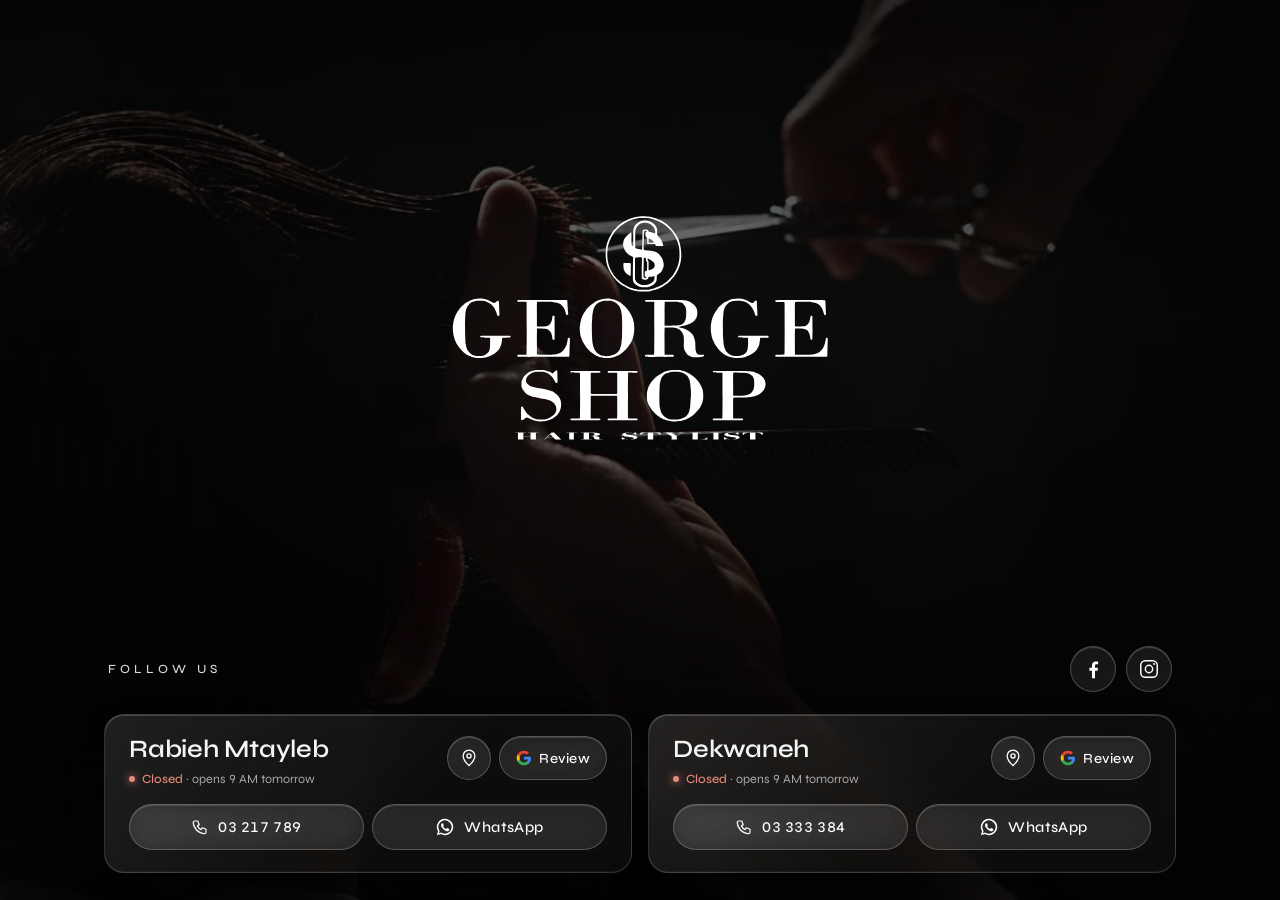
==== index.html @ 6d9021b7 "Add files via upload" ====
<!doctype html>
<html lang="en">
  <head>
    <meta charset="utf-8" />
    <meta name="viewport" content="width=device-width, initial-scale=1, viewport-fit=cover" />

    <title>George Shop – Hair Stylist in Rabieh Mtayleb &amp; Dekwaneh</title>
    <meta
      name="description"
      content="George Shop hair stylist – two salons in Lebanon: Rabieh Mtayleb (Mtaileb) and Dekwaneh. Haircuts, styling and grooming. Call to book or get directions." />
    <link rel="canonical" href="https://georgeshop.co/" />
    <meta name="robots" content="index, follow, max-image-preview:large" />
    <meta name="author" content="George Shop" />
    <meta name="theme-color" content="#000000" />
    <meta name="color-scheme" content="dark" />
    <meta name="format-detection" content="telephone=yes" />

    <meta name="geo.region" content="LB-JL" />
    <meta name="geo.placename" content="Mtayleb, Dekwaneh, Lebanon" />
    <meta name="geo.position" content="33.9242531;35.6191216" />

    <meta property="og:type" content="website" />
    <meta property="og:site_name" content="George Shop" />
    <meta property="og:locale" content="en_US" />
    <meta property="og:url" content="https://georgeshop.co/" />
    <meta property="og:title" content="George Shop – Hair Stylist" />
    <meta
      property="og:description"
      content="Two salons in Lebanon: Rabieh Mtayleb and Dekwaneh. Call or WhatsApp to book." />
    <meta property="og:image" content="https://georgeshop.co/assets/og-image.jpg" />
    <meta property="og:image:type" content="image/jpeg" />
    <meta property="og:image:width" content="1200" />
    <meta property="og:image:height" content="630" />
    <meta property="og:image:alt" content="George Shop Hair Stylist logo" />
    <meta name="twitter:card" content="summary_large_image" />

    <link rel="icon" href="/favicon.ico" sizes="any" />
    <link rel="icon" href="/assets/monogram.svg" type="image/svg+xml" />
    <link rel="apple-touch-icon" href="/assets/apple-touch-icon.png" />
    <link rel="manifest" href="/site.webmanifest" />

    <link rel="preload" as="image" href="/assets/hero-poster.jpg" media="(min-width: 761px)" />
    <link
      rel="preload"
      as="image"
      href="/assets/hero-poster-mobile.jpg"
      media="(max-width: 760px)" />

    <link rel="preconnect" href="https://fonts.googleapis.com" />
    <link rel="preconnect" href="https://fonts.gstatic.com" crossorigin />
    <link
      rel="stylesheet"
      href="https://fonts.googleapis.com/css2?family=Syne:wght@400..700&display=swap" />

    <script type="application/ld+json">
      {
        "@context": "https://schema.org",
        "@graph": [
          {
            "@type": "WebSite",
            "@id": "https://georgeshop.co/#website",
            "url": "https://georgeshop.co/",
            "name": "George Shop",
            "alternateName": "George Shop Hair Stylist",
            "inLanguage": "en",
            "publisher": { "@id": "https://georgeshop.co/#organization" }
          },
          {
            "@type": "Organization",
            "@id": "https://georgeshop.co/#organization",
            "name": "George Shop",
            "alternateName": "George Shop Hair Stylist",
            "url": "https://georgeshop.co/",
            "logo": "https://georgeshop.co/assets/icon-512.png",
            "image": "https://georgeshop.co/assets/og-image.jpg",
            "sameAs": [
              "https://www.facebook.com/GeorgeShopLebanon",
              "https://www.instagram.com/georgeshoprk/"
            ],
            "subOrganization": [
              { "@id": "https://georgeshop.co/#mtayleb" },
              { "@id": "https://georgeshop.co/#dekwaneh" }
            ]
          },
          {
            "@type": "HairSalon",
            "@id": "https://georgeshop.co/#mtayleb",
            "name": "George Shop – Rabieh Mtayleb",
            "alternateName": ["George Shop Mtaileb", "George Shop Rabieh"],
            "parentOrganization": { "@id": "https://georgeshop.co/#organization" },
            "url": "https://georgeshop.co/#mtayleb",
            "image": "https://georgeshop.co/assets/og-image.jpg",
            "logo": "https://georgeshop.co/assets/icon-512.png",
            "telephone": "+961 3 217 789",
            "address": {
              "@type": "PostalAddress",
              "streetAddress": "First Floor",
              "addressLocality": "Mtayleb, Rabieh",
              "addressRegion": "Mount Lebanon",
              "addressCountry": "LB"
            },
            "geo": { "@type": "GeoCoordinates", "latitude": 33.9242531, "longitude": 35.6191216 },
            "hasMap": "https://maps.google.com/?cid=2125073729339018348",
            "openingHoursSpecification": [
              {
                "@type": "OpeningHoursSpecification",
                "dayOfWeek": ["Monday", "Tuesday", "Wednesday", "Thursday", "Friday", "Saturday"],
                "opens": "09:00",
                "closes": "20:00"
              }
            ],
            "areaServed": ["Rabieh", "Mtayleb", "Metn", "Mount Lebanon"]
          },
          {
            "@type": "HairSalon",
            "@id": "https://georgeshop.co/#dekwaneh",
            "name": "George Shop – Dekwaneh",
            "parentOrganization": { "@id": "https://georgeshop.co/#organization" },
            "url": "https://georgeshop.co/#dekwaneh",
            "image": "https://georgeshop.co/assets/og-image.jpg",
            "logo": "https://georgeshop.co/assets/icon-512.png",
            "telephone": "+961 3 333 384",
            "address": {
              "@type": "PostalAddress",
              "addressLocality": "Dekwaneh",
              "addressRegion": "Mount Lebanon",
              "addressCountry": "LB"
            },
            "geo": { "@type": "GeoCoordinates", "latitude": 33.8797531, "longitude": 35.5430412 },
            "hasMap": "https://maps.google.com/?cid=7130930486507663506",
            "openingHoursSpecification": [
              {
                "@type": "OpeningHoursSpecification",
                "dayOfWeek": ["Monday", "Tuesday", "Wednesday", "Thursday", "Friday", "Saturday"],
                "opens": "09:00",
                "closes": "18:00"
              }
            ],
            "areaServed": ["Dekwaneh", "Sin el Fil", "Metn", "Mount Lebanon"]
          }
        ]
      }
    </script>

    <link rel="stylesheet" href="/css/style.css" />
    <script src="/js/main.js" defer></script>
  </head>
  <body>
    <div class="backdrop" aria-hidden="true">
      <video
        class="backdrop-video"
        muted
        loop
        playsinline
        preload="auto"
        data-src-desktop="/assets/hero-1080.mp4"
        data-src-mobile="/assets/hero-mobile.mp4"></video>
    </div>

    <svg width="0" height="0" style="position: absolute" aria-hidden="true">
      <symbol id="icon-phone" viewBox="0 0 24 24">
        <path
          fill="none"
          stroke="currentColor"
          stroke-width="1.6"
          stroke-linejoin="round"
          d="M5 4h4l2 5-2.5 1.5a11 11 0 0 0 5 5L15 13l5 2v4a2 2 0 0 1-2 2A16 16 0 0 1 3 6a2 2 0 0 1 2-2" />
      </symbol>
      <symbol id="icon-whatsapp" viewBox="0 0 24 24">
        <path
          fill="currentColor"
          d="M12 2.2a9.8 9.8 0 0 0-8.4 14.8L2.3 21.8l4.9-1.3A9.8 9.8 0 1 0 12 2.2zm0 17.8a8 8 0 0 1-4.1-1.1l-.3-.2-2.9.8.8-2.8-.2-.3A8 8 0 1 1 12 20zm4.4-6c-.2-.1-1.4-.7-1.6-.8-.2-.1-.4-.1-.5.1l-.7.9c-.1.2-.3.2-.5.1a6.5 6.5 0 0 1-3.3-2.9c-.2-.4.2-.4.7-1.3.1-.2 0-.3 0-.4l-.7-1.7c-.2-.5-.4-.4-.5-.4h-.5a.9.9 0 0 0-.7.3 2.8 2.8 0 0 0-.9 2.1 4.9 4.9 0 0 0 1 2.6 11.2 11.2 0 0 0 4.3 3.8c1.6.7 2.2.7 3 .6.5-.1 1.4-.6 1.6-1.1.2-.6.2-1 .1-1.1l-.3-.2z" />
      </symbol>
      <symbol id="icon-pin" viewBox="0 0 24 24">
        <g fill="none" stroke="currentColor" stroke-width="1.6">
          <path d="M12 21s-7-6.2-7-11.5A7 7 0 0 1 19 9.5C19 14.8 12 21 12 21z" />
          <circle cx="12" cy="9.5" r="2.5" />
        </g>
      </symbol>
      <symbol id="icon-google" viewBox="0 0 24 24">
        <path
          fill="#4285F4"
          d="M22.56 12.25c0-.78-.07-1.53-.2-2.25H12v4.26h5.92c-.26 1.37-1.04 2.53-2.21 3.31v2.77h3.57c2.08-1.92 3.28-4.74 3.28-8.09z" />
        <path
          fill="#34A853"
          d="M12 23c2.97 0 5.46-.98 7.28-2.66l-3.57-2.77c-.98.66-2.23 1.06-3.71 1.06-2.86 0-5.29-1.93-6.16-4.53H2.18v2.84C3.99 20.53 7.7 23 12 23z" />
        <path
          fill="#FBBC05"
          d="M5.84 14.09c-.22-.66-.35-1.36-.35-2.09s.13-1.43.35-2.09V7.07H2.18C1.43 8.55 1 10.22 1 12s.43 3.45 1.18 4.93l3.66-2.84z" />
        <path
          fill="#EA4335"
          d="M12 5.38c1.62 0 3.06.56 4.21 1.64l3.15-3.15C17.45 2.09 14.97 1 12 1 7.7 1 3.99 3.47 2.18 7.07l3.66 2.84c.87-2.6 3.3-4.53 6.16-4.53z" />
      </symbol>
      <symbol id="icon-facebook" viewBox="0 0 24 24">
        <path
          fill="currentColor"
          d="M14.2 22v-8.1h2.8l.42-3.3H14.2V8.5c0-.95.27-1.6 1.63-1.6h1.72V3.95c-.3-.04-1.32-.13-2.5-.13-2.48 0-4.18 1.51-4.18 4.3v2.48H8.05v3.3h2.82V22h3.33z" />
      </symbol>
      <symbol id="icon-instagram" viewBox="0 0 24 24">
        <g fill="none" stroke="currentColor" stroke-width="1.6">
          <rect x="3" y="3" width="18" height="18" rx="5" />
          <circle cx="12" cy="12" r="4" />
        </g>
        <circle cx="17.5" cy="6.5" r="1.1" fill="currentColor" />
      </symbol>
    </svg>

    <main class="page">
      <header class="hero">
        <h1 class="logo reveal">
          <span class="visually-hidden"
            >George Shop – Hair Stylist in Rabieh Mtayleb &amp; Dekwaneh, Lebanon</span
          >
          <svg
            aria-hidden="true"
            focusable="false"
            xmlns="http://www.w3.org/2000/svg"
            viewBox="0 0 446 272"
            width="446"
            height="272">
            <path
              fill="#fff"
              fill-rule="evenodd"
              d="M103.5,243.2C102.4,243.1 100.9,242.8 100.2,242.6C99.5,242.5 98.6,242.3 98.2,242.2C97.2,241.9 94.8,240.9 92.7,239.8C90.2,238.5 89.9,238.5 88.4,239.7C86.5,241.2 85.2,242.0 84.8,242.1C84.4,242.2 83.7,241.9 83.5,241.6C83.4,241.5 83.3,238.1 83.3,234.0C83.3,225.8 83.3,226.2 84.4,226.1C85.2,225.9 85.8,226.3 85.9,227.0C86.0,227.3 86.2,227.9 86.5,228.3C86.7,228.7 87.0,229.2 87.2,229.4C89.1,232.7 90.4,234.3 93.1,236.5C93.7,237.0 94.4,237.5 94.6,237.7C94.8,237.9 95.0,238.0 95.1,238.0C95.2,238.0 95.6,238.2 95.9,238.5C96.2,238.8 96.7,239.0 96.9,239.1C97.2,239.2 97.8,239.4 98.4,239.7C98.9,240.0 99.4,240.2 99.5,240.2C99.7,240.2 100.2,240.3 100.6,240.5C101.5,240.9 104.8,241.3 107.2,241.3C109.2,241.3 112.6,240.9 113.1,240.6C113.3,240.5 113.8,240.3 114.3,240.2C115.4,239.9 118.2,238.5 119.7,237.4C121.8,235.9 123.6,234.0 123.9,232.7C124.1,232.2 124.3,231.5 124.5,231.1C124.8,230.7 124.8,230.2 124.8,228.9C124.8,226.2 123.8,223.8 121.7,221.7C120.8,220.8 118.3,219.2 117.9,219.2C117.8,219.2 117.3,219.0 116.8,218.7C115.9,218.3 113.7,217.6 112.3,217.3C111.1,217.1 106.7,216.4 105.2,216.2C104.4,216.1 102.8,215.8 101.6,215.5C100.4,215.2 99.0,215.0 98.4,214.9C97.9,214.8 97.2,214.7 96.8,214.5C96.5,214.3 95.9,214.1 95.5,214.0C94.8,213.9 93.0,213.1 91.5,212.3C90.5,211.7 89.5,211.0 88.9,210.3C87.7,209.2 85.3,206.3 85.3,206.1C85.3,206.0 85.0,205.3 84.6,204.4L83.9,202.9L83.9,199.7L83.9,196.4L84.6,194.8C84.9,194.0 85.4,193.0 85.6,192.8C85.8,192.5 86.0,192.1 86.1,191.8C86.2,191.3 89.4,188.0 90.8,187.0C92.2,185.9 94.9,184.5 96.0,184.3C96.3,184.2 97.4,183.9 98.4,183.6L100.2,183.1L104.9,183.1L109.6,183.1L112.1,183.7C113.4,184.1 114.7,184.5 114.9,184.6C115.1,184.7 115.6,184.9 116.0,185.0C116.4,185.1 117.5,185.6 118.5,186.1C119.8,186.8 120.3,187.0 120.6,186.9C120.9,186.8 121.7,186.2 122.4,185.4C123.1,184.7 124.0,183.9 124.3,183.8C124.9,183.4 125.6,183.5 125.8,184.0C126.0,184.2 126.1,187.7 126.2,195.4C126.2,197.7 126.2,197.8 125.8,198.2C125.0,199.1 124.1,198.6 123.2,196.7C122.5,195.2 121.2,193.0 120.5,192.2C120.1,191.8 119.8,191.4 119.8,191.3C119.8,191.1 116.8,188.5 115.9,187.9C114.0,186.7 112.8,186.2 110.9,185.6L108.9,185.1L105.0,185.1C102.6,185.1 100.8,185.2 100.4,185.3C100.0,185.4 99.1,185.6 98.3,185.8C96.8,186.2 95.0,187.2 93.6,188.2C92.1,189.4 90.4,191.2 90.2,191.7C90.1,192.0 89.8,192.6 89.6,193.0C89.4,193.5 89.2,194.2 89.2,195.2C89.1,196.5 89.2,196.7 89.5,197.4C89.8,197.8 90.0,198.3 90.1,198.5C90.2,199.0 91.8,200.5 93.1,201.3C94.3,202.0 96.6,202.9 97.8,203.2C98.4,203.4 99.4,203.6 99.9,203.7C101.1,204.0 104.5,204.6 107.1,204.9C108.1,205.1 109.6,205.3 110.4,205.5C111.2,205.7 112.6,206.0 113.4,206.2C115.6,206.6 118.3,207.4 118.9,207.7C119.2,207.9 119.7,208.0 120.1,208.1C120.4,208.2 120.9,208.4 121.1,208.6C121.4,208.8 121.8,209.0 122.0,209.1C122.5,209.3 124.9,211.3 126.0,212.5C126.5,213.1 127.1,213.7 127.3,213.9C127.6,214.3 128.8,216.1 128.8,216.3C128.8,216.3 129.1,216.9 129.3,217.5C130.1,219.2 130.5,222.0 130.4,224.2C130.3,226.8 129.9,229.0 129.4,229.9C129.2,230.4 129.0,230.8 129.0,231.0C129.0,231.1 128.8,231.6 128.5,232.1C128.2,232.6 127.7,233.3 127.5,233.7C127.3,234.1 126.8,234.7 126.5,235.1C126.1,235.4 125.8,235.8 125.8,235.8C125.8,236.0 122.5,238.7 122.0,239.0C121.7,239.2 121.3,239.4 121.1,239.6C120.9,239.8 120.5,240.1 120.2,240.2C119.8,240.4 119.5,240.6 119.3,240.7C118.8,241.0 116.4,242.0 115.8,242.1C115.4,242.1 114.8,242.3 114.4,242.5C114.0,242.7 112.9,242.9 112.1,243.0C111.3,243.1 110.1,243.2 109.4,243.3C107.9,243.5 106.0,243.5 103.5,243.2ZM259.6,243.2C257.8,243.0 256.2,242.7 255.4,242.4C254.7,242.2 253.8,242.0 253.4,241.9C251.8,241.5 247.9,239.7 246.3,238.6C245.2,237.8 244.3,237.2 243.5,236.6C243.2,236.3 242.7,235.9 242.5,235.8C241.8,235.4 237.8,231.2 236.7,229.8C236.1,229.0 234.8,227.0 234.1,225.8C233.9,225.4 233.6,224.8 233.4,224.5C233.2,224.2 233.0,223.8 233.0,223.6C233.0,223.4 232.8,223.0 232.6,222.7C232.4,222.4 232.0,221.2 231.7,220.0C231.1,218.0 231.1,217.8 231.0,214.4C231.0,210.7 231.2,208.1 231.7,207.1C231.9,206.8 232.0,206.4 232.0,206.1C232.0,205.8 232.1,205.3 232.3,204.9C232.4,204.5 232.6,203.9 232.8,203.5C233.1,202.6 235.3,198.5 236.0,197.6C239.7,192.6 243.9,189.1 249.7,186.3C251.1,185.6 252.4,185.0 252.6,185.0C252.8,185.0 253.2,184.9 253.5,184.7C253.9,184.5 254.9,184.2 255.8,184.0C256.7,183.8 257.9,183.5 258.6,183.4C259.5,183.2 260.7,183.1 264.6,183.1L269.4,183.1L271.5,183.6C272.6,183.9 273.7,184.2 273.8,184.2C274.0,184.2 274.5,184.4 275.1,184.7C275.6,184.9 276.2,185.2 276.4,185.2C276.8,185.2 279.6,186.5 280.8,187.3C283.6,189.1 286.2,191.0 287.9,192.6C290.3,195.0 293.2,198.7 293.9,200.3C294.2,200.8 294.5,201.4 294.6,201.6C295.0,202.2 295.6,203.6 296.1,205.1C296.3,205.7 296.6,206.5 296.7,206.9C296.8,207.3 297.0,209.0 297.2,210.8C297.4,214.7 297.1,218.4 296.5,220.0C296.3,220.5 296.1,221.3 296.0,221.8C295.9,222.3 295.7,222.9 295.5,223.1C295.3,223.3 295.1,223.6 295.1,223.9C295.0,224.2 294.7,224.8 294.5,225.2C294.2,225.6 294.0,226.0 294.0,226.1C294.0,226.3 292.4,228.8 291.5,229.9C290.6,231.1 287.7,234.0 285.9,235.5C285.1,236.2 283.7,237.3 282.8,237.9C280.3,239.5 276.3,241.5 274.6,241.9C274.2,241.9 273.6,242.1 273.2,242.3C271.9,242.7 271.3,242.8 269.0,243.1C265.8,243.5 262.9,243.5 259.6,243.2ZM142.8,242.0C141.4,242.0 141.1,241.8 141.2,241.0C141.3,240.1 141.5,240.0 146.5,240.0C152.2,240.0 152.1,240.0 152.4,239.8C152.7,239.6 152.7,237.9 152.7,213.2C152.7,189.7 152.6,186.7 152.4,186.5C152.2,186.3 151.3,186.2 146.8,186.2C142.3,186.1 141.5,186.0 141.3,185.8C141.1,185.5 141.1,184.9 141.4,184.6C141.6,184.3 142.0,184.2 158.8,184.2C175.4,184.2 176.0,184.3 176.3,184.6C176.8,185.0 176.8,185.6 176.3,185.9C176.0,186.1 175.2,186.2 170.8,186.2C166.1,186.2 165.7,186.2 165.4,186.5C165.2,186.7 165.2,187.9 165.2,198.7C165.2,208.4 165.2,210.8 165.4,210.9C165.5,211.1 168.5,211.2 180.7,211.2L195.8,211.2L196.0,210.8C196.3,210.5 196.3,209.6 196.3,198.6C196.3,187.3 196.3,186.7 196.0,186.4C195.8,186.2 195.1,186.2 190.6,186.2C186.2,186.2 185.5,186.1 185.3,185.9C184.9,185.6 184.9,185.0 185.3,184.5L185.5,184.2L202.6,184.2L219.6,184.2L219.9,184.5C220.2,185.0 220.2,185.5 219.9,185.9C219.7,186.2 219.4,186.2 214.6,186.2C209.8,186.1 209.4,186.2 209.2,186.4C209.0,186.7 208.9,190.4 208.9,212.5C208.8,226.7 208.9,238.5 208.9,238.9C209.1,240.1 208.7,240.1 214.5,240.0L219.6,240.0L219.9,240.4C220.2,240.8 220.2,241.3 219.9,241.8L219.7,242.2L202.6,242.1C185.9,242.1 185.5,242.1 185.2,241.8C184.9,241.3 184.9,240.5 185.4,240.3C185.7,240.1 186.6,240.0 190.5,240.0C196.2,240.0 195.8,240.1 196.1,239.7C196.3,239.5 196.3,238.1 196.3,226.7C196.3,214.1 196.3,213.8 196.0,213.5C195.7,213.2 195.4,213.2 180.9,213.2C169.3,213.2 166.0,213.2 165.7,213.4L165.2,213.6L165.2,226.5C165.1,233.6 165.1,239.5 165.2,239.7C165.3,240.0 165.8,240.0 170.7,240.0C176.6,240.1 176.7,240.1 176.7,241.0C176.7,241.3 176.5,241.6 176.2,241.8C175.9,242.0 174.5,242.0 159.9,242.1C151.1,242.1 143.4,242.1 142.8,242.0ZM309.0,242.0C308.5,241.8 308.2,241.3 308.3,240.8C308.5,240.1 309.0,240.0 314.3,240.0C319.1,240.1 319.4,240.1 319.6,239.8C319.8,239.5 319.8,235.8 319.9,215.2C319.9,186.2 319.9,186.7 319.5,186.4C319.3,186.2 318.0,186.2 314.1,186.2C309.2,186.2 309.0,186.2 308.7,185.8C308.2,185.4 308.2,184.9 308.8,184.5L309.2,184.2L329.2,184.2C348.6,184.3 349.2,184.3 352.0,184.6C353.6,184.8 355.4,185.2 356.1,185.3C356.7,185.5 357.7,185.8 358.2,185.9C359.7,186.3 362.9,187.8 363.9,188.6C366.6,190.8 367.1,191.3 367.9,192.4C369.2,194.2 370.0,196.0 370.2,197.8C370.3,198.6 370.4,199.4 370.4,199.5C370.4,199.8 370.2,201.9 370.0,202.8C369.7,204.0 368.8,206.0 368.1,207.0C367.2,208.2 365.2,210.1 363.9,211.1C361.0,213.1 356.3,214.6 350.9,215.1C349.2,215.3 345.6,215.4 340.5,215.5C333.1,215.6 332.8,215.6 332.6,215.9C332.3,216.3 332.3,216.1 332.3,229.9C332.3,235.1 332.4,239.5 332.4,239.6C332.5,239.7 332.7,239.9 332.9,239.9C333.1,240.0 335.5,240.0 338.3,240.0C343.1,240.0 343.3,240.0 343.7,240.3C344.1,240.7 344.1,241.3 343.8,241.8C343.5,242.1 343.2,242.1 326.5,242.1C317.1,242.1 309.2,242.0 309.0,242.0ZM266.9,241.2C268.5,241.1 269.4,240.9 270.2,240.6C270.8,240.4 271.6,240.1 272.1,240.0C272.9,239.8 275.0,238.9 276.0,238.3C277.4,237.4 279.8,234.4 280.1,233.2C280.2,233.0 280.3,232.6 280.4,232.4C280.7,231.9 281.2,230.4 281.2,229.7C281.2,229.5 281.3,228.8 281.5,228.2C281.8,227.2 281.9,226.9 282.3,219.4C282.4,217.9 282.6,215.9 282.7,215.1C282.9,213.3 282.8,205.9 282.5,204.4C282.4,203.9 282.2,202.0 282.1,200.3C281.9,198.6 281.7,196.9 281.6,196.5C281.4,196.1 281.2,195.3 281.1,194.8C280.9,194.2 280.6,193.4 280.3,193.0C280.1,192.6 279.8,192.1 279.8,191.8C279.7,191.6 279.1,190.8 278.3,190.0C276.0,187.7 274.2,186.6 270.8,185.7C268.7,185.2 268.4,185.1 265.1,185.1C263.2,185.0 261.2,185.0 260.7,185.1C258.7,185.5 255.9,186.2 255.4,186.5C255.1,186.7 254.6,186.9 254.2,187.0C252.8,187.5 251.9,188.1 250.6,189.4C249.8,190.2 249.1,191.1 248.9,191.4C248.8,191.7 248.5,192.0 248.4,192.2C248.2,192.4 247.8,193.4 247.3,195.0C246.9,196.0 246.3,199.0 246.2,200.6C245.9,202.8 245.7,216.4 245.8,220.7C246.0,225.4 246.1,226.2 246.5,227.8C246.7,228.4 246.9,229.3 246.9,229.8C247.1,231.1 248.2,233.7 249.1,235.0C250.9,237.4 253.8,239.7 255.8,240.2C256.2,240.3 256.7,240.5 256.9,240.6C257.8,241.2 262.9,241.5 266.9,241.2ZM346.2,213.1C349.1,212.7 351.9,211.6 353.4,210.2C353.7,209.9 354.3,209.2 354.6,208.7C354.9,208.2 355.4,207.6 355.6,207.3C355.8,207.1 356.0,206.6 356.1,206.2C356.1,205.8 356.3,205.2 356.5,204.8C357.0,203.7 357.2,199.8 357.0,196.6C356.9,194.6 356.8,194.1 356.5,193.3C356.2,192.8 356.0,192.1 355.9,191.8C355.9,191.4 355.5,190.9 354.3,189.7C353.4,188.9 352.5,188.1 352.2,188.0C351.8,187.9 351.4,187.6 351.1,187.5C350.6,187.1 348.4,186.7 345.4,186.4C344.6,186.3 341.5,186.2 338.7,186.2C333.3,186.1 332.6,186.2 332.4,186.8C332.3,187.1 332.3,212.8 332.4,213.0C332.7,213.4 333.8,213.5 338.9,213.4C342.4,213.4 344.9,213.3 346.2,213.1ZM31.4,169.0C30.4,168.9 29.0,168.7 28.2,168.4C27.4,168.2 26.4,168.0 26.0,167.9C25.6,167.9 25.1,167.7 24.9,167.5C24.7,167.3 24.2,167.1 23.9,167.1C23.5,167.0 22.8,166.7 22.3,166.5C21.8,166.2 21.2,165.9 20.8,165.7C20.3,165.5 20.0,165.3 18.0,164.0C15.0,162.0 10.9,157.5 8.5,153.5C7.8,152.3 6.1,148.9 5.9,148.1C5.7,147.6 5.5,147.1 5.4,146.9C5.3,146.7 5.1,146.1 5.0,145.6C4.9,145.0 4.7,144.2 4.5,143.8C4.3,143.4 4.1,142.4 4.0,141.4C3.9,140.5 3.7,139.1 3.6,138.5C3.3,137.1 3.2,131.3 3.5,130.3C3.6,130.0 3.8,128.8 3.9,127.6C4.1,126.4 4.3,125.3 4.4,125.0C4.6,124.7 4.8,123.9 4.9,123.2C5.1,122.5 5.4,121.6 5.6,121.1C5.8,120.7 6.0,120.2 6.0,120.0C6.0,119.9 6.1,119.6 6.2,119.3C6.4,119.1 6.7,118.6 6.9,118.2C7.7,116.4 8.9,114.3 9.8,113.2C10.3,112.5 10.9,111.7 11.1,111.4C12.1,109.8 18.4,104.0 19.1,104.0C19.2,104.0 19.5,103.8 19.8,103.6C20.7,102.8 24.4,101.1 25.6,100.9C25.9,100.8 26.6,100.6 27.1,100.5C27.5,100.3 28.6,100.0 29.6,99.9C30.5,99.8 31.6,99.6 31.9,99.5C32.3,99.4 33.6,99.3 34.9,99.3C37.6,99.3 41.6,99.9 42.9,100.5C43.3,100.7 43.9,100.9 44.2,100.9C44.9,101.1 48.5,102.9 49.5,103.5C49.7,103.7 50.4,104.0 51.0,104.2L52.0,104.6L52.8,104.2C53.2,104.0 54.0,103.3 54.6,102.7C55.4,101.8 55.6,101.7 56.1,101.7C56.9,101.7 57.3,102.1 57.4,103.2C57.6,104.9 57.8,110.5 57.9,114.6C58.0,118.4 58.0,118.9 57.8,119.2C57.4,119.7 56.8,119.8 56.0,119.4C55.5,119.2 55.2,118.6 55.1,117.6C54.8,116.1 52.5,110.9 51.6,109.8C50.0,107.9 48.7,106.4 48.2,106.0C46.3,104.5 44.3,103.4 42.9,102.9C42.4,102.8 41.9,102.6 41.7,102.5C40.7,102.0 36.8,101.7 32.9,101.8C30.2,102.0 30.0,102.0 28.0,102.6C26.8,103.0 25.5,103.6 24.9,103.9C23.2,105.0 21.3,107.0 20.3,109.0C20.0,109.6 19.6,110.3 19.5,110.5C19.3,110.7 19.1,111.5 18.9,112.2C18.8,112.9 18.6,113.6 18.5,113.8C17.9,115.0 17.5,126.6 17.7,137.8C17.9,147.9 18.1,151.5 18.5,153.0C18.7,153.7 18.9,154.6 18.9,155.1C19.0,155.5 19.2,156.4 19.4,156.9C19.6,157.5 19.9,158.2 19.9,158.5C20.0,158.7 20.2,159.2 20.3,159.4C20.5,159.6 20.7,160.0 20.9,160.3C21.3,161.1 23.8,163.6 24.7,164.2C26.7,165.5 27.5,165.8 29.7,166.4C31.8,166.8 32.1,166.9 34.2,166.8C37.0,166.7 40.2,166.0 41.1,165.4C41.4,165.2 41.7,165.0 41.7,165.0C42.0,165.0 43.7,163.7 44.3,163.0C45.6,161.6 45.9,161.2 46.1,160.3C46.2,159.8 46.4,159.3 46.5,159.1C46.8,158.4 47.0,155.4 47.1,150.5C47.1,146.3 47.1,145.6 46.8,145.4C46.6,145.2 45.9,145.1 41.4,145.2C36.3,145.2 36.3,145.2 35.9,144.8C35.4,144.4 35.4,143.7 35.8,143.3C36.1,143.0 37.0,143.0 52.0,143.0C60.8,143.0 68.6,143.0 69.4,143.0C70.8,143.0 70.8,143.0 71.0,143.4C71.2,144.0 70.9,144.9 70.6,145.1C70.4,145.1 68.3,145.2 65.9,145.2C62.1,145.2 61.5,145.2 61.3,145.4C61.2,145.6 61.1,146.5 61.0,148.1C60.9,149.9 60.7,150.9 60.4,151.9C60.2,152.7 60.0,153.5 59.9,153.8C59.8,154.6 57.9,158.4 57.4,159.1C56.2,160.5 53.6,162.9 52.4,163.7C51.6,164.2 50.7,164.8 50.3,165.0C49.5,165.5 49.3,165.6 47.5,166.4C45.6,167.2 43.5,168.0 42.5,168.2C42.0,168.3 41.4,168.5 41.2,168.5C40.8,168.8 36.5,169.2 34.7,169.1C33.9,169.1 32.4,169.1 31.4,169.0ZM181.1,169.0C179.4,168.8 177.2,168.4 176.8,168.2C176.7,168.1 176.3,168.0 176.1,168.0C175.8,168.0 175.1,167.8 174.5,167.5C173.9,167.2 173.3,167.0 173.2,167.0C172.4,167.0 168.4,164.5 166.1,162.7C163.9,160.9 159.8,156.5 158.8,154.7C158.6,154.5 158.3,153.9 158.0,153.5C157.7,153.1 157.3,152.5 157.1,152.1C157.0,151.7 156.6,151.2 156.4,150.9C156.2,150.7 156.0,150.4 156.0,150.3C156.0,150.1 155.6,149.2 155.1,148.1C154.6,147.1 154.1,145.7 153.9,145.1C153.8,144.5 153.5,143.7 153.3,143.4C153.2,143.0 153.0,142.2 152.9,141.5C152.9,140.8 152.7,139.7 152.6,139.0C152.2,137.4 152.2,132.1 152.6,130.4C152.7,129.8 152.9,128.6 153.0,127.8C153.1,126.9 153.3,125.7 153.6,125.0C153.8,124.3 154.1,123.4 154.2,122.9C154.9,120.8 155.9,118.4 156.6,117.4C156.7,117.2 157.1,116.7 157.2,116.3C157.9,115.2 158.2,114.6 158.9,113.8C159.3,113.3 159.9,112.5 160.2,111.9C161.5,109.9 166.0,105.8 168.9,104.1C169.2,103.9 169.6,103.6 169.8,103.5C170.7,102.6 175.8,100.6 178.0,100.1C182.7,99.2 185.8,99.1 189.3,99.7C190.5,100.0 191.7,100.2 192.1,100.3C192.5,100.3 192.8,100.4 192.9,100.5C193.0,100.6 193.4,100.7 193.8,100.8C194.1,100.9 194.7,101.2 195.0,101.3C195.3,101.5 196.3,102.0 197.2,102.4C198.0,102.8 199.0,103.4 199.3,103.6C200.6,104.4 202.7,106.1 203.1,106.4C203.3,106.6 203.9,107.2 204.5,107.7C206.5,109.4 210.0,113.6 211.0,115.6C211.1,115.9 211.3,116.2 211.5,116.4C212.0,117.0 213.9,120.8 214.1,121.8C214.2,122.0 214.3,122.5 214.5,122.8C214.7,123.2 214.9,124.0 215.1,124.7C215.2,125.4 215.5,126.3 215.6,126.6C216.0,127.5 216.4,132.7 216.3,135.6C216.1,138.8 215.7,142.0 215.4,142.8C215.3,143.1 215.1,143.9 215.0,144.4C214.9,145.0 214.7,145.7 214.5,146.0C214.3,146.3 213.9,147.4 213.5,148.4C213.1,149.4 212.6,150.5 212.3,151.0C212.0,151.4 211.6,152.0 211.4,152.3C208.2,157.5 204.4,161.5 199.3,164.9C199.0,165.1 198.2,165.6 197.7,165.8C197.1,166.1 196.5,166.4 196.4,166.5C196.1,166.7 192.6,168.0 191.9,168.1C191.5,168.2 190.8,168.4 190.3,168.5C188.7,169.0 183.5,169.3 181.1,169.0ZM334.7,169.0C333.5,168.9 332.0,168.7 331.2,168.5C330.5,168.4 329.5,168.1 328.9,167.9C327.6,167.6 325.7,166.9 325.2,166.5C324.9,166.4 324.5,166.1 324.2,166.0C323.9,165.9 323.3,165.6 322.7,165.2C322.2,164.9 321.5,164.4 321.3,164.2C320.6,163.8 318.5,162.2 318.0,161.7C317.8,161.4 317.1,160.9 316.6,160.4C316.0,159.8 315.4,159.2 315.2,158.8C314.9,158.5 314.3,157.7 313.8,157.0C311.7,154.5 310.0,151.5 308.9,148.6C308.8,148.3 308.6,147.8 308.4,147.6C308.3,147.4 308.1,146.8 307.9,146.2C307.8,145.7 307.6,145.0 307.4,144.6C307.3,144.3 307.1,143.4 307.0,142.7C306.9,141.9 306.7,140.6 306.5,139.9C306.2,138.8 306.2,137.9 306.1,134.7C306.1,131.3 306.2,130.5 306.5,128.8C306.7,127.6 306.9,126.3 307.0,125.8C307.1,124.6 308.0,121.7 308.6,120.6C308.8,120.2 309.0,119.7 309.0,119.6C309.0,119.4 309.1,119.0 309.3,118.8C309.4,118.5 309.8,117.9 310.0,117.4C311.3,115.1 312.3,113.4 314.1,111.1C315.6,109.1 320.2,104.8 321.8,104.0C322.1,103.8 322.6,103.5 322.7,103.4C322.9,103.2 323.1,103.0 323.2,103.0C323.4,103.0 325.4,102.1 326.9,101.4C329.3,100.3 334.3,99.3 337.9,99.3C340.1,99.3 343.9,99.8 345.4,100.3C347.5,101.0 351.5,102.8 352.3,103.5C353.2,104.3 354.9,104.6 355.8,104.1C356.1,104.0 356.7,103.4 357.1,102.9C357.6,102.4 358.2,101.9 358.3,101.8C358.8,101.6 359.4,101.6 359.8,102.1C360.1,102.4 360.2,102.6 360.2,103.9C360.2,104.7 360.3,106.3 360.3,107.3C360.7,112.3 360.9,118.8 360.7,119.2C360.5,119.7 360.1,119.8 359.1,119.5C358.3,119.2 358.2,119.0 358.0,118.0C357.9,117.5 357.7,116.7 357.5,116.3C357.3,115.9 357.0,115.1 356.8,114.5C356.5,114.0 356.1,113.1 355.9,112.5C354.8,109.8 351.5,106.1 349.0,104.6C348.2,104.1 347.3,103.6 347.0,103.4C346.7,103.2 346.2,103.0 346.0,103.0C345.8,103.0 345.4,102.9 345.1,102.7C344.0,102.1 341.5,101.8 338.0,101.8C334.2,101.8 332.6,102.0 331.2,102.5C330.7,102.7 330.0,102.9 329.6,102.9C329.3,103.0 328.8,103.2 328.5,103.4C328.3,103.6 327.9,103.8 327.7,103.9C327.2,104.1 324.2,107.0 323.8,107.8C323.6,108.0 323.2,108.7 322.9,109.2C322.6,109.7 322.2,110.5 322.1,111.0C321.9,111.5 321.7,112.3 321.5,112.8C321.3,113.3 321.1,114.4 321.0,115.6C320.4,123.3 320.3,124.4 320.3,132.6C320.4,137.2 320.4,141.2 320.4,141.6C320.4,142.0 320.6,144.8 320.8,147.8C321.1,152.1 321.2,153.6 321.5,154.4C321.7,155.0 321.9,155.8 322.0,156.2C322.2,157.0 322.9,158.9 323.6,160.1C324.5,161.6 325.6,162.9 327.5,164.3C328.1,164.8 330.1,165.8 330.9,166.0C333.4,166.6 334.6,166.8 336.6,166.8C337.7,166.8 338.9,166.8 339.2,166.7C339.5,166.6 340.4,166.4 341.2,166.2C343.3,165.7 345.0,164.9 346.4,163.7C347.5,162.8 347.8,162.4 348.4,161.2C348.8,160.3 349.2,159.4 349.2,158.8C349.3,158.3 349.5,157.3 349.6,156.5C350.0,154.6 350.0,145.9 349.7,145.4C349.5,145.2 348.9,145.2 344.2,145.2C339.1,145.2 338.9,145.2 338.5,144.8C338.1,144.4 338.1,143.7 338.4,143.3C338.6,143.0 340.0,143.0 356.0,143.0C369.0,143.0 373.4,143.0 373.6,143.2C374.0,143.5 374.1,144.3 373.8,144.8L373.5,145.2L368.9,145.2C365.0,145.2 364.3,145.2 364.2,145.4C364.0,145.6 363.9,146.5 363.8,147.7C363.7,148.8 363.6,150.0 363.5,150.2C363.4,150.5 363.2,151.4 363.1,152.2C362.9,153.7 362.3,155.2 361.2,157.2C359.6,160.4 356.7,163.1 353.0,165.0C352.6,165.3 352.1,165.5 351.9,165.6C350.6,166.3 347.9,167.5 346.6,167.8C342.6,169.0 339.4,169.3 334.7,169.0ZM285.8,168.1C284.8,168.0 283.7,167.7 283.3,167.5C282.9,167.4 282.3,167.2 282.0,167.1C281.7,167.0 281.2,166.8 280.9,166.5C280.6,166.2 280.1,165.9 279.8,165.8C279.4,165.7 278.9,165.3 278.0,164.0C277.4,163.1 276.7,162.2 276.5,162.0C276.4,161.8 276.1,161.3 276.0,161.0C275.9,160.7 275.6,160.1 275.4,159.8C275.2,159.5 274.9,158.9 274.9,158.6C274.8,158.2 274.7,157.3 274.5,156.6C274.4,155.6 274.3,154.8 274.4,153.6C274.8,147.0 274.5,142.9 273.5,141.1C273.3,140.8 273.1,140.4 273.1,140.2C272.9,139.4 271.8,137.8 271.0,136.9C270.1,135.9 269.1,135.2 268.1,134.9C267.7,134.8 267.1,134.5 266.8,134.3C266.2,134.1 264.6,133.8 261.4,133.3C260.2,133.2 252.6,133.1 252.4,133.3C251.8,133.7 251.8,134.1 251.8,149.4C251.8,161.8 251.9,164.7 252.1,164.9C252.3,165.2 252.7,165.2 257.2,165.2C262.8,165.3 262.7,165.2 262.7,166.5C262.8,167.8 264.2,167.7 245.8,167.7C227.4,167.7 229.0,167.8 229.0,166.4C229.0,165.1 228.9,165.2 234.4,165.2C238.8,165.2 239.2,165.2 239.5,164.9C239.8,164.6 239.8,164.2 239.8,134.2C239.8,108.6 239.8,103.7 239.6,103.4C239.4,103.1 239.1,103.1 234.4,103.1C230.8,103.0 229.4,103.0 229.2,102.8C228.9,102.6 228.9,101.3 229.2,101.0C229.5,100.8 263.7,100.8 270.1,101.0C273.7,101.1 274.8,101.2 276.5,101.6C279.1,102.1 280.2,102.5 281.0,102.9C281.3,103.0 281.7,103.2 281.8,103.2C282.6,103.2 287.3,107.2 288.0,108.4C288.1,108.7 288.4,109.1 288.6,109.4C288.8,109.6 289.0,110.0 289.0,110.1C289.0,110.3 289.2,110.7 289.4,111.0C290.5,112.7 290.6,118.7 289.6,120.9C289.4,121.4 289.1,122.0 288.9,122.3C288.2,123.9 286.4,125.8 284.2,127.3C283.1,128.0 281.1,129.0 280.8,129.0C280.7,129.0 280.2,129.2 279.8,129.4C279.3,129.6 278.6,129.9 278.2,130.0C277.8,130.1 277.0,130.3 276.6,130.5C275.6,130.9 273.3,131.4 271.0,131.9C269.2,132.2 268.6,132.5 269.0,132.8C269.2,132.9 270.2,133.2 271.3,133.5C273.5,134.0 274.2,134.3 277.1,135.6C280.0,137.0 282.5,138.9 284.0,140.7C285.4,142.5 285.8,143.2 286.0,143.9C286.1,144.3 286.3,144.9 286.5,145.2C286.7,145.5 286.9,146.3 287.1,147.1C287.2,147.8 287.5,148.7 287.6,149.1C287.8,149.8 287.9,150.9 288.0,154.8C288.1,159.1 288.2,159.7 288.5,160.6C288.7,161.1 288.9,161.9 289.0,162.3C289.1,162.8 289.4,163.2 290.1,163.9C291.0,164.7 291.2,164.8 292.3,165.1C293.2,165.3 293.8,165.3 295.6,165.2C297.7,165.0 297.8,165.0 298.0,165.3C298.2,165.5 298.3,165.9 298.3,166.0C298.3,166.5 298.0,167.0 297.8,167.0C297.7,167.0 297.3,167.1 297.0,167.3C295.5,168.1 289.2,168.5 285.8,168.1ZM79.6,167.7C79.0,167.5 78.8,166.2 79.3,165.5L79.5,165.2L84.4,165.2C87.1,165.2 89.3,165.2 89.4,165.2C89.5,165.2 89.7,164.9 89.8,164.6C89.9,164.3 90.0,155.2 90.0,133.9C90.0,107.6 90.0,103.7 89.7,103.4C89.5,103.0 89.4,103.0 84.5,103.1C79.0,103.1 79.0,103.1 79.0,102.0C79.0,101.7 79.1,101.3 79.2,101.2C79.3,100.8 79.9,100.8 108.1,100.8L136.8,100.8L137.3,101.2L137.7,101.6L137.9,106.1C138.2,111.1 138.4,114.9 138.7,116.4C138.8,117.4 138.7,118.1 138.3,118.4C138.2,118.4 137.7,118.5 137.3,118.5C136.4,118.5 136.3,118.4 136.0,116.8C135.9,116.3 135.7,115.5 135.5,115.1C135.3,114.7 135.1,114.1 135.1,113.7C135.0,113.3 134.7,112.5 134.5,111.9C134.2,111.4 134.0,110.8 134.0,110.7C134.0,110.6 133.8,110.4 133.6,110.2C133.5,110.1 133.2,109.7 133.1,109.4C132.7,108.8 130.9,106.9 129.8,106.0C129.2,105.6 128.4,105.2 128.0,105.1C127.6,105.0 126.9,104.7 126.5,104.5C126.1,104.3 125.2,104.1 124.5,104.0C123.8,103.9 122.5,103.7 121.6,103.5C120.1,103.2 119.1,103.1 111.2,103.1C103.5,103.0 102.5,103.0 102.3,103.3C102.0,103.5 102.0,105.1 102.0,117.5C102.0,129.3 102.0,131.5 102.2,131.8C102.5,132.1 102.7,132.1 105.0,132.1C106.4,132.1 108.8,132.1 110.2,132.0C114.0,131.7 115.2,131.3 117.1,129.3C118.2,128.1 118.8,127.1 119.4,125.0C119.8,123.9 120.1,121.6 120.2,120.1C120.2,120.0 120.3,119.7 120.4,119.6C120.7,119.3 122.3,119.4 122.6,119.8C122.9,120.1 122.9,146.8 122.7,147.3C122.3,148.0 120.7,147.9 120.3,147.0C120.2,146.8 120.1,145.8 120.0,144.8C119.9,143.8 119.7,142.7 119.5,142.2C119.4,141.8 119.2,141.1 119.1,140.8C118.9,139.7 117.7,137.8 116.7,136.9C115.4,135.8 113.5,135.0 111.8,134.8C110.5,134.6 102.9,134.4 102.5,134.5C102.4,134.5 102.2,134.7 102.2,135.0C102.1,135.2 102.0,141.5 102.0,150.1C102.0,162.6 102.0,164.8 102.2,165.0C102.4,165.1 104.7,165.2 111.4,165.2C121.1,165.1 122.4,165.1 125.3,164.3C129.0,163.3 130.8,162.3 132.9,160.1C134.0,159.0 134.5,158.4 135.1,157.1C136.6,154.2 137.0,153.2 137.1,152.2C137.2,151.7 137.3,151.1 137.4,150.9C137.7,150.5 137.9,149.2 138.1,147.4C138.2,146.2 138.4,145.7 138.7,145.5C139.0,145.3 140.1,145.3 140.4,145.6C140.7,145.8 140.7,146.0 140.7,149.1C140.7,150.9 140.5,154.7 140.4,157.6C140.3,160.4 140.2,163.6 140.2,164.7C140.2,166.7 140.0,167.4 139.5,167.6C139.2,167.7 80.0,167.8 79.6,167.7ZM382.6,167.7C382.1,167.5 381.8,167.1 381.8,166.4C381.8,165.1 381.7,165.2 387.3,165.2C390.3,165.2 392.3,165.1 392.5,165.0C392.8,164.8 392.8,164.3 392.8,134.5C392.8,112.2 392.8,104.1 392.6,103.8C392.5,103.5 392.3,103.3 392.2,103.2C392.0,103.2 389.8,103.1 387.2,103.2L382.5,103.2L382.1,102.8C381.5,102.2 381.5,101.6 382.1,101.2C382.5,100.9 382.8,100.9 410.9,100.8C434.9,100.8 439.4,100.9 439.9,101.1L440.4,101.3L440.6,102.9C440.7,104.6 441.3,117.3 441.3,118.0C441.3,118.2 441.2,118.4 440.7,118.5C439.5,118.8 439.2,118.6 438.8,116.8C438.1,114.1 437.3,112.0 436.4,110.3C435.5,108.9 433.3,106.4 432.4,105.9C431.9,105.7 431.4,105.4 431.1,105.3C430.0,104.7 428.3,104.1 426.9,103.9C426.1,103.8 425.2,103.6 424.9,103.5C423.3,103.0 405.6,102.9 405.1,103.4C404.9,103.5 404.8,106.2 404.8,117.6C404.8,129.9 404.8,131.6 405.0,131.8C405.4,132.2 410.8,132.2 414.2,131.9C416.6,131.7 416.8,131.6 417.6,131.1C418.8,130.4 420.1,129.2 421.0,127.8C421.6,127.0 421.8,126.3 422.3,124.5C422.6,123.3 422.9,121.7 423.0,121.1C423.0,120.4 423.2,119.8 423.3,119.6C423.6,119.3 423.7,119.3 424.4,119.5L425.2,119.8L425.4,121.1C425.4,121.8 425.5,127.9 425.5,134.7C425.4,146.5 425.4,147.0 425.1,147.3C424.7,147.8 423.6,147.8 423.3,147.4C423.2,147.2 423.0,146.7 423.0,146.1C422.9,145.5 422.7,144.1 422.4,142.9C421.7,139.4 420.3,137.0 418.3,136.0C417.7,135.7 417.1,135.4 416.8,135.3C416.1,134.8 413.6,134.6 409.5,134.5C405.7,134.5 405.4,134.5 405.1,134.8C404.9,135.1 404.8,136.2 404.8,149.8C404.8,163.5 404.8,164.6 405.1,164.8C405.4,165.2 405.7,165.2 413.6,165.2C422.0,165.2 425.3,165.0 427.1,164.6C427.6,164.4 428.5,164.2 429.0,164.1C429.6,164.0 430.4,163.7 430.9,163.4C431.4,163.2 431.9,163.0 432.1,162.9C433.2,162.6 436.2,159.9 437.2,158.3C438.2,156.8 439.7,153.5 439.9,152.2C440.0,152.0 440.1,151.3 440.2,150.8C440.8,148.7 441.0,147.6 441.0,147.0C441.0,145.7 441.5,145.1 442.4,145.3C442.7,145.4 443.0,145.6 443.2,145.8C443.5,146.2 443.5,146.6 443.3,150.9C443.2,153.5 443.1,158.2 443.0,161.3C442.9,166.7 442.9,167.0 442.6,167.3C442.2,167.7 442.2,167.7 412.5,167.7C396.2,167.7 382.7,167.7 382.6,167.7ZM188.3,166.3C189.5,166.0 190.8,165.7 191.2,165.5C191.5,165.3 191.9,165.2 192.0,165.2C192.2,165.2 193.0,164.8 193.9,164.3C195.7,163.5 197.4,162.0 197.9,160.9C198.1,160.7 198.4,160.1 198.7,159.8C198.9,159.4 199.4,158.4 199.7,157.5C200.0,156.6 200.3,155.5 200.5,155.1C200.7,154.6 200.9,153.5 201.0,152.7C201.3,149.8 201.5,147.9 201.7,147.0C201.8,146.5 201.9,142.5 202.0,138.2C202.2,129.3 202.0,120.2 201.6,117.6C201.4,116.9 201.2,115.6 201.1,114.9C200.8,113.2 199.8,110.3 199.2,109.2C198.6,108.1 198.1,107.5 196.8,106.2C195.6,104.9 194.9,104.4 193.8,103.9C193.4,103.7 192.9,103.4 192.7,103.3C192.4,103.1 191.5,102.8 190.5,102.5L188.8,101.9L184.6,101.9L180.4,101.9L178.6,102.5C174.4,103.7 171.8,105.5 170.1,108.4C169.6,109.2 169.1,110.1 169.1,110.3C169.0,110.4 168.8,110.9 168.7,111.2C168.5,111.6 168.3,112.5 168.1,113.2C167.2,117.3 167.2,117.8 166.9,122.4C166.8,124.9 166.7,127.1 166.6,127.1C166.4,127.5 166.5,138.0 166.7,143.1C167.0,148.9 167.2,151.4 167.5,152.3C167.6,152.7 167.8,153.6 167.9,154.4C168.1,155.2 168.3,156.1 168.6,156.5C168.8,156.9 169.0,157.5 169.1,157.8C169.2,158.4 169.7,159.2 171.5,161.7C171.9,162.3 172.5,163.0 172.8,163.2C174.1,164.4 177.0,166.0 177.7,166.0C177.9,166.0 178.8,166.2 179.8,166.4C182.3,167.0 185.3,167.0 188.3,166.3ZM264.7,131.0C268.0,130.8 269.2,130.7 271.3,130.0C273.1,129.4 275.1,127.3 275.8,125.5C276.0,124.9 276.4,124.0 276.5,123.6C277.4,121.4 277.5,111.6 276.7,109.9C276.5,109.5 276.2,108.9 276.1,108.6C275.8,107.7 274.5,106.0 273.5,105.2C272.3,104.2 272.5,104.3 268.8,103.6C266.7,103.2 266.3,103.1 259.5,103.1C253.4,103.1 252.3,103.1 252.1,103.3C252.0,103.5 251.9,106.8 251.9,117.0L251.8,130.5L252.3,130.8C252.7,131.1 252.9,131.1 257.0,131.2C259.3,131.2 262.8,131.1 264.7,131.0ZM224.5,91.0C222.5,90.9 220.6,90.8 220.0,90.6C219.4,90.5 218.2,90.2 217.3,90.1C215.7,89.8 211.3,88.5 210.9,88.2C210.8,88.1 210.6,88.0 210.3,87.9C208.9,87.5 201.9,83.7 200.8,82.8C200.6,82.6 200.2,82.3 199.9,82.1C197.7,80.7 192.8,75.7 191.4,73.5C191.2,73.3 191.0,72.9 190.8,72.8C190.7,72.6 190.4,72.1 190.1,71.7C189.9,71.4 189.3,70.4 188.8,69.6C187.8,68.1 186.1,64.9 185.9,64.1C185.9,63.8 185.7,63.4 185.5,63.2C185.3,62.9 185.1,62.4 185.0,62.0C184.9,61.6 184.7,60.9 184.6,60.5C183.5,57.4 182.7,52.4 182.7,48.2C182.7,45.4 183.0,40.2 183.3,38.9C184.1,34.8 184.3,34.0 184.7,33.3C184.8,32.8 185.0,32.4 185.0,32.3C185.0,32.2 185.2,31.6 185.5,31.1C185.8,30.5 186.0,29.9 186.0,29.8C186.0,29.6 186.2,29.2 186.4,28.8C186.6,28.5 187.1,27.5 187.5,26.7C188.0,25.8 188.5,24.9 188.7,24.6C188.9,24.4 189.0,24.1 189.0,24.0C189.0,23.9 189.2,23.6 189.4,23.4C189.6,23.1 189.9,22.7 190.1,22.3C190.7,21.0 193.3,18.1 196.2,15.1C197.9,13.4 199.4,12.0 199.5,12.0C199.6,12.0 200.0,11.8 200.4,11.5C202.5,9.9 203.1,9.5 203.7,9.2C204.0,9.1 204.4,8.9 204.5,8.7C204.9,8.4 207.7,7.0 208.0,7.0C208.1,7.0 208.5,6.8 208.9,6.6C209.2,6.3 209.7,6.1 210.0,6.0C210.3,5.9 211.6,5.5 212.8,5.1C213.9,4.6 215.3,4.2 215.7,4.1C216.1,4.0 217.2,3.8 218.2,3.6C220.5,3.0 222.7,2.7 225.0,2.6C227.0,2.4 234.3,2.9 235.5,3.3C235.9,3.4 236.7,3.6 237.3,3.8C238.8,4.1 239.5,4.4 241.4,5.1C242.3,5.4 243.6,5.9 244.2,6.1C245.8,6.7 247.4,7.3 247.8,7.7C248.0,7.9 248.3,8.0 248.4,8.0C248.5,8.0 248.9,8.2 249.2,8.5C249.6,8.8 250.0,9.0 250.2,9.1C250.4,9.2 250.7,9.3 250.9,9.5C251.4,9.9 252.3,10.6 252.9,10.9C253.8,11.4 256.5,13.8 258.6,15.9C260.5,17.8 263.3,21.3 263.9,22.5C264.1,22.8 264.3,23.0 264.4,23.1C264.5,23.2 264.8,23.6 265.0,23.9C265.2,24.3 265.6,25.0 265.9,25.4C266.9,27.1 267.8,28.8 268.1,29.6C268.2,30.1 268.5,30.7 268.7,31.1C268.8,31.4 269.0,31.9 269.0,32.0C269.0,32.2 269.2,32.8 269.4,33.4C271.0,38.0 271.9,46.9 271.3,52.0C271.1,53.1 271.0,54.5 270.9,55.2C270.8,55.9 270.7,56.8 270.5,57.2C270.3,57.7 270.1,58.7 269.9,59.4C269.8,60.1 269.5,60.9 269.3,61.3C269.2,61.7 269.0,62.1 269.0,62.2C269.0,62.3 268.8,62.8 268.6,63.2C268.4,63.6 268.2,64.1 268.2,64.2C268.2,64.6 265.8,69.1 265.1,70.2C264.7,70.8 264.2,71.5 264.0,71.9C263.5,72.7 260.0,76.9 258.9,78.0C256.5,80.4 251.3,84.3 249.7,85.0C249.4,85.1 249.1,85.3 249.0,85.4C248.8,85.7 244.1,88.0 243.9,88.0C243.8,88.0 243.3,88.2 242.8,88.4C241.9,88.8 240.6,89.2 237.5,89.9C236.6,90.1 235.5,90.4 234.9,90.6C233.3,91.0 229.4,91.2 224.5,91.0ZM233.3,88.8C235.6,88.3 238.3,87.7 238.6,87.5C238.8,87.4 239.4,87.2 240.0,87.1C241.3,86.8 244.0,85.7 245.5,84.9C248.0,83.7 249.8,82.7 250.5,82.2C250.9,81.9 251.7,81.4 252.2,81.0C253.1,80.5 253.6,80.1 255.6,78.3C256.5,77.6 259.1,74.8 259.8,74.0C259.9,73.9 260.4,73.3 260.9,72.7C262.2,71.0 262.6,70.5 263.3,69.1C263.7,68.4 264.2,67.6 264.3,67.3C264.9,66.6 265.9,64.4 266.1,63.7C266.2,63.3 266.4,62.9 266.6,62.8C266.7,62.7 266.9,62.4 266.9,62.0C267.0,61.7 267.2,61.0 267.4,60.4C268.1,58.6 269.0,54.5 269.2,52.2C269.6,46.8 269.3,41.2 268.5,37.6C267.9,35.4 267.0,32.4 266.4,31.1C265.9,29.8 263.9,26.0 263.5,25.3C263.3,25.0 262.8,24.3 262.5,23.7C261.7,22.3 259.9,20.1 258.4,18.6C257.7,17.9 257.2,17.2 257.2,17.2C257.2,17.1 256.6,16.6 255.9,16.0C255.2,15.4 254.3,14.6 253.8,14.1C253.3,13.7 252.6,13.2 252.2,12.9C250.9,12.1 250.2,11.6 248.9,10.7C247.3,9.6 241.9,7.1 240.6,6.9C240.2,6.8 239.6,6.6 239.3,6.5C238.9,6.3 238.1,6.0 237.4,5.9C236.7,5.8 235.7,5.6 235.3,5.4C232.6,4.6 222.5,4.5 219.3,5.3C218.6,5.5 217.5,5.8 216.8,5.9C216.0,6.1 215.1,6.3 214.7,6.5C214.3,6.7 213.5,7.0 212.9,7.1C210.9,7.8 209.4,8.3 209.2,8.5C209.1,8.6 208.4,9.0 207.7,9.4C207.0,9.7 206.1,10.2 205.8,10.4C205.4,10.7 204.7,11.1 204.2,11.4C203.7,11.7 203.0,12.1 202.8,12.3C202.5,12.5 202.0,12.9 201.7,13.1C201.3,13.3 200.8,13.7 200.5,13.9C199.8,14.4 196.5,17.6 194.5,19.8C193.8,20.6 192.7,22.0 192.1,22.9C191.5,23.8 190.7,25.1 190.3,25.8C189.9,26.4 189.2,27.6 188.8,28.4C188.5,29.2 187.9,30.4 187.7,30.9C187.1,32.2 186.1,35.4 185.8,36.7C185.8,37.2 185.6,37.9 185.4,38.3C185.1,39.1 184.6,44.1 184.6,47.2C184.6,50.7 185.0,54.4 185.4,56.0C185.6,56.8 185.9,57.8 185.9,58.2C186.0,58.6 186.2,59.4 186.4,59.9C186.6,60.4 186.9,61.1 186.9,61.5C187.0,62.1 187.7,63.6 189.0,66.2C190.9,69.8 192.4,72.2 194.3,74.2C195.1,75.1 196.1,76.2 196.6,76.7C197.1,77.2 198.2,78.2 199.0,78.9C199.9,79.6 200.8,80.3 201.0,80.5C201.2,80.7 201.6,81.1 201.9,81.2C202.2,81.4 202.6,81.7 202.9,81.8C205.9,83.9 210.4,86.1 213.2,86.9C214.0,87.1 215.0,87.5 215.4,87.6C215.9,87.8 216.7,88.0 217.2,88.1C217.7,88.1 218.5,88.3 219.1,88.5C220.8,88.9 221.8,89.0 227.0,89.0C230.8,89.0 232.4,88.9 233.3,88.8ZM224.8,85.9C221.7,85.5 218.1,83.6 216.6,81.6C214.7,79.0 214.6,78.6 214.6,73.6C214.6,68.2 214.8,54.3 214.9,53.2C215.0,52.8 214.9,52.0 214.9,51.4L214.8,50.4L213.3,49.7C212.6,49.3 211.4,48.7 210.8,48.3C209.6,47.6 207.3,45.5 206.1,43.9C204.3,41.5 202.9,37.3 203.1,34.8C203.1,34.1 203.3,33.2 203.4,32.8C203.6,32.4 203.8,31.8 203.8,31.3C204.0,30.6 204.5,29.7 205.8,27.7C206.5,26.6 209.7,23.4 210.4,23.1C210.7,22.9 211.2,22.5 211.5,22.2C212.2,21.6 212.7,21.5 212.9,22.2C213.0,22.4 213.1,24.6 213.0,28.8C212.9,35.6 212.9,35.8 213.7,37.1C214.1,37.7 214.3,37.8 214.6,37.8C215.0,37.7 215.0,38.5 215.0,27.0C215.0,22.6 215.1,18.8 215.2,18.4C215.5,16.9 216.2,14.8 216.6,14.3C216.8,14.0 217.0,13.7 217.0,13.6C217.0,12.9 221.6,9.0 222.4,9.0C222.5,9.0 223.0,8.8 223.4,8.6C225.1,7.8 228.7,7.5 231.6,7.9C233.1,8.1 235.7,9.0 236.2,9.4C236.3,9.5 236.7,9.8 237.1,10.0C238.5,10.8 240.2,12.3 241.3,13.8C241.7,14.4 242.0,14.9 242.0,14.9C242.0,15.0 242.2,15.6 242.5,16.2L243.1,17.4L243.1,20.9C243.2,24.9 243.1,24.6 244.8,26.3C245.8,27.4 246.3,27.9 247.2,29.3C247.7,30.0 248.7,32.0 248.9,32.7C249.0,32.9 249.2,33.4 249.4,33.9C250.0,35.0 250.4,36.9 250.2,37.3C249.9,37.7 249.7,37.8 245.7,37.7C241.7,37.6 241.6,37.5 241.1,36.3C240.8,35.4 240.3,35.1 239.4,35.3C239.1,35.4 238.0,35.4 237.0,35.4C236.1,35.4 234.6,35.3 233.7,35.3C232.3,35.3 232.1,35.3 231.8,34.9C231.4,34.5 231.4,34.5 231.4,31.7C231.5,28.0 231.4,27.6 230.4,27.2C229.9,27.0 229.6,26.7 229.5,26.4C229.4,26.2 229.3,25.0 229.4,23.8L229.4,21.6L230.2,21.2C231.6,20.6 231.2,19.8 229.5,19.8C228.8,19.8 228.6,19.9 228.2,20.3C227.8,20.7 227.7,20.9 227.6,22.0C227.6,22.7 227.5,23.5 227.5,23.8C227.6,24.2 227.5,28.3 227.4,33.0C227.3,41.2 227.3,41.6 227.6,42.0C228.0,42.5 228.7,42.6 233.0,42.9C235.7,43.1 236.9,43.3 238.1,43.6C238.9,43.8 239.8,44.0 240.0,44.0C240.3,44.0 242.0,44.8 243.1,45.6C245.1,47.0 246.1,47.9 247.3,49.5C247.6,50.0 248.1,50.7 248.4,51.0C248.6,51.4 249.0,52.0 249.1,52.4C249.2,52.7 249.4,53.2 249.5,53.3C249.7,53.5 250.0,54.6 250.5,56.7C251.0,58.6 250.9,61.6 250.3,63.2C249.7,64.8 248.9,66.4 248.2,67.4C247.2,68.6 244.6,70.8 243.8,71.0C243.3,71.2 243.1,71.4 243.0,71.7C242.9,71.9 242.7,73.4 242.7,75.0C242.5,78.8 242.3,79.4 240.3,81.5C239.9,82.0 239.2,82.6 238.7,83.0C237.7,83.7 235.2,85.0 234.8,85.0C234.7,85.0 234.4,85.1 234.1,85.3C232.8,85.9 227.8,86.3 224.8,85.9ZM231.8,83.1C233.8,82.7 236.2,81.4 237.7,79.9C238.4,79.3 239.0,78.5 239.1,78.3C239.2,78.1 239.4,77.7 239.6,77.3C239.9,76.9 240.0,76.5 240.0,75.2C240.0,74.4 240.0,73.6 240.0,73.5C240.0,73.0 239.3,73.0 238.0,73.3C237.3,73.5 236.0,73.7 235.0,73.8C233.1,73.9 232.8,74.1 232.8,75.0C232.8,75.5 232.4,76.1 231.6,76.6C231.0,77.0 229.1,77.2 228.0,77.1C227.1,77.0 225.5,76.2 225.1,75.6C225.0,75.4 225.1,57.8 225.3,55.2C225.3,54.5 225.4,53.7 225.4,53.5C225.4,52.2 225.3,51.5 225.0,51.1C224.6,50.8 224.5,50.8 223.0,50.9C221.2,51.1 219.2,51.2 218.3,51.2C217.2,51.2 217.2,51.0 217.1,57.4C217.1,60.5 217.1,66.1 217.1,69.8L217.1,76.4L217.5,77.2C217.8,77.7 218.0,78.2 218.0,78.4C218.0,78.8 219.8,80.8 220.7,81.3C222.3,82.3 223.8,83.0 225.1,83.2C226.7,83.5 229.9,83.5 231.8,83.1ZM230.0,75.0C231.0,74.6 230.8,73.9 229.7,73.8C228.5,73.6 228.5,73.5 228.6,70.5C228.6,69.1 228.7,67.8 228.8,67.6C228.8,67.2 229.4,66.9 230.2,66.8C230.6,66.8 230.8,66.6 231.0,66.2C231.3,65.7 231.3,64.9 231.4,61.1C231.4,56.2 231.4,56.2 230.4,55.4C230.1,55.1 230.0,54.9 230.0,54.0C230.0,52.8 229.8,51.7 229.5,51.5C229.3,51.2 227.9,51.3 227.6,51.5C227.4,51.7 227.3,52.1 227.3,53.7C227.4,54.8 227.3,59.0 227.2,62.9C227.0,73.8 227.0,73.6 227.5,74.3C228.1,75.1 228.9,75.4 230.0,75.0ZM210.3,72.1C209.9,71.9 209.4,71.6 209.1,71.4C208.9,71.2 208.5,71.0 208.4,71.0C208.1,71.0 206.8,69.8 205.9,68.7C204.1,66.3 203.7,64.7 203.5,60.7C203.5,58.4 203.5,58.2 203.8,57.8L204.1,57.4L207.9,57.4C212.4,57.4 212.2,57.3 212.2,59.7C212.2,60.6 212.2,61.6 212.2,61.9C212.2,62.2 212.2,64.6 212.2,67.2C212.2,69.8 212.1,72.0 212.0,72.2C211.8,72.6 211.3,72.6 210.3,72.1ZM236.1,65.2C238.3,64.2 239.7,63.1 240.0,61.9C240.2,61.0 240.2,59.3 240.0,58.5C239.7,57.3 237.4,55.0 235.2,53.8C233.7,52.9 232.6,52.4 232.3,52.5C231.8,52.6 231.6,53.3 231.9,53.9C232.1,54.2 232.3,54.5 232.4,54.6C232.6,54.6 232.8,54.9 232.9,55.2C233.1,55.7 233.1,56.7 233.1,60.7C233.0,64.3 233.0,65.6 233.2,65.8C233.5,66.2 234.3,66.0 236.1,65.2ZM225.5,41.5C225.6,41.2 225.7,36.5 225.8,30.3C225.9,20.1 226.0,19.5 226.3,19.1C226.7,18.6 227.9,18.2 229.1,18.1C231.1,17.9 232.6,18.5 233.0,19.9C233.1,20.3 233.3,20.7 233.4,20.8C233.4,20.8 234.1,21.0 234.8,21.2C237.0,21.7 239.2,22.3 239.6,22.5C240.1,22.7 240.3,22.7 240.6,22.4C241.0,22.0 240.9,19.9 240.5,19.1C240.3,18.8 240.1,18.3 240.1,17.9C240.0,17.5 239.7,16.8 239.4,16.2C238.6,14.8 236.1,12.3 235.2,12.0C234.9,11.9 234.4,11.6 234.1,11.4C233.8,11.2 232.7,10.8 231.8,10.6C229.6,10.0 227.9,10.0 225.5,10.7C223.5,11.3 222.6,11.9 220.9,13.4C219.7,14.5 219.4,14.9 218.8,16.2C218.0,17.8 217.4,20.3 217.5,21.9C217.5,22.3 217.5,26.4 217.4,31.0L217.3,39.4L217.9,39.9C218.8,40.6 219.4,40.8 221.3,41.2C222.4,41.4 223.4,41.6 223.6,41.7C223.8,41.8 224.2,41.8 224.6,41.8C225.2,41.8 225.4,41.8 225.5,41.5ZM238.6,33.7C239.9,33.2 237.9,30.9 234.9,29.3C233.2,28.4 233.1,28.5 233.1,31.0C233.0,33.2 233.2,33.8 234.0,33.6C234.3,33.6 238.0,33.7 238.1,33.8C238.1,33.8 238.3,33.8 238.6,33.7Z" />
            <path
              fill="#fff"
              d="M91.55 256.6L104 256.6L104 256.81L100.87 256.81L100.87 264.59L104 264.59L104 264.8L91.55 264.8L91.55 264.59L94.52 264.59L94.52 260.86L86.11 260.86L86.11 264.59L89.07 264.59L89.07 264.8L76.6 264.8L76.6 264.59L79.75 264.59L79.75 256.81L76.6 256.81L76.6 256.6L89.07 256.6L89.07 256.81L86.11 256.81L86.11 260.65L94.52 260.65L94.52 256.81L91.55 256.81L91.55 256.6ZM123.29 262.31L113.48 262.31L113.48 262.1L123.29 262.1L123.29 262.31ZM119.24 256.6L122.03 256.6L130.5 264.59L133 264.59L133 264.8L120.91 264.8L120.91 264.59L123.56 264.59L117.7 258.68L111.35 264.59L114.82 264.59L114.82 264.8L107.6 264.8L107.6 264.59L110.61 264.59L119.24 256.6ZM149 264.8L136.6 264.8L136.6 264.59L139.92 264.59L139.92 256.81L136.6 256.81L136.6 256.6L149 256.6L149 256.81L145.4 256.81L145.4 264.59L149 264.59L149 264.8ZM165.96 260.58L159.81 260.58L159.81 260.45L164.71 260.45Q166.36 260.45 167.45 260.27Q168.54 260.09 169.09 259.69Q169.63 259.29 169.63 258.62L169.63 258.62Q169.63 257.95 169.09 257.55Q168.54 257.16 167.45 256.98Q166.36 256.81 164.71 256.81L164.71 256.81L153.6 256.81L153.6 256.6L165.96 256.6Q168.94 256.6 171.22 256.81Q173.5 257.03 174.8 257.47Q176.09 257.91 176.09 258.62L176.09 258.62Q176.09 259.32 174.87 259.75Q173.65 260.18 171.38 260.38Q169.11 260.58 165.96 260.58L165.96 260.58ZM166.46 264.71L153.6 264.71L153.6 264.5L166.46 264.5L166.46 264.71ZM163.18 264.59L156.88 264.59L156.88 256.7L163.18 256.7L163.18 264.59ZM174.39 264.8L174.39 264.8Q172.52 264.8 171.44 264.63Q170.37 264.45 169.85 264.16Q169.34 263.86 169.17 263.5Q169.01 263.13 169 262.74Q168.99 262.35 168.91 261.98Q168.82 261.61 168.46 261.32Q168.1 261.02 167.24 260.85Q166.38 260.67 164.8 260.67L164.8 260.67L159.81 260.67L159.81 260.56L168.49 260.56Q170.85 260.56 172.21 260.77Q173.57 260.98 174.24 261.34Q174.91 261.69 175.11 262.11Q175.32 262.52 175.31 262.94Q175.3 263.36 175.35 263.71Q175.39 264.06 175.72 264.27Q176.04 264.49 176.95 264.49L176.95 264.49Q177.5 264.49 177.96 264.45Q178.42 264.41 178.78 264.36L178.78 264.36L179 264.56Q178.59 264.63 177.35 264.72Q176.11 264.8 174.39 264.8ZM211.1 264.8L211.1 264.8Q209.33 264.8 207.97 264.62Q206.6 264.45 205.55 264.14L205.55 264.14L202.22 264.75L201.6 264.75L201.6 262.12L202.29 262.12Q202.84 262.55 203.59 262.99Q204.35 263.42 205.36 263.79Q206.38 264.15 207.73 264.37Q209.09 264.59 210.89 264.59L210.89 264.59Q212.44 264.59 213.56 264.41Q214.67 264.24 215.28 263.93Q215.88 263.62 215.88 263.22L215.88 263.22Q215.88 262.81 215.12 262.53Q214.36 262.26 213.14 262.06Q211.91 261.86 210.43 261.68Q208.95 261.5 207.47 261.28Q205.98 261.06 204.75 260.74Q203.52 260.42 202.77 259.95Q202.01 259.48 202.01 258.79L202.01 258.79Q202.01 258.09 203.13 257.6Q204.25 257.11 206.04 256.86Q207.84 256.6 209.88 256.6L209.88 256.6Q211.34 256.6 212.6 256.74Q213.87 256.89 214.9 257.16L214.9 257.16L218.13 256.6L218.69 256.6L218.69 259.09L218.02 259.09Q217.17 258.41 216.06 257.9Q214.95 257.39 213.49 257.11Q212.03 256.82 210.1 256.82L210.1 256.82Q208.25 256.82 207.23 257.12Q206.2 257.42 206.2 257.9L206.2 257.9Q206.2 258.27 206.95 258.53Q207.7 258.79 208.93 258.99Q210.16 259.19 211.62 259.38Q213.09 259.57 214.56 259.81Q216.03 260.04 217.26 260.37Q218.49 260.69 219.24 261.16Q220 261.63 220 262.3L220 262.3Q220 263.06 218.78 263.62Q217.56 264.19 215.54 264.49Q213.52 264.8 211.1 264.8ZM242.31 264.8L228.29 264.8L228.29 264.59L232.12 264.59L232.12 256.81L230.64 256.81Q229.32 256.81 228.27 257Q227.22 257.2 226.43 257.54Q225.65 257.88 225.12 258.33Q224.59 258.78 224.31 259.3L224.31 259.3L223.6 259.3L223.6 256.6L247 256.6L247 259.3L246.32 259.3Q246.04 258.78 245.5 258.33Q244.97 257.88 244.18 257.54Q243.4 257.2 242.35 257Q241.3 256.81 239.98 256.81L239.98 256.81L238.48 256.81L238.48 264.59L242.31 264.59L242.31 264.8ZM269.54 264.8L257.08 264.8L257.08 264.59L260.07 264.59L260.07 260.86L253.01 256.81L250.6 256.81L250.6 256.6L263.25 256.6L263.25 256.81L260.12 256.81L265.95 260.37L271.5 256.81L268.02 256.81L268.02 256.6L275 256.6L275 256.81L272.29 256.81L266.2 260.68L266.2 264.59L269.54 264.59L269.54 264.8ZM302 264.8L281.6 264.8L281.6 264.59L284.67 264.59L284.67 256.81L281.6 256.81L281.6 256.6L293.9 256.6L293.9 256.81L290.87 256.81L290.87 264.59L293.31 264.59Q295.1 264.59 296.48 264.43Q297.87 264.28 298.85 263.98Q299.83 263.69 300.45 263.27Q301.07 262.86 301.34 262.34L301.34 262.34L302 262.34L302 264.8ZM319 264.8L305.6 264.8L305.6 264.59L309.19 264.59L309.19 256.81L305.6 256.81L305.6 256.6L319 256.6L319 256.81L315.11 256.81L315.11 264.59L319 264.59L319 264.8ZM331.1 264.8L331.1 264.8Q329.33 264.8 327.97 264.62Q326.6 264.45 325.55 264.14L325.55 264.14L322.22 264.75L321.6 264.75L321.6 262.12L322.29 262.12Q322.84 262.55 323.59 262.99Q324.35 263.42 325.36 263.79Q326.38 264.15 327.73 264.37Q329.09 264.59 330.89 264.59L330.89 264.59Q332.44 264.59 333.56 264.41Q334.67 264.24 335.28 263.93Q335.88 263.62 335.88 263.22L335.88 263.22Q335.88 262.81 335.12 262.53Q334.36 262.26 333.14 262.06Q331.91 261.86 330.43 261.68Q328.95 261.5 327.47 261.28Q325.98 261.06 324.75 260.74Q323.52 260.42 322.77 259.95Q322.01 259.48 322.01 258.79L322.01 258.79Q322.01 258.09 323.13 257.6Q324.25 257.11 326.04 256.86Q327.84 256.6 329.88 256.6L329.88 256.6Q331.34 256.6 332.6 256.74Q333.87 256.89 334.9 257.16L334.9 257.16L338.13 256.6L338.69 256.6L338.69 259.09L338.02 259.09Q337.17 258.41 336.06 257.9Q334.95 257.39 333.49 257.11Q332.03 256.82 330.1 256.82L330.1 256.82Q328.25 256.82 327.23 257.12Q326.2 257.42 326.2 257.9L326.2 257.9Q326.2 258.27 326.95 258.53Q327.7 258.79 328.93 258.99Q330.16 259.19 331.62 259.38Q333.09 259.57 334.56 259.81Q336.03 260.04 337.26 260.37Q338.49 260.69 339.24 261.16Q340 261.63 340 262.3L340 262.3Q340 263.06 338.78 263.62Q337.56 264.19 335.54 264.49Q333.52 264.8 331.1 264.8ZM362.31 264.8L348.29 264.8L348.29 264.59L352.12 264.59L352.12 256.81L350.64 256.81Q349.32 256.81 348.27 257Q347.22 257.2 346.43 257.54Q345.65 257.88 345.12 258.33Q344.59 258.78 344.31 259.3L344.31 259.3L343.6 259.3L343.6 256.6L367 256.6L367 259.3L366.32 259.3Q366.04 258.78 365.5 258.33Q364.97 257.88 364.18 257.54Q363.4 257.2 362.35 257Q361.3 256.81 359.98 256.81L359.98 256.81L358.48 256.81L358.48 264.59L362.31 264.59L362.31 264.8Z" />
          </svg>
        </h1>
      </header>

      <div class="social reveal" style="--order: 1">
        <p class="social-label" id="social-label">Follow us</p>
        <ul class="social-links" aria-labelledby="social-label">
          <li>
            <a
              class="btn btn-round btn-social"
              href="https://www.facebook.com/GeorgeShopLebanon"
              target="_blank"
              rel="noopener"
              aria-label="George Shop on Facebook">
              <svg aria-hidden="true"><use href="#icon-facebook" /></svg>
            </a>
          </li>
          <li>
            <a
              class="btn btn-round btn-social"
              href="https://www.instagram.com/georgeshoprk/"
              target="_blank"
              rel="noopener"
              aria-label="George Shop on Instagram">
              <svg aria-hidden="true"><use href="#icon-instagram" /></svg>
            </a>
          </li>
        </ul>
      </div>

      <section class="branches" aria-labelledby="branches-title">
        <h2 class="visually-hidden" id="branches-title">Our salons</h2>

        <div class="branch-list">
          <article class="branch glass reveal" id="mtayleb" style="--order: 2">
            <div class="branch-info">
              <h3 class="branch-name">Rabieh Mtayleb</h3>
              <address class="visually-hidden">
                First Floor, Mtayleb, Rabieh, Mount Lebanon, Lebanon
              </address>
              <p class="hours" data-open="9" data-close="20">
                <span>Mon – Sat · 9 AM – 8 PM</span>
              </p>
            </div>

            <a
              class="btn btn-call"
              href="tel:+9613217789"
              aria-label="Call the Rabieh Mtayleb salon on 03 217 789">
              <svg aria-hidden="true"><use href="#icon-phone" /></svg>03 217 789
            </a>
            <a
              class="btn btn-whatsapp"
              href="https://wa.me/9613217789?text=Hi%20George%20Shop%21%20I%27d%20like%20to%20book%20an%20appointment."
              target="_blank"
              rel="noopener"
              aria-label="Message the Rabieh Mtayleb salon on WhatsApp">
              <svg aria-hidden="true"><use href="#icon-whatsapp" /></svg>WhatsApp
            </a>

            <div class="branch-links">
              <a
                class="btn btn-round btn-map"
                href="https://maps.google.com/?cid=2125073729339018348"
                target="_blank"
                rel="noopener"
                aria-label="Directions to the Rabieh Mtayleb salon">
                <svg aria-hidden="true"><use href="#icon-pin" /></svg>
              </a>
              <a
                class="btn btn-review"
                href="https://www.google.com/search?q=George+Shop+Mtaileb#lrd=0x151f35ae73861af5:0x1d7dc74c36c44c6c,3,,,,"
                target="_blank"
                rel="noopener"
                aria-label="Review the Rabieh Mtayleb salon on Google">
                <svg aria-hidden="true"><use href="#icon-google" /></svg>Review
              </a>
            </div>
          </article>

          <article class="branch glass reveal" id="dekwaneh" style="--order: 3">
            <div class="branch-info">
              <h3 class="branch-name">Dekwaneh</h3>
              <address class="visually-hidden">Dekwaneh, Mount Lebanon, Lebanon</address>
              <p class="hours" data-open="9" data-close="18">
                <span>Mon – Sat · 9 AM – 6 PM</span>
              </p>
            </div>

            <a
              class="btn btn-call"
              href="tel:+9613333384"
              aria-label="Call the Dekwaneh salon on 03 333 384">
              <svg aria-hidden="true"><use href="#icon-phone" /></svg>03 333 384
            </a>
            <a
              class="btn btn-whatsapp"
              href="https://wa.me/9613333384?text=Hi%20George%20Shop%21%20I%27d%20like%20to%20book%20an%20appointment."
              target="_blank"
              rel="noopener"
              aria-label="Message the Dekwaneh salon on WhatsApp">
              <svg aria-hidden="true"><use href="#icon-whatsapp" /></svg>WhatsApp
            </a>

            <div class="branch-links">
              <a
                class="btn btn-round btn-map"
                href="https://maps.google.com/?cid=7130930486507663506"
                target="_blank"
                rel="noopener"
                aria-label="Directions to the Dekwaneh salon">
                <svg aria-hidden="true"><use href="#icon-pin" /></svg>
              </a>
              <a
                class="btn btn-review"
                href="https://www.google.com/search?q=George+shop+Dekwaneh#lrd=0x151f17271a6db391:0x62f6277f064af092,3,,,,"
                target="_blank"
                rel="noopener"
                aria-label="Review the Dekwaneh salon on Google">
                <svg aria-hidden="true"><use href="#icon-google" /></svg>Review
              </a>
            </div>
          </article>
        </div>
      </section>
    </main>

  </body>
</html>
---- css/style.css ----
:root {
  --bg: #000;
  --ink: #f5f5f3;
  --muted: rgba(255, 255, 255, 0.62);
  --open: #7bd88f;
  --closed: #e58a7a;
  --whatsapp: #25d366;
  --font: "Syne", system-ui, sans-serif;
  --ease: cubic-bezier(0.2, 0.7, 0.2, 1);
  --gutter: clamp(24px, 5vw, 64px);
}

*,
*::before,
*::after {
  box-sizing: border-box;
  margin: 0;
  padding: 0;
}

html {
  background: var(--bg);
  -webkit-text-size-adjust: 100%;
}

html,
body {
  overscroll-behavior: none;
}

body {
  color: var(--ink);
  font: 400 15px/1.5 var(--font);
  font-variant-numeric: lining-nums tabular-nums;
  -webkit-font-smoothing: antialiased;
  -moz-osx-font-smoothing: grayscale;
}

a {
  color: inherit;
  text-decoration: none;
}
svg {
  display: block;
}
ul {
  list-style: none;
}

:focus-visible {
  outline: 1px solid var(--ink);
  outline-offset: 4px;
  border-radius: 999px;
}

.visually-hidden {
  position: absolute;
  width: 1px;
  height: 1px;
  margin: -1px;
  overflow: hidden;
  clip: rect(0 0 0 0);
  white-space: nowrap;
  border: 0;
}

/* Layout
 The page is a single screen. It only scrolls when the viewport is too
 short to fit everything (a phone in landscape), so nothing gets cut off. */

.page {
  position: relative;
  isolation: isolate;
  display: flex;
  flex-direction: column;
  max-width: 1200px;
  min-height: 100vh;
  min-height: 100svh;
  margin: 0 auto;
  padding: clamp(20px, 3.5svh, 40px) var(--gutter) clamp(18px, 3svh, 36px);
}

@media (min-height: 560px) {
  html,
  body {
    height: 100%;
    overflow: hidden;
  }
  .page {
    height: 100svh;
  }
}

/* Background video */

.backdrop {
  position: fixed;
  inset: 0;
  z-index: -1;
  overflow: hidden;
  background: #000;
}

.backdrop::before,
.backdrop-video {
  position: absolute;
  inset: 0;
  width: 100%;
  height: 100%;
}

.backdrop::before {
  content: "";
  background: url("/assets/hero-poster.jpg") center / cover no-repeat;
}

.backdrop-video {
  object-fit: cover;
  opacity: 0;
  transition: opacity 1.2s ease;
}

.backdrop-video.is-ready {
  opacity: 1;
}

.backdrop::after {
  content: "";
  position: absolute;
  inset: 0;
  background:
    radial-gradient(ellipse 60% 50% at 50% 38%, rgba(0, 0, 0, 0.35), rgba(0, 0, 0, 0.7) 75%),
    linear-gradient(
      180deg,
      rgba(0, 0, 0, 0.45) 0%,
      rgba(0, 0, 0, 0.2) 35%,
      rgba(0, 0, 0, 0.35) 70%,
      rgba(0, 0, 0, 0.6) 100%
    );
}

/* Hero */

.hero {
  flex: 1;
  min-height: 0;
  display: flex;
  align-items: center;
  justify-content: center;
}

.logo {
  width: min(380px, 64vw, calc(32svh * 1.65));
}
.logo svg {
  width: 100%;
  height: auto;
}

/* Glass surfaces */

.glass {
  background: linear-gradient(
    135deg,
    rgba(255, 255, 255, 0.12),
    rgba(255, 255, 255, 0.04) 60%
  );
  border: 1px solid rgba(255, 255, 255, 0.16);
  -webkit-backdrop-filter: blur(24px) saturate(160%);
  backdrop-filter: blur(24px) saturate(160%);
  box-shadow:
    inset 0 1px 0 rgba(255, 255, 255, 0.18),
    inset 0 -1px 0 rgba(255, 255, 255, 0.04),
    0 20px 50px -20px rgba(0, 0, 0, 0.7);
}

.btn {
  display: inline-flex;
  align-items: center;
  justify-content: center;
  gap: 9px;
  border-radius: 999px;
  color: #fff;
  font-weight: 500;
  white-space: nowrap;
  background: rgba(255, 255, 255, 0.08);
  border: 1px solid rgba(255, 255, 255, 0.22);
  -webkit-backdrop-filter: blur(12px);
  backdrop-filter: blur(12px);
  box-shadow: inset 0 1px 0 rgba(255, 255, 255, 0.15);
  transition:
    background 0.3s var(--ease),
    color 0.3s var(--ease),
    border-color 0.3s var(--ease),
    transform 0.3s var(--ease);
}

.btn:hover {
  background: #fff;
  color: #000;
  border-color: #fff;
}
.btn-round {
  border-radius: 50%;
}

/* Social */

.social {
  flex: none;
  display: flex;
  align-items: center;
  justify-content: space-between;
  gap: clamp(12px, 1.6vw, 18px);
  margin-top: clamp(12px, 2svh, 20px);
  padding: 0 4px;
}

.social-label {
  font-size: 12.5px;
  font-weight: 500;
  letter-spacing: 0.32em;
  text-transform: uppercase;
  white-space: nowrap;
  color: rgba(255, 255, 255, 0.85);
}

.social-links {
  display: flex;
  gap: 10px;
}

.btn-social {
  width: 46px;
  height: 46px;
}
.btn-social svg {
  width: 22px;
  height: 22px;
}
.btn-social:hover {
  transform: translateY(-2px);
}

/* Branches */

.branches {
  flex: none;
  margin-top: clamp(14px, 2.4svh, 22px);
}

.branch-list {
  display: grid;
  grid-template-columns: 1fr 1fr;
  gap: clamp(10px, 1.4vw, 16px);
}

.branch {
  position: relative;
  overflow: hidden;
  display: grid;
  grid-template-columns: 1fr 1fr;
  grid-template-areas:
    "info  links"
    "call  chat";
  align-items: start;
  gap: clamp(12px, 1.8svh, 16px) 8px;
  padding: clamp(16px, 2.4svh, 24px) clamp(16px, 2vw, 24px);
  border-radius: 20px;
  transition: border-color 0.5s var(--ease);
}

/* Soft light that follows the cursor */
.branch::before {
  content: "";
  position: absolute;
  inset: 0;
  pointer-events: none;
  opacity: 0;
  transition: opacity 0.4s;
  background: radial-gradient(
    380px circle at var(--x, 50%) var(--y, 0%),
    rgba(255, 255, 255, 0.1),
    transparent 60%
  );
}

.branch:hover {
  border-color: rgba(255, 255, 255, 0.28);
}
.branch:hover::before {
  opacity: 1;
}

.branch-info {
  grid-area: info;
  min-width: 0;
}

.branch-name {
  font-size: clamp(21px, 2vw, 25px);
  font-weight: 600;
  line-height: 1.1;
  letter-spacing: -0.01em;
  white-space: nowrap;
}

.hours {
  display: flex;
  align-items: center;
  gap: 7px;
  margin-top: 6px;
  font-size: 12.5px;
  white-space: nowrap;
  color: var(--muted);
}

.hours::before {
  content: "";
  flex: none;
  width: 6px;
  height: 6px;
  border-radius: 50%;
  background: var(--open);
  box-shadow: 0 0 8px var(--open);
}

.hours b {
  font-weight: 500;
  color: var(--open);
}
.hours.is-closed::before {
  background: var(--closed);
  box-shadow: 0 0 8px var(--closed);
}
.hours.is-closed b {
  color: var(--closed);
}

.branch-links {
  grid-area: links;
  justify-self: end;
  display: flex;
  gap: 8px;
}

.btn-call {
  grid-area: call;
  height: 46px;
  padding: 0 14px;
  font-size: 15px;
  letter-spacing: 0.04em;
}

.btn-call svg {
  width: 18px;
  height: 18px;
}

.btn-whatsapp {
  grid-area: chat;
  height: 46px;
  font-size: 15px;
  letter-spacing: 0.03em;
}

.btn-whatsapp svg {
  width: 20px;
  height: 20px;
}
.btn-whatsapp:hover {
  background: var(--whatsapp);
  border-color: var(--whatsapp);
}

.btn-map {
  width: 44px;
  height: 44px;
}
.btn-map svg {
  width: 20px;
  height: 20px;
}

.btn-review {
  gap: 7px;
  height: 44px;
  padding: 0 16px;
  font-size: 14px;
  letter-spacing: 0.03em;
}

.btn-review svg {
  width: 16px;
  height: 16px;
}

/* Entrance */

@keyframes rise {
  from {
    opacity: 0;
    transform: translateY(16px);
  }
}

.reveal {
  animation: rise 1.1s cubic-bezier(0.22, 1, 0.36, 1) both;
  animation-delay: calc(0.15s + var(--order, 0) * 0.09s);
}

/* Tablet */

@media (max-width: 900px) {
  .branch-list {
    grid-template-columns: 1fr;
  }
}

/* Phones get a portrait cut of the video. It sits lower so the scissors
 show under the logo; the top edge fades into black. */

@media (max-width: 760px) {
  .backdrop::before {
    background-image: url("/assets/hero-poster-mobile.jpg");
    background-position: 50% 0;
  }

  .backdrop::before,
  .backdrop-video {
    object-position: 50% 0;
    transform: translateY(15svh);
    -webkit-mask-image: linear-gradient(180deg, transparent 0, #000 18%);
    mask-image: linear-gradient(180deg, transparent 0, #000 18%);
  }
}

@media (max-width: 560px) {
  :root {
    --gutter: 16px;
  }

  .hero {
    padding-bottom: 20svh;
  }
  .logo {
    width: min(250px, 60vw, calc(24svh * 1.65));
  }

  .social-label {
    font-size: 11.5px;
  }
  .btn-social {
    width: 40px;
    height: 40px;
  }
  .btn-social svg {
    width: 21px;
    height: 21px;
  }

  .branches {
    margin-top: 12px;
  }
  .branch-list {
    gap: 10px;
  }
  .branch {
    gap: 12px 8px;
    padding: 14px;
    border-radius: 18px;
  }
  .branch-name {
    font-size: 18.5px;
  }
  .hours {
    margin-top: 4px;
    font-size: 12px;
  }

  .btn-call,
  .btn-whatsapp {
    height: 42px;
    font-size: 14px;
  }
  .btn-call svg {
    width: 17px;
    height: 17px;
  }
  .btn-whatsapp svg {
    width: 18px;
    height: 18px;
  }

  .btn-map {
    width: 38px;
    height: 38px;
  }
  .btn-map svg {
    width: 18px;
    height: 18px;
  }
  .btn-review {
    height: 38px;
    padding: 0 12px;
    font-size: 13px;
  }
}

@media (max-width: 560px) and (min-height: 760px) {
  .hero {
    padding-bottom: 32svh;
  }
}

@media (prefers-reduced-motion: reduce) {
  *,
  *::before,
  *::after {
    animation: none !important;
    transition: none !important;
  }
}
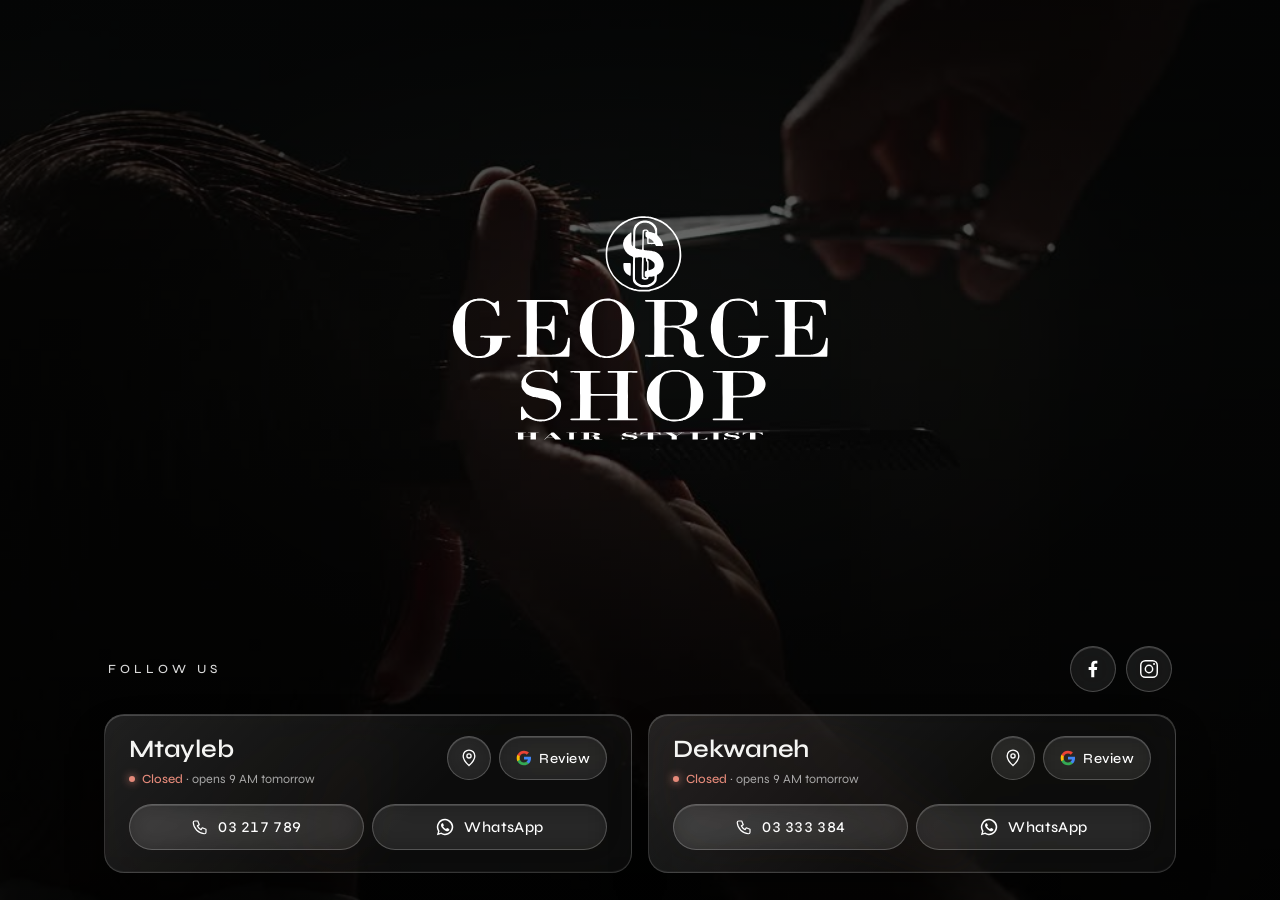
==== commit 67a4c187: "Add files via upload" ====
--- a/index.html
+++ b/index.html
@@ -1,356 +1,453 @@
-<!doctype html>
-<html lang="en">
-  <head>
-    <meta charset="utf-8" />
-    <meta name="viewport" content="width=device-width, initial-scale=1, viewport-fit=cover" />
-
-    <title>George Shop – Hair Stylist in Rabieh Mtayleb &amp; Dekwaneh</title>
-    <meta
-      name="description"
-      content="George Shop hair stylist – two salons in Lebanon: Rabieh Mtayleb (Mtaileb) and Dekwaneh. Haircuts, styling and grooming. Call to book or get directions." />
-    <link rel="canonical" href="https://georgeshop.co/" />
-    <meta name="robots" content="index, follow, max-image-preview:large" />
-    <meta name="author" content="George Shop" />
-    <meta name="theme-color" content="#000000" />
-    <meta name="color-scheme" content="dark" />
-    <meta name="format-detection" content="telephone=yes" />
-
-    <meta name="geo.region" content="LB-JL" />
-    <meta name="geo.placename" content="Mtayleb, Dekwaneh, Lebanon" />
-    <meta name="geo.position" content="33.9242531;35.6191216" />
-
-    <meta property="og:type" content="website" />
-    <meta property="og:site_name" content="George Shop" />
-    <meta property="og:locale" content="en_US" />
-    <meta property="og:url" content="https://georgeshop.co/" />
-    <meta property="og:title" content="George Shop – Hair Stylist" />
-    <meta
-      property="og:description"
-      content="Two salons in Lebanon: Rabieh Mtayleb and Dekwaneh. Call or WhatsApp to book." />
-    <meta property="og:image" content="https://georgeshop.co/assets/og-image.jpg" />
-    <meta property="og:image:type" content="image/jpeg" />
-    <meta property="og:image:width" content="1200" />
-    <meta property="og:image:height" content="630" />
-    <meta property="og:image:alt" content="George Shop Hair Stylist logo" />
-    <meta name="twitter:card" content="summary_large_image" />
-
-    <link rel="icon" href="/favicon.ico" sizes="any" />
-    <link rel="icon" href="/assets/monogram.svg" type="image/svg+xml" />
-    <link rel="apple-touch-icon" href="/assets/apple-touch-icon.png" />
-    <link rel="manifest" href="/site.webmanifest" />
-
-    <link rel="preload" as="image" href="/assets/hero-poster.jpg" media="(min-width: 761px)" />
-    <link
-      rel="preload"
-      as="image"
-      href="/assets/hero-poster-mobile.jpg"
-      media="(max-width: 760px)" />
-
-    <link rel="preconnect" href="https://fonts.googleapis.com" />
-    <link rel="preconnect" href="https://fonts.gstatic.com" crossorigin />
-    <link
-      rel="stylesheet"
-      href="https://fonts.googleapis.com/css2?family=Syne:wght@400..700&display=swap" />
-
-    <script type="application/ld+json">
-      {
-        "@context": "https://schema.org",
-        "@graph": [
-          {
-            "@type": "WebSite",
-            "@id": "https://georgeshop.co/#website",
-            "url": "https://georgeshop.co/",
-            "name": "George Shop",
-            "alternateName": "George Shop Hair Stylist",
-            "inLanguage": "en",
-            "publisher": { "@id": "https://georgeshop.co/#organization" }
-          },
-          {
-            "@type": "Organization",
-            "@id": "https://georgeshop.co/#organization",
-            "name": "George Shop",
-            "alternateName": "George Shop Hair Stylist",
-            "url": "https://georgeshop.co/",
-            "logo": "https://georgeshop.co/assets/icon-512.png",
-            "image": "https://georgeshop.co/assets/og-image.jpg",
-            "sameAs": [
-              "https://www.facebook.com/GeorgeShopLebanon",
-              "https://www.instagram.com/georgeshoprk/"
-            ],
-            "subOrganization": [
-              { "@id": "https://georgeshop.co/#mtayleb" },
-              { "@id": "https://georgeshop.co/#dekwaneh" }
-            ]
-          },
-          {
-            "@type": "HairSalon",
-            "@id": "https://georgeshop.co/#mtayleb",
-            "name": "George Shop – Rabieh Mtayleb",
-            "alternateName": ["George Shop Mtaileb", "George Shop Rabieh"],
-            "parentOrganization": { "@id": "https://georgeshop.co/#organization" },
-            "url": "https://georgeshop.co/#mtayleb",
-            "image": "https://georgeshop.co/assets/og-image.jpg",
-            "logo": "https://georgeshop.co/assets/icon-512.png",
-            "telephone": "+961 3 217 789",
-            "address": {
-              "@type": "PostalAddress",
-              "streetAddress": "First Floor",
-              "addressLocality": "Mtayleb, Rabieh",
-              "addressRegion": "Mount Lebanon",
-              "addressCountry": "LB"
-            },
-            "geo": { "@type": "GeoCoordinates", "latitude": 33.9242531, "longitude": 35.6191216 },
-            "hasMap": "https://maps.google.com/?cid=2125073729339018348",
-            "openingHoursSpecification": [
-              {
-                "@type": "OpeningHoursSpecification",
-                "dayOfWeek": ["Monday", "Tuesday", "Wednesday", "Thursday", "Friday", "Saturday"],
-                "opens": "09:00",
-                "closes": "20:00"
-              }
-            ],
-            "areaServed": ["Rabieh", "Mtayleb", "Metn", "Mount Lebanon"]
-          },
-          {
-            "@type": "HairSalon",
-            "@id": "https://georgeshop.co/#dekwaneh",
-            "name": "George Shop – Dekwaneh",
-            "parentOrganization": { "@id": "https://georgeshop.co/#organization" },
-            "url": "https://georgeshop.co/#dekwaneh",
-            "image": "https://georgeshop.co/assets/og-image.jpg",
-            "logo": "https://georgeshop.co/assets/icon-512.png",
-            "telephone": "+961 3 333 384",
-            "address": {
-              "@type": "PostalAddress",
-              "addressLocality": "Dekwaneh",
-              "addressRegion": "Mount Lebanon",
-              "addressCountry": "LB"
-            },
-            "geo": { "@type": "GeoCoordinates", "latitude": 33.8797531, "longitude": 35.5430412 },
-            "hasMap": "https://maps.google.com/?cid=7130930486507663506",
-            "openingHoursSpecification": [
-              {
-                "@type": "OpeningHoursSpecification",
-                "dayOfWeek": ["Monday", "Tuesday", "Wednesday", "Thursday", "Friday", "Saturday"],
-                "opens": "09:00",
-                "closes": "18:00"
-              }
-            ],
-            "areaServed": ["Dekwaneh", "Sin el Fil", "Metn", "Mount Lebanon"]
-          }
-        ]
-      }
-    </script>
-
-    <link rel="stylesheet" href="/css/style.css" />
-    <script src="/js/main.js" defer></script>
-  </head>
-  <body>
-    <div class="backdrop" aria-hidden="true">
-      <video
-        class="backdrop-video"
-        muted
-        loop
-        playsinline
-        preload="auto"
-        data-src-desktop="/assets/hero-1080.mp4"
-        data-src-mobile="/assets/hero-mobile.mp4"></video>
-    </div>
-
-    <svg width="0" height="0" style="position: absolute" aria-hidden="true">
-      <symbol id="icon-phone" viewBox="0 0 24 24">
-        <path
-          fill="none"
-          stroke="currentColor"
-          stroke-width="1.6"
-          stroke-linejoin="round"
-          d="M5 4h4l2 5-2.5 1.5a11 11 0 0 0 5 5L15 13l5 2v4a2 2 0 0 1-2 2A16 16 0 0 1 3 6a2 2 0 0 1 2-2" />
-      </symbol>
-      <symbol id="icon-whatsapp" viewBox="0 0 24 24">
-        <path
-          fill="currentColor"
-          d="M12 2.2a9.8 9.8 0 0 0-8.4 14.8L2.3 21.8l4.9-1.3A9.8 9.8 0 1 0 12 2.2zm0 17.8a8 8 0 0 1-4.1-1.1l-.3-.2-2.9.8.8-2.8-.2-.3A8 8 0 1 1 12 20zm4.4-6c-.2-.1-1.4-.7-1.6-.8-.2-.1-.4-.1-.5.1l-.7.9c-.1.2-.3.2-.5.1a6.5 6.5 0 0 1-3.3-2.9c-.2-.4.2-.4.7-1.3.1-.2 0-.3 0-.4l-.7-1.7c-.2-.5-.4-.4-.5-.4h-.5a.9.9 0 0 0-.7.3 2.8 2.8 0 0 0-.9 2.1 4.9 4.9 0 0 0 1 2.6 11.2 11.2 0 0 0 4.3 3.8c1.6.7 2.2.7 3 .6.5-.1 1.4-.6 1.6-1.1.2-.6.2-1 .1-1.1l-.3-.2z" />
-      </symbol>
-      <symbol id="icon-pin" viewBox="0 0 24 24">
-        <g fill="none" stroke="currentColor" stroke-width="1.6">
-          <path d="M12 21s-7-6.2-7-11.5A7 7 0 0 1 19 9.5C19 14.8 12 21 12 21z" />
-          <circle cx="12" cy="9.5" r="2.5" />
-        </g>
-      </symbol>
-      <symbol id="icon-google" viewBox="0 0 24 24">
-        <path
-          fill="#4285F4"
-          d="M22.56 12.25c0-.78-.07-1.53-.2-2.25H12v4.26h5.92c-.26 1.37-1.04 2.53-2.21 3.31v2.77h3.57c2.08-1.92 3.28-4.74 3.28-8.09z" />
-        <path
-          fill="#34A853"
-          d="M12 23c2.97 0 5.46-.98 7.28-2.66l-3.57-2.77c-.98.66-2.23 1.06-3.71 1.06-2.86 0-5.29-1.93-6.16-4.53H2.18v2.84C3.99 20.53 7.7 23 12 23z" />
-        <path
-          fill="#FBBC05"
-          d="M5.84 14.09c-.22-.66-.35-1.36-.35-2.09s.13-1.43.35-2.09V7.07H2.18C1.43 8.55 1 10.22 1 12s.43 3.45 1.18 4.93l3.66-2.84z" />
-        <path
-          fill="#EA4335"
-          d="M12 5.38c1.62 0 3.06.56 4.21 1.64l3.15-3.15C17.45 2.09 14.97 1 12 1 7.7 1 3.99 3.47 2.18 7.07l3.66 2.84c.87-2.6 3.3-4.53 6.16-4.53z" />
-      </symbol>
-      <symbol id="icon-facebook" viewBox="0 0 24 24">
-        <path
-          fill="currentColor"
-          d="M14.2 22v-8.1h2.8l.42-3.3H14.2V8.5c0-.95.27-1.6 1.63-1.6h1.72V3.95c-.3-.04-1.32-.13-2.5-.13-2.48 0-4.18 1.51-4.18 4.3v2.48H8.05v3.3h2.82V22h3.33z" />
-      </symbol>
-      <symbol id="icon-instagram" viewBox="0 0 24 24">
-        <g fill="none" stroke="currentColor" stroke-width="1.6">
-          <rect x="3" y="3" width="18" height="18" rx="5" />
-          <circle cx="12" cy="12" r="4" />
-        </g>
-        <circle cx="17.5" cy="6.5" r="1.1" fill="currentColor" />
-      </symbol>
-    </svg>
-
-    <main class="page">
-      <header class="hero">
-        <h1 class="logo reveal">
-          <span class="visually-hidden"
-            >George Shop – Hair Stylist in Rabieh Mtayleb &amp; Dekwaneh, Lebanon</span
-          >
-          <svg
-            aria-hidden="true"
-            focusable="false"
-            xmlns="http://www.w3.org/2000/svg"
-            viewBox="0 0 446 272"
-            width="446"
-            height="272">
-            <path
-              fill="#fff"
-              fill-rule="evenodd"
-              d="M103.5,243.2C102.4,243.1 100.9,242.8 100.2,242.6C99.5,242.5 98.6,242.3 98.2,242.2C97.2,241.9 94.8,240.9 92.7,239.8C90.2,238.5 89.9,238.5 88.4,239.7C86.5,241.2 85.2,242.0 84.8,242.1C84.4,242.2 83.7,241.9 83.5,241.6C83.4,241.5 83.3,238.1 83.3,234.0C83.3,225.8 83.3,226.2 84.4,226.1C85.2,225.9 85.8,226.3 85.9,227.0C86.0,227.3 86.2,227.9 86.5,228.3C86.7,228.7 87.0,229.2 87.2,229.4C89.1,232.7 90.4,234.3 93.1,236.5C93.7,237.0 94.4,237.5 94.6,237.7C94.8,237.9 95.0,238.0 95.1,238.0C95.2,238.0 95.6,238.2 95.9,238.5C96.2,238.8 96.7,239.0 96.9,239.1C97.2,239.2 97.8,239.4 98.4,239.7C98.9,240.0 99.4,240.2 99.5,240.2C99.7,240.2 100.2,240.3 100.6,240.5C101.5,240.9 104.8,241.3 107.2,241.3C109.2,241.3 112.6,240.9 113.1,240.6C113.3,240.5 113.8,240.3 114.3,240.2C115.4,239.9 118.2,238.5 119.7,237.4C121.8,235.9 123.6,234.0 123.9,232.7C124.1,232.2 124.3,231.5 124.5,231.1C124.8,230.7 124.8,230.2 124.8,228.9C124.8,226.2 123.8,223.8 121.7,221.7C120.8,220.8 118.3,219.2 117.9,219.2C117.8,219.2 117.3,219.0 116.8,218.7C115.9,218.3 113.7,217.6 112.3,217.3C111.1,217.1 106.7,216.4 105.2,216.2C104.4,216.1 102.8,215.8 101.6,215.5C100.4,215.2 99.0,215.0 98.4,214.9C97.9,214.8 97.2,214.7 96.8,214.5C96.5,214.3 95.9,214.1 95.5,214.0C94.8,213.9 93.0,213.1 91.5,212.3C90.5,211.7 89.5,211.0 88.9,210.3C87.7,209.2 85.3,206.3 85.3,206.1C85.3,206.0 85.0,205.3 84.6,204.4L83.9,202.9L83.9,199.7L83.9,196.4L84.6,194.8C84.9,194.0 85.4,193.0 85.6,192.8C85.8,192.5 86.0,192.1 86.1,191.8C86.2,191.3 89.4,188.0 90.8,187.0C92.2,185.9 94.9,184.5 96.0,184.3C96.3,184.2 97.4,183.9 98.4,183.6L100.2,183.1L104.9,183.1L109.6,183.1L112.1,183.7C113.4,184.1 114.7,184.5 114.9,184.6C115.1,184.7 115.6,184.9 116.0,185.0C116.4,185.1 117.5,185.6 118.5,186.1C119.8,186.8 120.3,187.0 120.6,186.9C120.9,186.8 121.7,186.2 122.4,185.4C123.1,184.7 124.0,183.9 124.3,183.8C124.9,183.4 125.6,183.5 125.8,184.0C126.0,184.2 126.1,187.7 126.2,195.4C126.2,197.7 126.2,197.8 125.8,198.2C125.0,199.1 124.1,198.6 123.2,196.7C122.5,195.2 121.2,193.0 120.5,192.2C120.1,191.8 119.8,191.4 119.8,191.3C119.8,191.1 116.8,188.5 115.9,187.9C114.0,186.7 112.8,186.2 110.9,185.6L108.9,185.1L105.0,185.1C102.6,185.1 100.8,185.2 100.4,185.3C100.0,185.4 99.1,185.6 98.3,185.8C96.8,186.2 95.0,187.2 93.6,188.2C92.1,189.4 90.4,191.2 90.2,191.7C90.1,192.0 89.8,192.6 89.6,193.0C89.4,193.5 89.2,194.2 89.2,195.2C89.1,196.5 89.2,196.7 89.5,197.4C89.8,197.8 90.0,198.3 90.1,198.5C90.2,199.0 91.8,200.5 93.1,201.3C94.3,202.0 96.6,202.9 97.8,203.2C98.4,203.4 99.4,203.6 99.9,203.7C101.1,204.0 104.5,204.6 107.1,204.9C108.1,205.1 109.6,205.3 110.4,205.5C111.2,205.7 112.6,206.0 113.4,206.2C115.6,206.6 118.3,207.4 118.9,207.7C119.2,207.9 119.7,208.0 120.1,208.1C120.4,208.2 120.9,208.4 121.1,208.6C121.4,208.8 121.8,209.0 122.0,209.1C122.5,209.3 124.9,211.3 126.0,212.5C126.5,213.1 127.1,213.7 127.3,213.9C127.6,214.3 128.8,216.1 128.8,216.3C128.8,216.3 129.1,216.9 129.3,217.5C130.1,219.2 130.5,222.0 130.4,224.2C130.3,226.8 129.9,229.0 129.4,229.9C129.2,230.4 129.0,230.8 129.0,231.0C129.0,231.1 128.8,231.6 128.5,232.1C128.2,232.6 127.7,233.3 127.5,233.7C127.3,234.1 126.8,234.7 126.5,235.1C126.1,235.4 125.8,235.8 125.8,235.8C125.8,236.0 122.5,238.7 122.0,239.0C121.7,239.2 121.3,239.4 121.1,239.6C120.9,239.8 120.5,240.1 120.2,240.2C119.8,240.4 119.5,240.6 119.3,240.7C118.8,241.0 116.4,242.0 115.8,242.1C115.4,242.1 114.8,242.3 114.4,242.5C114.0,242.7 112.9,242.9 112.1,243.0C111.3,243.1 110.1,243.2 109.4,243.3C107.9,243.5 106.0,243.5 103.5,243.2ZM259.6,243.2C257.8,243.0 256.2,242.7 255.4,242.4C254.7,242.2 253.8,242.0 253.4,241.9C251.8,241.5 247.9,239.7 246.3,238.6C245.2,237.8 244.3,237.2 243.5,236.6C243.2,236.3 242.7,235.9 242.5,235.8C241.8,235.4 237.8,231.2 236.7,229.8C236.1,229.0 234.8,227.0 234.1,225.8C233.9,225.4 233.6,224.8 233.4,224.5C233.2,224.2 233.0,223.8 233.0,223.6C233.0,223.4 232.8,223.0 232.6,222.7C232.4,222.4 232.0,221.2 231.7,220.0C231.1,218.0 231.1,217.8 231.0,214.4C231.0,210.7 231.2,208.1 231.7,207.1C231.9,206.8 232.0,206.4 232.0,206.1C232.0,205.8 232.1,205.3 232.3,204.9C232.4,204.5 232.6,203.9 232.8,203.5C233.1,202.6 235.3,198.5 236.0,197.6C239.7,192.6 243.9,189.1 249.7,186.3C251.1,185.6 252.4,185.0 252.6,185.0C252.8,185.0 253.2,184.9 253.5,184.7C253.9,184.5 254.9,184.2 255.8,184.0C256.7,183.8 257.9,183.5 258.6,183.4C259.5,183.2 260.7,183.1 264.6,183.1L269.4,183.1L271.5,183.6C272.6,183.9 273.7,184.2 273.8,184.2C274.0,184.2 274.5,184.4 275.1,184.7C275.6,184.9 276.2,185.2 276.4,185.2C276.8,185.2 279.6,186.5 280.8,187.3C283.6,189.1 286.2,191.0 287.9,192.6C290.3,195.0 293.2,198.7 293.9,200.3C294.2,200.8 294.5,201.4 294.6,201.6C295.0,202.2 295.6,203.6 296.1,205.1C296.3,205.7 296.6,206.5 296.7,206.9C296.8,207.3 297.0,209.0 297.2,210.8C297.4,214.7 297.1,218.4 296.5,220.0C296.3,220.5 296.1,221.3 296.0,221.8C295.9,222.3 295.7,222.9 295.5,223.1C295.3,223.3 295.1,223.6 295.1,223.9C295.0,224.2 294.7,224.8 294.5,225.2C294.2,225.6 294.0,226.0 294.0,226.1C294.0,226.3 292.4,228.8 291.5,229.9C290.6,231.1 287.7,234.0 285.9,235.5C285.1,236.2 283.7,237.3 282.8,237.9C280.3,239.5 276.3,241.5 274.6,241.9C274.2,241.9 273.6,242.1 273.2,242.3C271.9,242.7 271.3,242.8 269.0,243.1C265.8,243.5 262.9,243.5 259.6,243.2ZM142.8,242.0C141.4,242.0 141.1,241.8 141.2,241.0C141.3,240.1 141.5,240.0 146.5,240.0C152.2,240.0 152.1,240.0 152.4,239.8C152.7,239.6 152.7,237.9 152.7,213.2C152.7,189.7 152.6,186.7 152.4,186.5C152.2,186.3 151.3,186.2 146.8,186.2C142.3,186.1 141.5,186.0 141.3,185.8C141.1,185.5 141.1,184.9 141.4,184.6C141.6,184.3 142.0,184.2 158.8,184.2C175.4,184.2 176.0,184.3 176.3,184.6C176.8,185.0 176.8,185.6 176.3,185.9C176.0,186.1 175.2,186.2 170.8,186.2C166.1,186.2 165.7,186.2 165.4,186.5C165.2,186.7 165.2,187.9 165.2,198.7C165.2,208.4 165.2,210.8 165.4,210.9C165.5,211.1 168.5,211.2 180.7,211.2L195.8,211.2L196.0,210.8C196.3,210.5 196.3,209.6 196.3,198.6C196.3,187.3 196.3,186.7 196.0,186.4C195.8,186.2 195.1,186.2 190.6,186.2C186.2,186.2 185.5,186.1 185.3,185.9C184.9,185.6 184.9,185.0 185.3,184.5L185.5,184.2L202.6,184.2L219.6,184.2L219.9,184.5C220.2,185.0 220.2,185.5 219.9,185.9C219.7,186.2 219.4,186.2 214.6,186.2C209.8,186.1 209.4,186.2 209.2,186.4C209.0,186.7 208.9,190.4 208.9,212.5C208.8,226.7 208.9,238.5 208.9,238.9C209.1,240.1 208.7,240.1 214.5,240.0L219.6,240.0L219.9,240.4C220.2,240.8 220.2,241.3 219.9,241.8L219.7,242.2L202.6,242.1C185.9,242.1 185.5,242.1 185.2,241.8C184.9,241.3 184.9,240.5 185.4,240.3C185.7,240.1 186.6,240.0 190.5,240.0C196.2,240.0 195.8,240.1 196.1,239.7C196.3,239.5 196.3,238.1 196.3,226.7C196.3,214.1 196.3,213.8 196.0,213.5C195.7,213.2 195.4,213.2 180.9,213.2C169.3,213.2 166.0,213.2 165.7,213.4L165.2,213.6L165.2,226.5C165.1,233.6 165.1,239.5 165.2,239.7C165.3,240.0 165.8,240.0 170.7,240.0C176.6,240.1 176.7,240.1 176.7,241.0C176.7,241.3 176.5,241.6 176.2,241.8C175.9,242.0 174.5,242.0 159.9,242.1C151.1,242.1 143.4,242.1 142.8,242.0ZM309.0,242.0C308.5,241.8 308.2,241.3 308.3,240.8C308.5,240.1 309.0,240.0 314.3,240.0C319.1,240.1 319.4,240.1 319.6,239.8C319.8,239.5 319.8,235.8 319.9,215.2C319.9,186.2 319.9,186.7 319.5,186.4C319.3,186.2 318.0,186.2 314.1,186.2C309.2,186.2 309.0,186.2 308.7,185.8C308.2,185.4 308.2,184.9 308.8,184.5L309.2,184.2L329.2,184.2C348.6,184.3 349.2,184.3 352.0,184.6C353.6,184.8 355.4,185.2 356.1,185.3C356.7,185.5 357.7,185.8 358.2,185.9C359.7,186.3 362.9,187.8 363.9,188.6C366.6,190.8 367.1,191.3 367.9,192.4C369.2,194.2 370.0,196.0 370.2,197.8C370.3,198.6 370.4,199.4 370.4,199.5C370.4,199.8 370.2,201.9 370.0,202.8C369.7,204.0 368.8,206.0 368.1,207.0C367.2,208.2 365.2,210.1 363.9,211.1C361.0,213.1 356.3,214.6 350.9,215.1C349.2,215.3 345.6,215.4 340.5,215.5C333.1,215.6 332.8,215.6 332.6,215.9C332.3,216.3 332.3,216.1 332.3,229.9C332.3,235.1 332.4,239.5 332.4,239.6C332.5,239.7 332.7,239.9 332.9,239.9C333.1,240.0 335.5,240.0 338.3,240.0C343.1,240.0 343.3,240.0 343.7,240.3C344.1,240.7 344.1,241.3 343.8,241.8C343.5,242.1 343.2,242.1 326.5,242.1C317.1,242.1 309.2,242.0 309.0,242.0ZM266.9,241.2C268.5,241.1 269.4,240.9 270.2,240.6C270.8,240.4 271.6,240.1 272.1,240.0C272.9,239.8 275.0,238.9 276.0,238.3C277.4,237.4 279.8,234.4 280.1,233.2C280.2,233.0 280.3,232.6 280.4,232.4C280.7,231.9 281.2,230.4 281.2,229.7C281.2,229.5 281.3,228.8 281.5,228.2C281.8,227.2 281.9,226.9 282.3,219.4C282.4,217.9 282.6,215.9 282.7,215.1C282.9,213.3 282.8,205.9 282.5,204.4C282.4,203.9 282.2,202.0 282.1,200.3C281.9,198.6 281.7,196.9 281.6,196.5C281.4,196.1 281.2,195.3 281.1,194.8C280.9,194.2 280.6,193.4 280.3,193.0C280.1,192.6 279.8,192.1 279.8,191.8C279.7,191.6 279.1,190.8 278.3,190.0C276.0,187.7 274.2,186.6 270.8,185.7C268.7,185.2 268.4,185.1 265.1,185.1C263.2,185.0 261.2,185.0 260.7,185.1C258.7,185.5 255.9,186.2 255.4,186.5C255.1,186.7 254.6,186.9 254.2,187.0C252.8,187.5 251.9,188.1 250.6,189.4C249.8,190.2 249.1,191.1 248.9,191.4C248.8,191.7 248.5,192.0 248.4,192.2C248.2,192.4 247.8,193.4 247.3,195.0C246.9,196.0 246.3,199.0 246.2,200.6C245.9,202.8 245.7,216.4 245.8,220.7C246.0,225.4 246.1,226.2 246.5,227.8C246.7,228.4 246.9,229.3 246.9,229.8C247.1,231.1 248.2,233.7 249.1,235.0C250.9,237.4 253.8,239.7 255.8,240.2C256.2,240.3 256.7,240.5 256.9,240.6C257.8,241.2 262.9,241.5 266.9,241.2ZM346.2,213.1C349.1,212.7 351.9,211.6 353.4,210.2C353.7,209.9 354.3,209.2 354.6,208.7C354.9,208.2 355.4,207.6 355.6,207.3C355.8,207.1 356.0,206.6 356.1,206.2C356.1,205.8 356.3,205.2 356.5,204.8C357.0,203.7 357.2,199.8 357.0,196.6C356.9,194.6 356.8,194.1 356.5,193.3C356.2,192.8 356.0,192.1 355.9,191.8C355.9,191.4 355.5,190.9 354.3,189.7C353.4,188.9 352.5,188.1 352.2,188.0C351.8,187.9 351.4,187.6 351.1,187.5C350.6,187.1 348.4,186.7 345.4,186.4C344.6,186.3 341.5,186.2 338.7,186.2C333.3,186.1 332.6,186.2 332.4,186.8C332.3,187.1 332.3,212.8 332.4,213.0C332.7,213.4 333.8,213.5 338.9,213.4C342.4,213.4 344.9,213.3 346.2,213.1ZM31.4,169.0C30.4,168.9 29.0,168.7 28.2,168.4C27.4,168.2 26.4,168.0 26.0,167.9C25.6,167.9 25.1,167.7 24.9,167.5C24.7,167.3 24.2,167.1 23.9,167.1C23.5,167.0 22.8,166.7 22.3,166.5C21.8,166.2 21.2,165.9 20.8,165.7C20.3,165.5 20.0,165.3 18.0,164.0C15.0,162.0 10.9,157.5 8.5,153.5C7.8,152.3 6.1,148.9 5.9,148.1C5.7,147.6 5.5,147.1 5.4,146.9C5.3,146.7 5.1,146.1 5.0,145.6C4.9,145.0 4.7,144.2 4.5,143.8C4.3,143.4 4.1,142.4 4.0,141.4C3.9,140.5 3.7,139.1 3.6,138.5C3.3,137.1 3.2,131.3 3.5,130.3C3.6,130.0 3.8,128.8 3.9,127.6C4.1,126.4 4.3,125.3 4.4,125.0C4.6,124.7 4.8,123.9 4.9,123.2C5.1,122.5 5.4,121.6 5.6,121.1C5.8,120.7 6.0,120.2 6.0,120.0C6.0,119.9 6.1,119.6 6.2,119.3C6.4,119.1 6.7,118.6 6.9,118.2C7.7,116.4 8.9,114.3 9.8,113.2C10.3,112.5 10.9,111.7 11.1,111.4C12.1,109.8 18.4,104.0 19.1,104.0C19.2,104.0 19.5,103.8 19.8,103.6C20.7,102.8 24.4,101.1 25.6,100.9C25.9,100.8 26.6,100.6 27.1,100.5C27.5,100.3 28.6,100.0 29.6,99.9C30.5,99.8 31.6,99.6 31.9,99.5C32.3,99.4 33.6,99.3 34.9,99.3C37.6,99.3 41.6,99.9 42.9,100.5C43.3,100.7 43.9,100.9 44.2,100.9C44.9,101.1 48.5,102.9 49.5,103.5C49.7,103.7 50.4,104.0 51.0,104.2L52.0,104.6L52.8,104.2C53.2,104.0 54.0,103.3 54.6,102.7C55.4,101.8 55.6,101.7 56.1,101.7C56.9,101.7 57.3,102.1 57.4,103.2C57.6,104.9 57.8,110.5 57.9,114.6C58.0,118.4 58.0,118.9 57.8,119.2C57.4,119.7 56.8,119.8 56.0,119.4C55.5,119.2 55.2,118.6 55.1,117.6C54.8,116.1 52.5,110.9 51.6,109.8C50.0,107.9 48.7,106.4 48.2,106.0C46.3,104.5 44.3,103.4 42.9,102.9C42.4,102.8 41.9,102.6 41.7,102.5C40.7,102.0 36.8,101.7 32.9,101.8C30.2,102.0 30.0,102.0 28.0,102.6C26.8,103.0 25.5,103.6 24.9,103.9C23.2,105.0 21.3,107.0 20.3,109.0C20.0,109.6 19.6,110.3 19.5,110.5C19.3,110.7 19.1,111.5 18.9,112.2C18.8,112.9 18.6,113.6 18.5,113.8C17.9,115.0 17.5,126.6 17.7,137.8C17.9,147.9 18.1,151.5 18.5,153.0C18.7,153.7 18.9,154.6 18.9,155.1C19.0,155.5 19.2,156.4 19.4,156.9C19.6,157.5 19.9,158.2 19.9,158.5C20.0,158.7 20.2,159.2 20.3,159.4C20.5,159.6 20.7,160.0 20.9,160.3C21.3,161.1 23.8,163.6 24.7,164.2C26.7,165.5 27.5,165.8 29.7,166.4C31.8,166.8 32.1,166.9 34.2,166.8C37.0,166.7 40.2,166.0 41.1,165.4C41.4,165.2 41.7,165.0 41.7,165.0C42.0,165.0 43.7,163.7 44.3,163.0C45.6,161.6 45.9,161.2 46.1,160.3C46.2,159.8 46.4,159.3 46.5,159.1C46.8,158.4 47.0,155.4 47.1,150.5C47.1,146.3 47.1,145.6 46.8,145.4C46.6,145.2 45.9,145.1 41.4,145.2C36.3,145.2 36.3,145.2 35.9,144.8C35.4,144.4 35.4,143.7 35.8,143.3C36.1,143.0 37.0,143.0 52.0,143.0C60.8,143.0 68.6,143.0 69.4,143.0C70.8,143.0 70.8,143.0 71.0,143.4C71.2,144.0 70.9,144.9 70.6,145.1C70.4,145.1 68.3,145.2 65.9,145.2C62.1,145.2 61.5,145.2 61.3,145.4C61.2,145.6 61.1,146.5 61.0,148.1C60.9,149.9 60.7,150.9 60.4,151.9C60.2,152.7 60.0,153.5 59.9,153.8C59.8,154.6 57.9,158.4 57.4,159.1C56.2,160.5 53.6,162.9 52.4,163.7C51.6,164.2 50.7,164.8 50.3,165.0C49.5,165.5 49.3,165.6 47.5,166.4C45.6,167.2 43.5,168.0 42.5,168.2C42.0,168.3 41.4,168.5 41.2,168.5C40.8,168.8 36.5,169.2 34.7,169.1C33.9,169.1 32.4,169.1 31.4,169.0ZM181.1,169.0C179.4,168.8 177.2,168.4 176.8,168.2C176.7,168.1 176.3,168.0 176.1,168.0C175.8,168.0 175.1,167.8 174.5,167.5C173.9,167.2 173.3,167.0 173.2,167.0C172.4,167.0 168.4,164.5 166.1,162.7C163.9,160.9 159.8,156.5 158.8,154.7C158.6,154.5 158.3,153.9 158.0,153.5C157.7,153.1 157.3,152.5 157.1,152.1C157.0,151.7 156.6,151.2 156.4,150.9C156.2,150.7 156.0,150.4 156.0,150.3C156.0,150.1 155.6,149.2 155.1,148.1C154.6,147.1 154.1,145.7 153.9,145.1C153.8,144.5 153.5,143.7 153.3,143.4C153.2,143.0 153.0,142.2 152.9,141.5C152.9,140.8 152.7,139.7 152.6,139.0C152.2,137.4 152.2,132.1 152.6,130.4C152.7,129.8 152.9,128.6 153.0,127.8C153.1,126.9 153.3,125.7 153.6,125.0C153.8,124.3 154.1,123.4 154.2,122.9C154.9,120.8 155.9,118.4 156.6,117.4C156.7,117.2 157.1,116.7 157.2,116.3C157.9,115.2 158.2,114.6 158.9,113.8C159.3,113.3 159.9,112.5 160.2,111.9C161.5,109.9 166.0,105.8 168.9,104.1C169.2,103.9 169.6,103.6 169.8,103.5C170.7,102.6 175.8,100.6 178.0,100.1C182.7,99.2 185.8,99.1 189.3,99.7C190.5,100.0 191.7,100.2 192.1,100.3C192.5,100.3 192.8,100.4 192.9,100.5C193.0,100.6 193.4,100.7 193.8,100.8C194.1,100.9 194.7,101.2 195.0,101.3C195.3,101.5 196.3,102.0 197.2,102.4C198.0,102.8 199.0,103.4 199.3,103.6C200.6,104.4 202.7,106.1 203.1,106.4C203.3,106.6 203.9,107.2 204.5,107.7C206.5,109.4 210.0,113.6 211.0,115.6C211.1,115.9 211.3,116.2 211.5,116.4C212.0,117.0 213.9,120.8 214.1,121.8C214.2,122.0 214.3,122.5 214.5,122.8C214.7,123.2 214.9,124.0 215.1,124.7C215.2,125.4 215.5,126.3 215.6,126.6C216.0,127.5 216.4,132.7 216.3,135.6C216.1,138.8 215.7,142.0 215.4,142.8C215.3,143.1 215.1,143.9 215.0,144.4C214.9,145.0 214.7,145.7 214.5,146.0C214.3,146.3 213.9,147.4 213.5,148.4C213.1,149.4 212.6,150.5 212.3,151.0C212.0,151.4 211.6,152.0 211.4,152.3C208.2,157.5 204.4,161.5 199.3,164.9C199.0,165.1 198.2,165.6 197.7,165.8C197.1,166.1 196.5,166.4 196.4,166.5C196.1,166.7 192.6,168.0 191.9,168.1C191.5,168.2 190.8,168.4 190.3,168.5C188.7,169.0 183.5,169.3 181.1,169.0ZM334.7,169.0C333.5,168.9 332.0,168.7 331.2,168.5C330.5,168.4 329.5,168.1 328.9,167.9C327.6,167.6 325.7,166.9 325.2,166.5C324.9,166.4 324.5,166.1 324.2,166.0C323.9,165.9 323.3,165.6 322.7,165.2C322.2,164.9 321.5,164.4 321.3,164.2C320.6,163.8 318.5,162.2 318.0,161.7C317.8,161.4 317.1,160.9 316.6,160.4C316.0,159.8 315.4,159.2 315.2,158.8C314.9,158.5 314.3,157.7 313.8,157.0C311.7,154.5 310.0,151.5 308.9,148.6C308.8,148.3 308.6,147.8 308.4,147.6C308.3,147.4 308.1,146.8 307.9,146.2C307.8,145.7 307.6,145.0 307.4,144.6C307.3,144.3 307.1,143.4 307.0,142.7C306.9,141.9 306.7,140.6 306.5,139.9C306.2,138.8 306.2,137.9 306.1,134.7C306.1,131.3 306.2,130.5 306.5,128.8C306.7,127.6 306.9,126.3 307.0,125.8C307.1,124.6 308.0,121.7 308.6,120.6C308.8,120.2 309.0,119.7 309.0,119.6C309.0,119.4 309.1,119.0 309.3,118.8C309.4,118.5 309.8,117.9 310.0,117.4C311.3,115.1 312.3,113.4 314.1,111.1C315.6,109.1 320.2,104.8 321.8,104.0C322.1,103.8 322.6,103.5 322.7,103.4C322.9,103.2 323.1,103.0 323.2,103.0C323.4,103.0 325.4,102.1 326.9,101.4C329.3,100.3 334.3,99.3 337.9,99.3C340.1,99.3 343.9,99.8 345.4,100.3C347.5,101.0 351.5,102.8 352.3,103.5C353.2,104.3 354.9,104.6 355.8,104.1C356.1,104.0 356.7,103.4 357.1,102.9C357.6,102.4 358.2,101.9 358.3,101.8C358.8,101.6 359.4,101.6 359.8,102.1C360.1,102.4 360.2,102.6 360.2,103.9C360.2,104.7 360.3,106.3 360.3,107.3C360.7,112.3 360.9,118.8 360.7,119.2C360.5,119.7 360.1,119.8 359.1,119.5C358.3,119.2 358.2,119.0 358.0,118.0C357.9,117.5 357.7,116.7 357.5,116.3C357.3,115.9 357.0,115.1 356.8,114.5C356.5,114.0 356.1,113.1 355.9,112.5C354.8,109.8 351.5,106.1 349.0,104.6C348.2,104.1 347.3,103.6 347.0,103.4C346.7,103.2 346.2,103.0 346.0,103.0C345.8,103.0 345.4,102.9 345.1,102.7C344.0,102.1 341.5,101.8 338.0,101.8C334.2,101.8 332.6,102.0 331.2,102.5C330.7,102.7 330.0,102.9 329.6,102.9C329.3,103.0 328.8,103.2 328.5,103.4C328.3,103.6 327.9,103.8 327.7,103.9C327.2,104.1 324.2,107.0 323.8,107.8C323.6,108.0 323.2,108.7 322.9,109.2C322.6,109.7 322.2,110.5 322.1,111.0C321.9,111.5 321.7,112.3 321.5,112.8C321.3,113.3 321.1,114.4 321.0,115.6C320.4,123.3 320.3,124.4 320.3,132.6C320.4,137.2 320.4,141.2 320.4,141.6C320.4,142.0 320.6,144.8 320.8,147.8C321.1,152.1 321.2,153.6 321.5,154.4C321.7,155.0 321.9,155.8 322.0,156.2C322.2,157.0 322.9,158.9 323.6,160.1C324.5,161.6 325.6,162.9 327.5,164.3C328.1,164.8 330.1,165.8 330.9,166.0C333.4,166.6 334.6,166.8 336.6,166.8C337.7,166.8 338.9,166.8 339.2,166.7C339.5,166.6 340.4,166.4 341.2,166.2C343.3,165.7 345.0,164.9 346.4,163.7C347.5,162.8 347.8,162.4 348.4,161.2C348.8,160.3 349.2,159.4 349.2,158.8C349.3,158.3 349.5,157.3 349.6,156.5C350.0,154.6 350.0,145.9 349.7,145.4C349.5,145.2 348.9,145.2 344.2,145.2C339.1,145.2 338.9,145.2 338.5,144.8C338.1,144.4 338.1,143.7 338.4,143.3C338.6,143.0 340.0,143.0 356.0,143.0C369.0,143.0 373.4,143.0 373.6,143.2C374.0,143.5 374.1,144.3 373.8,144.8L373.5,145.2L368.9,145.2C365.0,145.2 364.3,145.2 364.2,145.4C364.0,145.6 363.9,146.5 363.8,147.7C363.7,148.8 363.6,150.0 363.5,150.2C363.4,150.5 363.2,151.4 363.1,152.2C362.9,153.7 362.3,155.2 361.2,157.2C359.6,160.4 356.7,163.1 353.0,165.0C352.6,165.3 352.1,165.5 351.9,165.6C350.6,166.3 347.9,167.5 346.6,167.8C342.6,169.0 339.4,169.3 334.7,169.0ZM285.8,168.1C284.8,168.0 283.7,167.7 283.3,167.5C282.9,167.4 282.3,167.2 282.0,167.1C281.7,167.0 281.2,166.8 280.9,166.5C280.6,166.2 280.1,165.9 279.8,165.8C279.4,165.7 278.9,165.3 278.0,164.0C277.4,163.1 276.7,162.2 276.5,162.0C276.4,161.8 276.1,161.3 276.0,161.0C275.9,160.7 275.6,160.1 275.4,159.8C275.2,159.5 274.9,158.9 274.9,158.6C274.8,158.2 274.7,157.3 274.5,156.6C274.4,155.6 274.3,154.8 274.4,153.6C274.8,147.0 274.5,142.9 273.5,141.1C273.3,140.8 273.1,140.4 273.1,140.2C272.9,139.4 271.8,137.8 271.0,136.9C270.1,135.9 269.1,135.2 268.1,134.9C267.7,134.8 267.1,134.5 266.8,134.3C266.2,134.1 264.6,133.8 261.4,133.3C260.2,133.2 252.6,133.1 252.4,133.3C251.8,133.7 251.8,134.1 251.8,149.4C251.8,161.8 251.9,164.7 252.1,164.9C252.3,165.2 252.7,165.2 257.2,165.2C262.8,165.3 262.7,165.2 262.7,166.5C262.8,167.8 264.2,167.7 245.8,167.7C227.4,167.7 229.0,167.8 229.0,166.4C229.0,165.1 228.9,165.2 234.4,165.2C238.8,165.2 239.2,165.2 239.5,164.9C239.8,164.6 239.8,164.2 239.8,134.2C239.8,108.6 239.8,103.7 239.6,103.4C239.4,103.1 239.1,103.1 234.4,103.1C230.8,103.0 229.4,103.0 229.2,102.8C228.9,102.6 228.9,101.3 229.2,101.0C229.5,100.8 263.7,100.8 270.1,101.0C273.7,101.1 274.8,101.2 276.5,101.6C279.1,102.1 280.2,102.5 281.0,102.9C281.3,103.0 281.7,103.2 281.8,103.2C282.6,103.2 287.3,107.2 288.0,108.4C288.1,108.7 288.4,109.1 288.6,109.4C288.8,109.6 289.0,110.0 289.0,110.1C289.0,110.3 289.2,110.7 289.4,111.0C290.5,112.7 290.6,118.7 289.6,120.9C289.4,121.4 289.1,122.0 288.9,122.3C288.2,123.9 286.4,125.8 284.2,127.3C283.1,128.0 281.1,129.0 280.8,129.0C280.7,129.0 280.2,129.2 279.8,129.4C279.3,129.6 278.6,129.9 278.2,130.0C277.8,130.1 277.0,130.3 276.6,130.5C275.6,130.9 273.3,131.4 271.0,131.9C269.2,132.2 268.6,132.5 269.0,132.8C269.2,132.9 270.2,133.2 271.3,133.5C273.5,134.0 274.2,134.3 277.1,135.6C280.0,137.0 282.5,138.9 284.0,140.7C285.4,142.5 285.8,143.2 286.0,143.9C286.1,144.3 286.3,144.9 286.5,145.2C286.7,145.5 286.9,146.3 287.1,147.1C287.2,147.8 287.5,148.7 287.6,149.1C287.8,149.8 287.9,150.9 288.0,154.8C288.1,159.1 288.2,159.7 288.5,160.6C288.7,161.1 288.9,161.9 289.0,162.3C289.1,162.8 289.4,163.2 290.1,163.9C291.0,164.7 291.2,164.8 292.3,165.1C293.2,165.3 293.8,165.3 295.6,165.2C297.7,165.0 297.8,165.0 298.0,165.3C298.2,165.5 298.3,165.9 298.3,166.0C298.3,166.5 298.0,167.0 297.8,167.0C297.7,167.0 297.3,167.1 297.0,167.3C295.5,168.1 289.2,168.5 285.8,168.1ZM79.6,167.7C79.0,167.5 78.8,166.2 79.3,165.5L79.5,165.2L84.4,165.2C87.1,165.2 89.3,165.2 89.4,165.2C89.5,165.2 89.7,164.9 89.8,164.6C89.9,164.3 90.0,155.2 90.0,133.9C90.0,107.6 90.0,103.7 89.7,103.4C89.5,103.0 89.4,103.0 84.5,103.1C79.0,103.1 79.0,103.1 79.0,102.0C79.0,101.7 79.1,101.3 79.2,101.2C79.3,100.8 79.9,100.8 108.1,100.8L136.8,100.8L137.3,101.2L137.7,101.6L137.9,106.1C138.2,111.1 138.4,114.9 138.7,116.4C138.8,117.4 138.7,118.1 138.3,118.4C138.2,118.4 137.7,118.5 137.3,118.5C136.4,118.5 136.3,118.4 136.0,116.8C135.9,116.3 135.7,115.5 135.5,115.1C135.3,114.7 135.1,114.1 135.1,113.7C135.0,113.3 134.7,112.5 134.5,111.9C134.2,111.4 134.0,110.8 134.0,110.7C134.0,110.6 133.8,110.4 133.6,110.2C133.5,110.1 133.2,109.7 133.1,109.4C132.7,108.8 130.9,106.9 129.8,106.0C129.2,105.6 128.4,105.2 128.0,105.1C127.6,105.0 126.9,104.7 126.5,104.5C126.1,104.3 125.2,104.1 124.5,104.0C123.8,103.9 122.5,103.7 121.6,103.5C120.1,103.2 119.1,103.1 111.2,103.1C103.5,103.0 102.5,103.0 102.3,103.3C102.0,103.5 102.0,105.1 102.0,117.5C102.0,129.3 102.0,131.5 102.2,131.8C102.5,132.1 102.7,132.1 105.0,132.1C106.4,132.1 108.8,132.1 110.2,132.0C114.0,131.7 115.2,131.3 117.1,129.3C118.2,128.1 118.8,127.1 119.4,125.0C119.8,123.9 120.1,121.6 120.2,120.1C120.2,120.0 120.3,119.7 120.4,119.6C120.7,119.3 122.3,119.4 122.6,119.8C122.9,120.1 122.9,146.8 122.7,147.3C122.3,148.0 120.7,147.9 120.3,147.0C120.2,146.8 120.1,145.8 120.0,144.8C119.9,143.8 119.7,142.7 119.5,142.2C119.4,141.8 119.2,141.1 119.1,140.8C118.9,139.7 117.7,137.8 116.7,136.9C115.4,135.8 113.5,135.0 111.8,134.8C110.5,134.6 102.9,134.4 102.5,134.5C102.4,134.5 102.2,134.7 102.2,135.0C102.1,135.2 102.0,141.5 102.0,150.1C102.0,162.6 102.0,164.8 102.2,165.0C102.4,165.1 104.7,165.2 111.4,165.2C121.1,165.1 122.4,165.1 125.3,164.3C129.0,163.3 130.8,162.3 132.9,160.1C134.0,159.0 134.5,158.4 135.1,157.1C136.6,154.2 137.0,153.2 137.1,152.2C137.2,151.7 137.3,151.1 137.4,150.9C137.7,150.5 137.9,149.2 138.1,147.4C138.2,146.2 138.4,145.7 138.7,145.5C139.0,145.3 140.1,145.3 140.4,145.6C140.7,145.8 140.7,146.0 140.7,149.1C140.7,150.9 140.5,154.7 140.4,157.6C140.3,160.4 140.2,163.6 140.2,164.7C140.2,166.7 140.0,167.4 139.5,167.6C139.2,167.7 80.0,167.8 79.6,167.7ZM382.6,167.7C382.1,167.5 381.8,167.1 381.8,166.4C381.8,165.1 381.7,165.2 387.3,165.2C390.3,165.2 392.3,165.1 392.5,165.0C392.8,164.8 392.8,164.3 392.8,134.5C392.8,112.2 392.8,104.1 392.6,103.8C392.5,103.5 392.3,103.3 392.2,103.2C392.0,103.2 389.8,103.1 387.2,103.2L382.5,103.2L382.1,102.8C381.5,102.2 381.5,101.6 382.1,101.2C382.5,100.9 382.8,100.9 410.9,100.8C434.9,100.8 439.4,100.9 439.9,101.1L440.4,101.3L440.6,102.9C440.7,104.6 441.3,117.3 441.3,118.0C441.3,118.2 441.2,118.4 440.7,118.5C439.5,118.8 439.2,118.6 438.8,116.8C438.1,114.1 437.3,112.0 436.4,110.3C435.5,108.9 433.3,106.4 432.4,105.9C431.9,105.7 431.4,105.4 431.1,105.3C430.0,104.7 428.3,104.1 426.9,103.9C426.1,103.8 425.2,103.6 424.9,103.5C423.3,103.0 405.6,102.9 405.1,103.4C404.9,103.5 404.8,106.2 404.8,117.6C404.8,129.9 404.8,131.6 405.0,131.8C405.4,132.2 410.8,132.2 414.2,131.9C416.6,131.7 416.8,131.6 417.6,131.1C418.8,130.4 420.1,129.2 421.0,127.8C421.6,127.0 421.8,126.3 422.3,124.5C422.6,123.3 422.9,121.7 423.0,121.1C423.0,120.4 423.2,119.8 423.3,119.6C423.6,119.3 423.7,119.3 424.4,119.5L425.2,119.8L425.4,121.1C425.4,121.8 425.5,127.9 425.5,134.7C425.4,146.5 425.4,147.0 425.1,147.3C424.7,147.8 423.6,147.8 423.3,147.4C423.2,147.2 423.0,146.7 423.0,146.1C422.9,145.5 422.7,144.1 422.4,142.9C421.7,139.4 420.3,137.0 418.3,136.0C417.7,135.7 417.1,135.4 416.8,135.3C416.1,134.8 413.6,134.6 409.5,134.5C405.7,134.5 405.4,134.5 405.1,134.8C404.9,135.1 404.8,136.2 404.8,149.8C404.8,163.5 404.8,164.6 405.1,164.8C405.4,165.2 405.7,165.2 413.6,165.2C422.0,165.2 425.3,165.0 427.1,164.6C427.6,164.4 428.5,164.2 429.0,164.1C429.6,164.0 430.4,163.7 430.9,163.4C431.4,163.2 431.9,163.0 432.1,162.9C433.2,162.6 436.2,159.9 437.2,158.3C438.2,156.8 439.7,153.5 439.9,152.2C440.0,152.0 440.1,151.3 440.2,150.8C440.8,148.7 441.0,147.6 441.0,147.0C441.0,145.7 441.5,145.1 442.4,145.3C442.7,145.4 443.0,145.6 443.2,145.8C443.5,146.2 443.5,146.6 443.3,150.9C443.2,153.5 443.1,158.2 443.0,161.3C442.9,166.7 442.9,167.0 442.6,167.3C442.2,167.7 442.2,167.7 412.5,167.7C396.2,167.7 382.7,167.7 382.6,167.7ZM188.3,166.3C189.5,166.0 190.8,165.7 191.2,165.5C191.5,165.3 191.9,165.2 192.0,165.2C192.2,165.2 193.0,164.8 193.9,164.3C195.7,163.5 197.4,162.0 197.9,160.9C198.1,160.7 198.4,160.1 198.7,159.8C198.9,159.4 199.4,158.4 199.7,157.5C200.0,156.6 200.3,155.5 200.5,155.1C200.7,154.6 200.9,153.5 201.0,152.7C201.3,149.8 201.5,147.9 201.7,147.0C201.8,146.5 201.9,142.5 202.0,138.2C202.2,129.3 202.0,120.2 201.6,117.6C201.4,116.9 201.2,115.6 201.1,114.9C200.8,113.2 199.8,110.3 199.2,109.2C198.6,108.1 198.1,107.5 196.8,106.2C195.6,104.9 194.9,104.4 193.8,103.9C193.4,103.7 192.9,103.4 192.7,103.3C192.4,103.1 191.5,102.8 190.5,102.5L188.8,101.9L184.6,101.9L180.4,101.9L178.6,102.5C174.4,103.7 171.8,105.5 170.1,108.4C169.6,109.2 169.1,110.1 169.1,110.3C169.0,110.4 168.8,110.9 168.7,111.2C168.5,111.6 168.3,112.5 168.1,113.2C167.2,117.3 167.2,117.8 166.9,122.4C166.8,124.9 166.7,127.1 166.6,127.1C166.4,127.5 166.5,138.0 166.7,143.1C167.0,148.9 167.2,151.4 167.5,152.3C167.6,152.7 167.8,153.6 167.9,154.4C168.1,155.2 168.3,156.1 168.6,156.5C168.8,156.9 169.0,157.5 169.1,157.8C169.2,158.4 169.7,159.2 171.5,161.7C171.9,162.3 172.5,163.0 172.8,163.2C174.1,164.4 177.0,166.0 177.7,166.0C177.9,166.0 178.8,166.2 179.8,166.4C182.3,167.0 185.3,167.0 188.3,166.3ZM264.7,131.0C268.0,130.8 269.2,130.7 271.3,130.0C273.1,129.4 275.1,127.3 275.8,125.5C276.0,124.9 276.4,124.0 276.5,123.6C277.4,121.4 277.5,111.6 276.7,109.9C276.5,109.5 276.2,108.9 276.1,108.6C275.8,107.7 274.5,106.0 273.5,105.2C272.3,104.2 272.5,104.3 268.8,103.6C266.7,103.2 266.3,103.1 259.5,103.1C253.4,103.1 252.3,103.1 252.1,103.3C252.0,103.5 251.9,106.8 251.9,117.0L251.8,130.5L252.3,130.8C252.7,131.1 252.9,131.1 257.0,131.2C259.3,131.2 262.8,131.1 264.7,131.0ZM224.5,91.0C222.5,90.9 220.6,90.8 220.0,90.6C219.4,90.5 218.2,90.2 217.3,90.1C215.7,89.8 211.3,88.5 210.9,88.2C210.8,88.1 210.6,88.0 210.3,87.9C208.9,87.5 201.9,83.7 200.8,82.8C200.6,82.6 200.2,82.3 199.9,82.1C197.7,80.7 192.8,75.7 191.4,73.5C191.2,73.3 191.0,72.9 190.8,72.8C190.7,72.6 190.4,72.1 190.1,71.7C189.9,71.4 189.3,70.4 188.8,69.6C187.8,68.1 186.1,64.9 185.9,64.1C185.9,63.8 185.7,63.4 185.5,63.2C185.3,62.9 185.1,62.4 185.0,62.0C184.9,61.6 184.7,60.9 184.6,60.5C183.5,57.4 182.7,52.4 182.7,48.2C182.7,45.4 183.0,40.2 183.3,38.9C184.1,34.8 184.3,34.0 184.7,33.3C184.8,32.8 185.0,32.4 185.0,32.3C185.0,32.2 185.2,31.6 185.5,31.1C185.8,30.5 186.0,29.9 186.0,29.8C186.0,29.6 186.2,29.2 186.4,28.8C186.6,28.5 187.1,27.5 187.5,26.7C188.0,25.8 188.5,24.9 188.7,24.6C188.9,24.4 189.0,24.1 189.0,24.0C189.0,23.9 189.2,23.6 189.4,23.4C189.6,23.1 189.9,22.7 190.1,22.3C190.7,21.0 193.3,18.1 196.2,15.1C197.9,13.4 199.4,12.0 199.5,12.0C199.6,12.0 200.0,11.8 200.4,11.5C202.5,9.9 203.1,9.5 203.7,9.2C204.0,9.1 204.4,8.9 204.5,8.7C204.9,8.4 207.7,7.0 208.0,7.0C208.1,7.0 208.5,6.8 208.9,6.6C209.2,6.3 209.7,6.1 210.0,6.0C210.3,5.9 211.6,5.5 212.8,5.1C213.9,4.6 215.3,4.2 215.7,4.1C216.1,4.0 217.2,3.8 218.2,3.6C220.5,3.0 222.7,2.7 225.0,2.6C227.0,2.4 234.3,2.9 235.5,3.3C235.9,3.4 236.7,3.6 237.3,3.8C238.8,4.1 239.5,4.4 241.4,5.1C242.3,5.4 243.6,5.9 244.2,6.1C245.8,6.7 247.4,7.3 247.8,7.7C248.0,7.9 248.3,8.0 248.4,8.0C248.5,8.0 248.9,8.2 249.2,8.5C249.6,8.8 250.0,9.0 250.2,9.1C250.4,9.2 250.7,9.3 250.9,9.5C251.4,9.9 252.3,10.6 252.9,10.9C253.8,11.4 256.5,13.8 258.6,15.9C260.5,17.8 263.3,21.3 263.9,22.5C264.1,22.8 264.3,23.0 264.4,23.1C264.5,23.2 264.8,23.6 265.0,23.9C265.2,24.3 265.6,25.0 265.9,25.4C266.9,27.1 267.8,28.8 268.1,29.6C268.2,30.1 268.5,30.7 268.7,31.1C268.8,31.4 269.0,31.9 269.0,32.0C269.0,32.2 269.2,32.8 269.4,33.4C271.0,38.0 271.9,46.9 271.3,52.0C271.1,53.1 271.0,54.5 270.9,55.2C270.8,55.9 270.7,56.8 270.5,57.2C270.3,57.7 270.1,58.7 269.9,59.4C269.8,60.1 269.5,60.9 269.3,61.3C269.2,61.7 269.0,62.1 269.0,62.2C269.0,62.3 268.8,62.8 268.6,63.2C268.4,63.6 268.2,64.1 268.2,64.2C268.2,64.6 265.8,69.1 265.1,70.2C264.7,70.8 264.2,71.5 264.0,71.9C263.5,72.7 260.0,76.9 258.9,78.0C256.5,80.4 251.3,84.3 249.7,85.0C249.4,85.1 249.1,85.3 249.0,85.4C248.8,85.7 244.1,88.0 243.9,88.0C243.8,88.0 243.3,88.2 242.8,88.4C241.9,88.8 240.6,89.2 237.5,89.9C236.6,90.1 235.5,90.4 234.9,90.6C233.3,91.0 229.4,91.2 224.5,91.0ZM233.3,88.8C235.6,88.3 238.3,87.7 238.6,87.5C238.8,87.4 239.4,87.2 240.0,87.1C241.3,86.8 244.0,85.7 245.5,84.9C248.0,83.7 249.8,82.7 250.5,82.2C250.9,81.9 251.7,81.4 252.2,81.0C253.1,80.5 253.6,80.1 255.6,78.3C256.5,77.6 259.1,74.8 259.8,74.0C259.9,73.9 260.4,73.3 260.9,72.7C262.2,71.0 262.6,70.5 263.3,69.1C263.7,68.4 264.2,67.6 264.3,67.3C264.9,66.6 265.9,64.4 266.1,63.7C266.2,63.3 266.4,62.9 266.6,62.8C266.7,62.7 266.9,62.4 266.9,62.0C267.0,61.7 267.2,61.0 267.4,60.4C268.1,58.6 269.0,54.5 269.2,52.2C269.6,46.8 269.3,41.2 268.5,37.6C267.9,35.4 267.0,32.4 266.4,31.1C265.9,29.8 263.9,26.0 263.5,25.3C263.3,25.0 262.8,24.3 262.5,23.7C261.7,22.3 259.9,20.1 258.4,18.6C257.7,17.9 257.2,17.2 257.2,17.2C257.2,17.1 256.6,16.6 255.9,16.0C255.2,15.4 254.3,14.6 253.8,14.1C253.3,13.7 252.6,13.2 252.2,12.9C250.9,12.1 250.2,11.6 248.9,10.7C247.3,9.6 241.9,7.1 240.6,6.9C240.2,6.8 239.6,6.6 239.3,6.5C238.9,6.3 238.1,6.0 237.4,5.9C236.7,5.8 235.7,5.6 235.3,5.4C232.6,4.6 222.5,4.5 219.3,5.3C218.6,5.5 217.5,5.8 216.8,5.9C216.0,6.1 215.1,6.3 214.7,6.5C214.3,6.7 213.5,7.0 212.9,7.1C210.9,7.8 209.4,8.3 209.2,8.5C209.1,8.6 208.4,9.0 207.7,9.4C207.0,9.7 206.1,10.2 205.8,10.4C205.4,10.7 204.7,11.1 204.2,11.4C203.7,11.7 203.0,12.1 202.8,12.3C202.5,12.5 202.0,12.9 201.7,13.1C201.3,13.3 200.8,13.7 200.5,13.9C199.8,14.4 196.5,17.6 194.5,19.8C193.8,20.6 192.7,22.0 192.1,22.9C191.5,23.8 190.7,25.1 190.3,25.8C189.9,26.4 189.2,27.6 188.8,28.4C188.5,29.2 187.9,30.4 187.7,30.9C187.1,32.2 186.1,35.4 185.8,36.7C185.8,37.2 185.6,37.9 185.4,38.3C185.1,39.1 184.6,44.1 184.6,47.2C184.6,50.7 185.0,54.4 185.4,56.0C185.6,56.8 185.9,57.8 185.9,58.2C186.0,58.6 186.2,59.4 186.4,59.9C186.6,60.4 186.9,61.1 186.9,61.5C187.0,62.1 187.7,63.6 189.0,66.2C190.9,69.8 192.4,72.2 194.3,74.2C195.1,75.1 196.1,76.2 196.6,76.7C197.1,77.2 198.2,78.2 199.0,78.9C199.9,79.6 200.8,80.3 201.0,80.5C201.2,80.7 201.6,81.1 201.9,81.2C202.2,81.4 202.6,81.7 202.9,81.8C205.9,83.9 210.4,86.1 213.2,86.9C214.0,87.1 215.0,87.5 215.4,87.6C215.9,87.8 216.7,88.0 217.2,88.1C217.7,88.1 218.5,88.3 219.1,88.5C220.8,88.9 221.8,89.0 227.0,89.0C230.8,89.0 232.4,88.9 233.3,88.8ZM224.8,85.9C221.7,85.5 218.1,83.6 216.6,81.6C214.7,79.0 214.6,78.6 214.6,73.6C214.6,68.2 214.8,54.3 214.9,53.2C215.0,52.8 214.9,52.0 214.9,51.4L214.8,50.4L213.3,49.7C212.6,49.3 211.4,48.7 210.8,48.3C209.6,47.6 207.3,45.5 206.1,43.9C204.3,41.5 202.9,37.3 203.1,34.8C203.1,34.1 203.3,33.2 203.4,32.8C203.6,32.4 203.8,31.8 203.8,31.3C204.0,30.6 204.5,29.7 205.8,27.7C206.5,26.6 209.7,23.4 210.4,23.1C210.7,22.9 211.2,22.5 211.5,22.2C212.2,21.6 212.7,21.5 212.9,22.2C213.0,22.4 213.1,24.6 213.0,28.8C212.9,35.6 212.9,35.8 213.7,37.1C214.1,37.7 214.3,37.8 214.6,37.8C215.0,37.7 215.0,38.5 215.0,27.0C215.0,22.6 215.1,18.8 215.2,18.4C215.5,16.9 216.2,14.8 216.6,14.3C216.8,14.0 217.0,13.7 217.0,13.6C217.0,12.9 221.6,9.0 222.4,9.0C222.5,9.0 223.0,8.8 223.4,8.6C225.1,7.8 228.7,7.5 231.6,7.9C233.1,8.1 235.7,9.0 236.2,9.4C236.3,9.5 236.7,9.8 237.1,10.0C238.5,10.8 240.2,12.3 241.3,13.8C241.7,14.4 242.0,14.9 242.0,14.9C242.0,15.0 242.2,15.6 242.5,16.2L243.1,17.4L243.1,20.9C243.2,24.9 243.1,24.6 244.8,26.3C245.8,27.4 246.3,27.9 247.2,29.3C247.7,30.0 248.7,32.0 248.9,32.7C249.0,32.9 249.2,33.4 249.4,33.9C250.0,35.0 250.4,36.9 250.2,37.3C249.9,37.7 249.7,37.8 245.7,37.7C241.7,37.6 241.6,37.5 241.1,36.3C240.8,35.4 240.3,35.1 239.4,35.3C239.1,35.4 238.0,35.4 237.0,35.4C236.1,35.4 234.6,35.3 233.7,35.3C232.3,35.3 232.1,35.3 231.8,34.9C231.4,34.5 231.4,34.5 231.4,31.7C231.5,28.0 231.4,27.6 230.4,27.2C229.9,27.0 229.6,26.7 229.5,26.4C229.4,26.2 229.3,25.0 229.4,23.8L229.4,21.6L230.2,21.2C231.6,20.6 231.2,19.8 229.5,19.8C228.8,19.8 228.6,19.9 228.2,20.3C227.8,20.7 227.7,20.9 227.6,22.0C227.6,22.7 227.5,23.5 227.5,23.8C227.6,24.2 227.5,28.3 227.4,33.0C227.3,41.2 227.3,41.6 227.6,42.0C228.0,42.5 228.7,42.6 233.0,42.9C235.7,43.1 236.9,43.3 238.1,43.6C238.9,43.8 239.8,44.0 240.0,44.0C240.3,44.0 242.0,44.8 243.1,45.6C245.1,47.0 246.1,47.9 247.3,49.5C247.6,50.0 248.1,50.7 248.4,51.0C248.6,51.4 249.0,52.0 249.1,52.4C249.2,52.7 249.4,53.2 249.5,53.3C249.7,53.5 250.0,54.6 250.5,56.7C251.0,58.6 250.9,61.6 250.3,63.2C249.7,64.8 248.9,66.4 248.2,67.4C247.2,68.6 244.6,70.8 243.8,71.0C243.3,71.2 243.1,71.4 243.0,71.7C242.9,71.9 242.7,73.4 242.7,75.0C242.5,78.8 242.3,79.4 240.3,81.5C239.9,82.0 239.2,82.6 238.7,83.0C237.7,83.7 235.2,85.0 234.8,85.0C234.7,85.0 234.4,85.1 234.1,85.3C232.8,85.9 227.8,86.3 224.8,85.9ZM231.8,83.1C233.8,82.7 236.2,81.4 237.7,79.9C238.4,79.3 239.0,78.5 239.1,78.3C239.2,78.1 239.4,77.7 239.6,77.3C239.9,76.9 240.0,76.5 240.0,75.2C240.0,74.4 240.0,73.6 240.0,73.5C240.0,73.0 239.3,73.0 238.0,73.3C237.3,73.5 236.0,73.7 235.0,73.8C233.1,73.9 232.8,74.1 232.8,75.0C232.8,75.5 232.4,76.1 231.6,76.6C231.0,77.0 229.1,77.2 228.0,77.1C227.1,77.0 225.5,76.2 225.1,75.6C225.0,75.4 225.1,57.8 225.3,55.2C225.3,54.5 225.4,53.7 225.4,53.5C225.4,52.2 225.3,51.5 225.0,51.1C224.6,50.8 224.5,50.8 223.0,50.9C221.2,51.1 219.2,51.2 218.3,51.2C217.2,51.2 217.2,51.0 217.1,57.4C217.1,60.5 217.1,66.1 217.1,69.8L217.1,76.4L217.5,77.2C217.8,77.7 218.0,78.2 218.0,78.4C218.0,78.8 219.8,80.8 220.7,81.3C222.3,82.3 223.8,83.0 225.1,83.2C226.7,83.5 229.9,83.5 231.8,83.1ZM230.0,75.0C231.0,74.6 230.8,73.9 229.7,73.8C228.5,73.6 228.5,73.5 228.6,70.5C228.6,69.1 228.7,67.8 228.8,67.6C228.8,67.2 229.4,66.9 230.2,66.8C230.6,66.8 230.8,66.6 231.0,66.2C231.3,65.7 231.3,64.9 231.4,61.1C231.4,56.2 231.4,56.2 230.4,55.4C230.1,55.1 230.0,54.9 230.0,54.0C230.0,52.8 229.8,51.7 229.5,51.5C229.3,51.2 227.9,51.3 227.6,51.5C227.4,51.7 227.3,52.1 227.3,53.7C227.4,54.8 227.3,59.0 227.2,62.9C227.0,73.8 227.0,73.6 227.5,74.3C228.1,75.1 228.9,75.4 230.0,75.0ZM210.3,72.1C209.9,71.9 209.4,71.6 209.1,71.4C208.9,71.2 208.5,71.0 208.4,71.0C208.1,71.0 206.8,69.8 205.9,68.7C204.1,66.3 203.7,64.7 203.5,60.7C203.5,58.4 203.5,58.2 203.8,57.8L204.1,57.4L207.9,57.4C212.4,57.4 212.2,57.3 212.2,59.7C212.2,60.6 212.2,61.6 212.2,61.9C212.2,62.2 212.2,64.6 212.2,67.2C212.2,69.8 212.1,72.0 212.0,72.2C211.8,72.6 211.3,72.6 210.3,72.1ZM236.1,65.2C238.3,64.2 239.7,63.1 240.0,61.9C240.2,61.0 240.2,59.3 240.0,58.5C239.7,57.3 237.4,55.0 235.2,53.8C233.7,52.9 232.6,52.4 232.3,52.5C231.8,52.6 231.6,53.3 231.9,53.9C232.1,54.2 232.3,54.5 232.4,54.6C232.6,54.6 232.8,54.9 232.9,55.2C233.1,55.7 233.1,56.7 233.1,60.7C233.0,64.3 233.0,65.6 233.2,65.8C233.5,66.2 234.3,66.0 236.1,65.2ZM225.5,41.5C225.6,41.2 225.7,36.5 225.8,30.3C225.9,20.1 226.0,19.5 226.3,19.1C226.7,18.6 227.9,18.2 229.1,18.1C231.1,17.9 232.6,18.5 233.0,19.9C233.1,20.3 233.3,20.7 233.4,20.8C233.4,20.8 234.1,21.0 234.8,21.2C237.0,21.7 239.2,22.3 239.6,22.5C240.1,22.7 240.3,22.7 240.6,22.4C241.0,22.0 240.9,19.9 240.5,19.1C240.3,18.8 240.1,18.3 240.1,17.9C240.0,17.5 239.7,16.8 239.4,16.2C238.6,14.8 236.1,12.3 235.2,12.0C234.9,11.9 234.4,11.6 234.1,11.4C233.8,11.2 232.7,10.8 231.8,10.6C229.6,10.0 227.9,10.0 225.5,10.7C223.5,11.3 222.6,11.9 220.9,13.4C219.7,14.5 219.4,14.9 218.8,16.2C218.0,17.8 217.4,20.3 217.5,21.9C217.5,22.3 217.5,26.4 217.4,31.0L217.3,39.4L217.9,39.9C218.8,40.6 219.4,40.8 221.3,41.2C222.4,41.4 223.4,41.6 223.6,41.7C223.8,41.8 224.2,41.8 224.6,41.8C225.2,41.8 225.4,41.8 225.5,41.5ZM238.6,33.7C239.9,33.2 237.9,30.9 234.9,29.3C233.2,28.4 233.1,28.5 233.1,31.0C233.0,33.2 233.2,33.8 234.0,33.6C234.3,33.6 238.0,33.7 238.1,33.8C238.1,33.8 238.3,33.8 238.6,33.7Z" />
-            <path
-              fill="#fff"
-              d="M91.55 256.6L104 256.6L104 256.81L100.87 256.81L100.87 264.59L104 264.59L104 264.8L91.55 264.8L91.55 264.59L94.52 264.59L94.52 260.86L86.11 260.86L86.11 264.59L89.07 264.59L89.07 264.8L76.6 264.8L76.6 264.59L79.75 264.59L79.75 256.81L76.6 256.81L76.6 256.6L89.07 256.6L89.07 256.81L86.11 256.81L86.11 260.65L94.52 260.65L94.52 256.81L91.55 256.81L91.55 256.6ZM123.29 262.31L113.48 262.31L113.48 262.1L123.29 262.1L123.29 262.31ZM119.24 256.6L122.03 256.6L130.5 264.59L133 264.59L133 264.8L120.91 264.8L120.91 264.59L123.56 264.59L117.7 258.68L111.35 264.59L114.82 264.59L114.82 264.8L107.6 264.8L107.6 264.59L110.61 264.59L119.24 256.6ZM149 264.8L136.6 264.8L136.6 264.59L139.92 264.59L139.92 256.81L136.6 256.81L136.6 256.6L149 256.6L149 256.81L145.4 256.81L145.4 264.59L149 264.59L149 264.8ZM165.96 260.58L159.81 260.58L159.81 260.45L164.71 260.45Q166.36 260.45 167.45 260.27Q168.54 260.09 169.09 259.69Q169.63 259.29 169.63 258.62L169.63 258.62Q169.63 257.95 169.09 257.55Q168.54 257.16 167.45 256.98Q166.36 256.81 164.71 256.81L164.71 256.81L153.6 256.81L153.6 256.6L165.96 256.6Q168.94 256.6 171.22 256.81Q173.5 257.03 174.8 257.47Q176.09 257.91 176.09 258.62L176.09 258.62Q176.09 259.32 174.87 259.75Q173.65 260.18 171.38 260.38Q169.11 260.58 165.96 260.58L165.96 260.58ZM166.46 264.71L153.6 264.71L153.6 264.5L166.46 264.5L166.46 264.71ZM163.18 264.59L156.88 264.59L156.88 256.7L163.18 256.7L163.18 264.59ZM174.39 264.8L174.39 264.8Q172.52 264.8 171.44 264.63Q170.37 264.45 169.85 264.16Q169.34 263.86 169.17 263.5Q169.01 263.13 169 262.74Q168.99 262.35 168.91 261.98Q168.82 261.61 168.46 261.32Q168.1 261.02 167.24 260.85Q166.38 260.67 164.8 260.67L164.8 260.67L159.81 260.67L159.81 260.56L168.49 260.56Q170.85 260.56 172.21 260.77Q173.57 260.98 174.24 261.34Q174.91 261.69 175.11 262.11Q175.32 262.52 175.31 262.94Q175.3 263.36 175.35 263.71Q175.39 264.06 175.72 264.27Q176.04 264.49 176.95 264.49L176.95 264.49Q177.5 264.49 177.96 264.45Q178.42 264.41 178.78 264.36L178.78 264.36L179 264.56Q178.59 264.63 177.35 264.72Q176.11 264.8 174.39 264.8ZM211.1 264.8L211.1 264.8Q209.33 264.8 207.97 264.62Q206.6 264.45 205.55 264.14L205.55 264.14L202.22 264.75L201.6 264.75L201.6 262.12L202.29 262.12Q202.84 262.55 203.59 262.99Q204.35 263.42 205.36 263.79Q206.38 264.15 207.73 264.37Q209.09 264.59 210.89 264.59L210.89 264.59Q212.44 264.59 213.56 264.41Q214.67 264.24 215.28 263.93Q215.88 263.62 215.88 263.22L215.88 263.22Q215.88 262.81 215.12 262.53Q214.36 262.26 213.14 262.06Q211.91 261.86 210.43 261.68Q208.95 261.5 207.47 261.28Q205.98 261.06 204.75 260.74Q203.52 260.42 202.77 259.95Q202.01 259.48 202.01 258.79L202.01 258.79Q202.01 258.09 203.13 257.6Q204.25 257.11 206.04 256.86Q207.84 256.6 209.88 256.6L209.88 256.6Q211.34 256.6 212.6 256.74Q213.87 256.89 214.9 257.16L214.9 257.16L218.13 256.6L218.69 256.6L218.69 259.09L218.02 259.09Q217.17 258.41 216.06 257.9Q214.95 257.39 213.49 257.11Q212.03 256.82 210.1 256.82L210.1 256.82Q208.25 256.82 207.23 257.12Q206.2 257.42 206.2 257.9L206.2 257.9Q206.2 258.27 206.95 258.53Q207.7 258.79 208.93 258.99Q210.16 259.19 211.62 259.38Q213.09 259.57 214.56 259.81Q216.03 260.04 217.26 260.37Q218.49 260.69 219.24 261.16Q220 261.63 220 262.3L220 262.3Q220 263.06 218.78 263.62Q217.56 264.19 215.54 264.49Q213.52 264.8 211.1 264.8ZM242.31 264.8L228.29 264.8L228.29 264.59L232.12 264.59L232.12 256.81L230.64 256.81Q229.32 256.81 228.27 257Q227.22 257.2 226.43 257.54Q225.65 257.88 225.12 258.33Q224.59 258.78 224.31 259.3L224.31 259.3L223.6 259.3L223.6 256.6L247 256.6L247 259.3L246.32 259.3Q246.04 258.78 245.5 258.33Q244.97 257.88 244.18 257.54Q243.4 257.2 242.35 257Q241.3 256.81 239.98 256.81L239.98 256.81L238.48 256.81L238.48 264.59L242.31 264.59L242.31 264.8ZM269.54 264.8L257.08 264.8L257.08 264.59L260.07 264.59L260.07 260.86L253.01 256.81L250.6 256.81L250.6 256.6L263.25 256.6L263.25 256.81L260.12 256.81L265.95 260.37L271.5 256.81L268.02 256.81L268.02 256.6L275 256.6L275 256.81L272.29 256.81L266.2 260.68L266.2 264.59L269.54 264.59L269.54 264.8ZM302 264.8L281.6 264.8L281.6 264.59L284.67 264.59L284.67 256.81L281.6 256.81L281.6 256.6L293.9 256.6L293.9 256.81L290.87 256.81L290.87 264.59L293.31 264.59Q295.1 264.59 296.48 264.43Q297.87 264.28 298.85 263.98Q299.83 263.69 300.45 263.27Q301.07 262.86 301.34 262.34L301.34 262.34L302 262.34L302 264.8ZM319 264.8L305.6 264.8L305.6 264.59L309.19 264.59L309.19 256.81L305.6 256.81L305.6 256.6L319 256.6L319 256.81L315.11 256.81L315.11 264.59L319 264.59L319 264.8ZM331.1 264.8L331.1 264.8Q329.33 264.8 327.97 264.62Q326.6 264.45 325.55 264.14L325.55 264.14L322.22 264.75L321.6 264.75L321.6 262.12L322.29 262.12Q322.84 262.55 323.59 262.99Q324.35 263.42 325.36 263.79Q326.38 264.15 327.73 264.37Q329.09 264.59 330.89 264.59L330.89 264.59Q332.44 264.59 333.56 264.41Q334.67 264.24 335.28 263.93Q335.88 263.62 335.88 263.22L335.88 263.22Q335.88 262.81 335.12 262.53Q334.36 262.26 333.14 262.06Q331.91 261.86 330.43 261.68Q328.95 261.5 327.47 261.28Q325.98 261.06 324.75 260.74Q323.52 260.42 322.77 259.95Q322.01 259.48 322.01 258.79L322.01 258.79Q322.01 258.09 323.13 257.6Q324.25 257.11 326.04 256.86Q327.84 256.6 329.88 256.6L329.88 256.6Q331.34 256.6 332.6 256.74Q333.87 256.89 334.9 257.16L334.9 257.16L338.13 256.6L338.69 256.6L338.69 259.09L338.02 259.09Q337.17 258.41 336.06 257.9Q334.95 257.39 333.49 257.11Q332.03 256.82 330.1 256.82L330.1 256.82Q328.25 256.82 327.23 257.12Q326.2 257.42 326.2 257.9L326.2 257.9Q326.2 258.27 326.95 258.53Q327.7 258.79 328.93 258.99Q330.16 259.19 331.62 259.38Q333.09 259.57 334.56 259.81Q336.03 260.04 337.26 260.37Q338.49 260.69 339.24 261.16Q340 261.63 340 262.3L340 262.3Q340 263.06 338.78 263.62Q337.56 264.19 335.54 264.49Q333.52 264.8 331.1 264.8ZM362.31 264.8L348.29 264.8L348.29 264.59L352.12 264.59L352.12 256.81L350.64 256.81Q349.32 256.81 348.27 257Q347.22 257.2 346.43 257.54Q345.65 257.88 345.12 258.33Q344.59 258.78 344.31 259.3L344.31 259.3L343.6 259.3L343.6 256.6L367 256.6L367 259.3L366.32 259.3Q366.04 258.78 365.5 258.33Q364.97 257.88 364.18 257.54Q363.4 257.2 362.35 257Q361.3 256.81 359.98 256.81L359.98 256.81L358.48 256.81L358.48 264.59L362.31 264.59L362.31 264.8Z" />
-          </svg>
-        </h1>
-      </header>
-
-      <div class="social reveal" style="--order: 1">
-        <p class="social-label" id="social-label">Follow us</p>
-        <ul class="social-links" aria-labelledby="social-label">
-          <li>
-            <a
-              class="btn btn-round btn-social"
-              href="https://www.facebook.com/GeorgeShopLebanon"
-              target="_blank"
-              rel="noopener"
-              aria-label="George Shop on Facebook">
-              <svg aria-hidden="true"><use href="#icon-facebook" /></svg>
-            </a>
-          </li>
-          <li>
-            <a
-              class="btn btn-round btn-social"
-              href="https://www.instagram.com/georgeshoprk/"
-              target="_blank"
-              rel="noopener"
-              aria-label="George Shop on Instagram">
-              <svg aria-hidden="true"><use href="#icon-instagram" /></svg>
-            </a>
-          </li>
-        </ul>
-      </div>
-
-      <section class="branches" aria-labelledby="branches-title">
-        <h2 class="visually-hidden" id="branches-title">Our salons</h2>
-
-        <div class="branch-list">
-          <article class="branch glass reveal" id="mtayleb" style="--order: 2">
-            <div class="branch-info">
-              <h3 class="branch-name">Rabieh Mtayleb</h3>
-              <address class="visually-hidden">
-                First Floor, Mtayleb, Rabieh, Mount Lebanon, Lebanon
-              </address>
-              <p class="hours" data-open="9" data-close="20">
-                <span>Mon – Sat · 9 AM – 8 PM</span>
-              </p>
-            </div>
-
-            <a
-              class="btn btn-call"
-              href="tel:+9613217789"
-              aria-label="Call the Rabieh Mtayleb salon on 03 217 789">
-              <svg aria-hidden="true"><use href="#icon-phone" /></svg>03 217 789
-            </a>
-            <a
-              class="btn btn-whatsapp"
-              href="https://wa.me/9613217789?text=Hi%20George%20Shop%21%20I%27d%20like%20to%20book%20an%20appointment."
-              target="_blank"
-              rel="noopener"
-              aria-label="Message the Rabieh Mtayleb salon on WhatsApp">
-              <svg aria-hidden="true"><use href="#icon-whatsapp" /></svg>WhatsApp
-            </a>
-
-            <div class="branch-links">
-              <a
-                class="btn btn-round btn-map"
-                href="https://maps.google.com/?cid=2125073729339018348"
-                target="_blank"
-                rel="noopener"
-                aria-label="Directions to the Rabieh Mtayleb salon">
-                <svg aria-hidden="true"><use href="#icon-pin" /></svg>
-              </a>
-              <a
-                class="btn btn-review"
-                href="https://www.google.com/search?q=George+Shop+Mtaileb#lrd=0x151f35ae73861af5:0x1d7dc74c36c44c6c,3,,,,"
-                target="_blank"
-                rel="noopener"
-                aria-label="Review the Rabieh Mtayleb salon on Google">
-                <svg aria-hidden="true"><use href="#icon-google" /></svg>Review
-              </a>
-            </div>
-          </article>
-
-          <article class="branch glass reveal" id="dekwaneh" style="--order: 3">
-            <div class="branch-info">
-              <h3 class="branch-name">Dekwaneh</h3>
-              <address class="visually-hidden">Dekwaneh, Mount Lebanon, Lebanon</address>
-              <p class="hours" data-open="9" data-close="18">
-                <span>Mon – Sat · 9 AM – 6 PM</span>
-              </p>
-            </div>
-
-            <a
-              class="btn btn-call"
-              href="tel:+9613333384"
-              aria-label="Call the Dekwaneh salon on 03 333 384">
-              <svg aria-hidden="true"><use href="#icon-phone" /></svg>03 333 384
-            </a>
-            <a
-              class="btn btn-whatsapp"
-              href="https://wa.me/9613333384?text=Hi%20George%20Shop%21%20I%27d%20like%20to%20book%20an%20appointment."
-              target="_blank"
-              rel="noopener"
-              aria-label="Message the Dekwaneh salon on WhatsApp">
-              <svg aria-hidden="true"><use href="#icon-whatsapp" /></svg>WhatsApp
-            </a>
-
-            <div class="branch-links">
-              <a
-                class="btn btn-round btn-map"
-                href="https://maps.google.com/?cid=7130930486507663506"
-                target="_blank"
-                rel="noopener"
-                aria-label="Directions to the Dekwaneh salon">
-                <svg aria-hidden="true"><use href="#icon-pin" /></svg>
-              </a>
-              <a
-                class="btn btn-review"
-                href="https://www.google.com/search?q=George+shop+Dekwaneh#lrd=0x151f17271a6db391:0x62f6277f064af092,3,,,,"
-                target="_blank"
-                rel="noopener"
-                aria-label="Review the Dekwaneh salon on Google">
-                <svg aria-hidden="true"><use href="#icon-google" /></svg>Review
-              </a>
-            </div>
-          </article>
-        </div>
-      </section>
-    </main>
-
-  </body>
-</html>
+<!doctype html>
+<html lang="en">
+  <head>
+    <meta charset="utf-8" />
+    <meta name="viewport" content="width=device-width, initial-scale=1, viewport-fit=cover" />
+
+    <title>George Shop – Hair Stylist in Mtayleb &amp; Dekwaneh</title>
+    <meta
+      name="description"
+      content="George Shop hair stylist in Mtayleb and Dekwaneh, Lebanon. Haircuts, styling and grooming, open Mon–Sat. Call or WhatsApp to book today." />
+    <link rel="canonical" href="https://georgeshop.co/" />
+    <meta name="robots" content="index, follow, max-image-preview:large, max-snippet:-1, max-video-preview:-1" />
+    <meta name="author" content="George Shop" />
+    <meta name="theme-color" content="#000000" />
+    <meta name="color-scheme" content="dark" />
+    <meta name="format-detection" content="telephone=yes" />
+
+    <meta name="geo.region" content="LB-JL" />
+    <meta name="geo.placename" content="Mtayleb, Dekwaneh, Lebanon" />
+    <meta name="geo.position" content="33.9242531;35.6191216" />
+
+    <meta property="og:type" content="website" />
+    <meta property="og:site_name" content="George Shop" />
+    <meta property="og:locale" content="en_US" />
+    <meta property="og:url" content="https://georgeshop.co/" />
+    <meta property="og:title" content="George Shop – Hair Stylist" />
+    <meta property="og:description" content="Mtayleb: 03 217 789&#10;Dekwaneh: 03 333 384" />
+    <meta property="og:image" content="https://georgeshop.co/assets/og-image.jpg?v=2" />
+    <meta property="og:image:type" content="image/jpeg" />
+    <meta property="og:image:width" content="1200" />
+    <meta property="og:image:height" content="630" />
+    <meta property="og:image:alt" content="George Shop Hair Stylist logo" />
+    <meta name="twitter:card" content="summary_large_image" />
+
+    <link rel="icon" href="/favicon.ico" sizes="any" />
+    <link rel="icon" href="/assets/favicon.svg" type="image/svg+xml" />
+    <link rel="apple-touch-icon" href="/assets/apple-touch-icon.png" />
+    <link rel="manifest" href="/site.webmanifest" />
+
+    <link rel="preload" as="image" href="/assets/hero-poster.jpg" media="(min-width: 761px)" />
+    <link
+      rel="preload"
+      as="image"
+      href="/assets/hero-poster-mobile.jpg"
+      media="(max-width: 760px)" />
+
+    <link rel="preconnect" href="https://fonts.googleapis.com" />
+    <link rel="preconnect" href="https://fonts.gstatic.com" crossorigin />
+    <link
+      rel="stylesheet"
+      href="https://fonts.googleapis.com/css2?family=Syne:wght@400..700&display=swap" />
+
+    <script type="application/ld+json">
+      {
+        "@context": "https://schema.org",
+        "@graph": [
+          {
+            "@type": "WebSite",
+            "@id": "https://georgeshop.co/#website",
+            "url": "https://georgeshop.co/",
+            "name": "George Shop",
+            "alternateName": [
+              "George Shop Hair Stylist",
+              "جورج شوب"
+            ],
+            "inLanguage": "en",
+            "publisher": {
+              "@id": "https://georgeshop.co/#organization"
+            }
+          },
+          {
+            "@type": "WebPage",
+            "@id": "https://georgeshop.co/#webpage",
+            "url": "https://georgeshop.co/",
+            "name": "George Shop – Hair Stylist in Mtayleb & Dekwaneh",
+            "description": "George Shop hair stylist in Mtayleb and Dekwaneh, Lebanon. Haircuts, styling and grooming, open Mon–Sat. Call or WhatsApp to book today.",
+            "inLanguage": "en",
+            "isPartOf": {
+              "@id": "https://georgeshop.co/#website"
+            },
+            "about": {
+              "@id": "https://georgeshop.co/#organization"
+            },
+            "primaryImageOfPage": {
+              "@type": "ImageObject",
+              "url": "https://georgeshop.co/assets/og-image.jpg",
+              "width": 1200,
+              "height": 630
+            }
+          },
+          {
+            "@type": "Organization",
+            "@id": "https://georgeshop.co/#organization",
+            "name": "George Shop",
+            "alternateName": [
+              "George Shop Hair Stylist",
+              "جورج شوب"
+            ],
+            "url": "https://georgeshop.co/",
+            "logo": "https://georgeshop.co/assets/icon-512.png",
+            "image": "https://georgeshop.co/assets/og-image.jpg",
+            "sameAs": [
+              "https://www.facebook.com/GeorgeShopLebanon",
+              "https://www.instagram.com/georgeshoprk/"
+            ],
+            "subOrganization": [
+              {
+                "@id": "https://georgeshop.co/#mtayleb"
+              },
+              {
+                "@id": "https://georgeshop.co/#dekwaneh"
+              }
+            ],
+            "contactPoint": [
+              {
+                "@type": "ContactPoint",
+                "name": "Mtayleb",
+                "telephone": "+961 3 217 789",
+                "contactType": "reservations",
+                "areaServed": "LB"
+              },
+              {
+                "@type": "ContactPoint",
+                "name": "Dekwaneh",
+                "telephone": "+961 3 333 384",
+                "contactType": "reservations",
+                "areaServed": "LB"
+              }
+            ]
+          },
+          {
+            "@type": "HairSalon",
+            "@id": "https://georgeshop.co/#mtayleb",
+            "name": "George Shop – Mtayleb",
+            "alternateName": [
+              "George Shop Mtaileb",
+              "جورج شوب المطيلب"
+            ],
+            "description": "George Shop hair stylist in Mtayleb, Lebanon. Haircuts, styling and grooming. Open Monday to Saturday, 9 AM to 8 PM.",
+            "parentOrganization": {
+              "@id": "https://georgeshop.co/#organization"
+            },
+            "url": "https://georgeshop.co/#mtayleb",
+            "image": "https://georgeshop.co/assets/og-image.jpg",
+            "logo": "https://georgeshop.co/assets/icon-512.png",
+            "telephone": "+961 3 217 789",
+            "address": {
+              "@type": "PostalAddress",
+              "streetAddress": "First Floor",
+              "addressLocality": "Mtayleb",
+              "addressRegion": "Mount Lebanon",
+              "addressCountry": "LB"
+            },
+            "geo": {
+              "@type": "GeoCoordinates",
+              "latitude": 33.9242531,
+              "longitude": 35.6191216
+            },
+            "hasMap": "https://maps.google.com/?cid=2125073729339018348",
+            "openingHoursSpecification": [
+              {
+                "@type": "OpeningHoursSpecification",
+                "dayOfWeek": [
+                  "Monday",
+                  "Tuesday",
+                  "Wednesday",
+                  "Thursday",
+                  "Friday",
+                  "Saturday"
+                ],
+                "opens": "09:00",
+                "closes": "20:00"
+              }
+            ],
+            "areaServed": [
+              "Rabieh",
+              "Mtayleb",
+              "Metn",
+              "Mount Lebanon",
+              "الرابية",
+              "المطيلب",
+              "المتن"
+            ]
+          },
+          {
+            "@type": "HairSalon",
+            "@id": "https://georgeshop.co/#dekwaneh",
+            "name": "George Shop – Dekwaneh",
+            "alternateName": [
+              "George Shop Dekwaneh",
+              "جورج شوب الدكوانة"
+            ],
+            "description": "George Shop hair stylist in Dekwaneh, Lebanon. Haircuts, styling and grooming. Open Monday to Saturday, 9 AM to 6 PM.",
+            "parentOrganization": {
+              "@id": "https://georgeshop.co/#organization"
+            },
+            "url": "https://georgeshop.co/#dekwaneh",
+            "image": "https://georgeshop.co/assets/og-image.jpg",
+            "logo": "https://georgeshop.co/assets/icon-512.png",
+            "telephone": "+961 3 333 384",
+            "address": {
+              "@type": "PostalAddress",
+              "addressLocality": "Dekwaneh",
+              "addressRegion": "Mount Lebanon",
+              "addressCountry": "LB"
+            },
+            "geo": {
+              "@type": "GeoCoordinates",
+              "latitude": 33.8797531,
+              "longitude": 35.5430412
+            },
+            "hasMap": "https://maps.google.com/?cid=7130930486507663506",
+            "openingHoursSpecification": [
+              {
+                "@type": "OpeningHoursSpecification",
+                "dayOfWeek": [
+                  "Monday",
+                  "Tuesday",
+                  "Wednesday",
+                  "Thursday",
+                  "Friday",
+                  "Saturday"
+                ],
+                "opens": "09:00",
+                "closes": "18:00"
+              }
+            ],
+            "areaServed": [
+              "Dekwaneh",
+              "Sin el Fil",
+              "Metn",
+              "Mount Lebanon",
+              "الدكوانة",
+              "سن الفيل",
+              "المتن"
+            ]
+          }
+        ]
+      }
+    </script>
+
+    <link rel="stylesheet" href="/css/style.css" />
+    <script src="/js/main.js" defer></script>
+  </head>
+  <body>
+    <div class="backdrop" aria-hidden="true">
+      <video
+        class="backdrop-video"
+        muted
+        loop
+        playsinline
+        preload="auto"
+        data-src-desktop="/assets/hero-1080.mp4"
+        data-src-mobile="/assets/hero-mobile.mp4"></video>
+    </div>
+
+    <svg width="0" height="0" style="position: absolute" aria-hidden="true">
+      <symbol id="icon-phone" viewBox="0 0 24 24">
+        <path
+          fill="none"
+          stroke="currentColor"
+          stroke-width="1.6"
+          stroke-linejoin="round"
+          d="M5 4h4l2 5-2.5 1.5a11 11 0 0 0 5 5L15 13l5 2v4a2 2 0 0 1-2 2A16 16 0 0 1 3 6a2 2 0 0 1 2-2" />
+      </symbol>
+      <symbol id="icon-whatsapp" viewBox="0 0 24 24">
+        <path
+          fill="currentColor"
+          d="M12 2.2a9.8 9.8 0 0 0-8.4 14.8L2.3 21.8l4.9-1.3A9.8 9.8 0 1 0 12 2.2zm0 17.8a8 8 0 0 1-4.1-1.1l-.3-.2-2.9.8.8-2.8-.2-.3A8 8 0 1 1 12 20zm4.4-6c-.2-.1-1.4-.7-1.6-.8-.2-.1-.4-.1-.5.1l-.7.9c-.1.2-.3.2-.5.1a6.5 6.5 0 0 1-3.3-2.9c-.2-.4.2-.4.7-1.3.1-.2 0-.3 0-.4l-.7-1.7c-.2-.5-.4-.4-.5-.4h-.5a.9.9 0 0 0-.7.3 2.8 2.8 0 0 0-.9 2.1 4.9 4.9 0 0 0 1 2.6 11.2 11.2 0 0 0 4.3 3.8c1.6.7 2.2.7 3 .6.5-.1 1.4-.6 1.6-1.1.2-.6.2-1 .1-1.1l-.3-.2z" />
+      </symbol>
+      <symbol id="icon-pin" viewBox="0 0 24 24">
+        <g fill="none" stroke="currentColor" stroke-width="1.6">
+          <path d="M12 21s-7-6.2-7-11.5A7 7 0 0 1 19 9.5C19 14.8 12 21 12 21z" />
+          <circle cx="12" cy="9.5" r="2.5" />
+        </g>
+      </symbol>
+      <symbol id="icon-google" viewBox="0 0 24 24">
+        <path
+          fill="#4285F4"
+          d="M22.56 12.25c0-.78-.07-1.53-.2-2.25H12v4.26h5.92c-.26 1.37-1.04 2.53-2.21 3.31v2.77h3.57c2.08-1.92 3.28-4.74 3.28-8.09z" />
+        <path
+          fill="#34A853"
+          d="M12 23c2.97 0 5.46-.98 7.28-2.66l-3.57-2.77c-.98.66-2.23 1.06-3.71 1.06-2.86 0-5.29-1.93-6.16-4.53H2.18v2.84C3.99 20.53 7.7 23 12 23z" />
+        <path
+          fill="#FBBC05"
+          d="M5.84 14.09c-.22-.66-.35-1.36-.35-2.09s.13-1.43.35-2.09V7.07H2.18C1.43 8.55 1 10.22 1 12s.43 3.45 1.18 4.93l3.66-2.84z" />
+        <path
+          fill="#EA4335"
+          d="M12 5.38c1.62 0 3.06.56 4.21 1.64l3.15-3.15C17.45 2.09 14.97 1 12 1 7.7 1 3.99 3.47 2.18 7.07l3.66 2.84c.87-2.6 3.3-4.53 6.16-4.53z" />
+      </symbol>
+      <symbol id="icon-facebook" viewBox="0.8 0.91 24 24">
+        <path
+          fill="currentColor"
+          d="M14.2 22v-8.1h2.8l.42-3.3H14.2V8.5c0-.95.27-1.6 1.63-1.6h1.72V3.95c-.3-.04-1.32-.13-2.5-.13-2.48 0-4.18 1.51-4.18 4.3v2.48H8.05v3.3h2.82V22h3.33z" />
+      </symbol>
+      <symbol id="icon-instagram" viewBox="0 0 24 24">
+        <g fill="none" stroke="currentColor" stroke-width="1.6">
+          <rect x="3" y="3" width="18" height="18" rx="5" />
+          <circle cx="12" cy="12" r="4" />
+        </g>
+        <circle cx="17.5" cy="6.5" r="1.1" fill="currentColor" />
+      </symbol>
+    </svg>
+
+    <main class="page">
+      <header class="hero">
+        <h1 class="logo reveal">
+          <span class="visually-hidden"
+            >George Shop – Hair Stylist in Mtayleb &amp; Dekwaneh, Lebanon</span
+          >
+          <svg
+            aria-hidden="true"
+            focusable="false"
+            xmlns="http://www.w3.org/2000/svg"
+            viewBox="0 0 446 272"
+            width="446"
+            height="272">
+            <path
+              fill="#fff"
+              fill-rule="evenodd"
+              d="M103.5,243.2C102.4,243.1 100.9,242.8 100.2,242.6C99.5,242.5 98.6,242.3 98.2,242.2C97.2,241.9 94.8,240.9 92.7,239.8C90.2,238.5 89.9,238.5 88.4,239.7C86.5,241.2 85.2,242.0 84.8,242.1C84.4,242.2 83.7,241.9 83.5,241.6C83.4,241.5 83.3,238.1 83.3,234.0C83.3,225.8 83.3,226.2 84.4,226.1C85.2,225.9 85.8,226.3 85.9,227.0C86.0,227.3 86.2,227.9 86.5,228.3C86.7,228.7 87.0,229.2 87.2,229.4C89.1,232.7 90.4,234.3 93.1,236.5C93.7,237.0 94.4,237.5 94.6,237.7C94.8,237.9 95.0,238.0 95.1,238.0C95.2,238.0 95.6,238.2 95.9,238.5C96.2,238.8 96.7,239.0 96.9,239.1C97.2,239.2 97.8,239.4 98.4,239.7C98.9,240.0 99.4,240.2 99.5,240.2C99.7,240.2 100.2,240.3 100.6,240.5C101.5,240.9 104.8,241.3 107.2,241.3C109.2,241.3 112.6,240.9 113.1,240.6C113.3,240.5 113.8,240.3 114.3,240.2C115.4,239.9 118.2,238.5 119.7,237.4C121.8,235.9 123.6,234.0 123.9,232.7C124.1,232.2 124.3,231.5 124.5,231.1C124.8,230.7 124.8,230.2 124.8,228.9C124.8,226.2 123.8,223.8 121.7,221.7C120.8,220.8 118.3,219.2 117.9,219.2C117.8,219.2 117.3,219.0 116.8,218.7C115.9,218.3 113.7,217.6 112.3,217.3C111.1,217.1 106.7,216.4 105.2,216.2C104.4,216.1 102.8,215.8 101.6,215.5C100.4,215.2 99.0,215.0 98.4,214.9C97.9,214.8 97.2,214.7 96.8,214.5C96.5,214.3 95.9,214.1 95.5,214.0C94.8,213.9 93.0,213.1 91.5,212.3C90.5,211.7 89.5,211.0 88.9,210.3C87.7,209.2 85.3,206.3 85.3,206.1C85.3,206.0 85.0,205.3 84.6,204.4L83.9,202.9L83.9,199.7L83.9,196.4L84.6,194.8C84.9,194.0 85.4,193.0 85.6,192.8C85.8,192.5 86.0,192.1 86.1,191.8C86.2,191.3 89.4,188.0 90.8,187.0C92.2,185.9 94.9,184.5 96.0,184.3C96.3,184.2 97.4,183.9 98.4,183.6L100.2,183.1L104.9,183.1L109.6,183.1L112.1,183.7C113.4,184.1 114.7,184.5 114.9,184.6C115.1,184.7 115.6,184.9 116.0,185.0C116.4,185.1 117.5,185.6 118.5,186.1C119.8,186.8 120.3,187.0 120.6,186.9C120.9,186.8 121.7,186.2 122.4,185.4C123.1,184.7 124.0,183.9 124.3,183.8C124.9,183.4 125.6,183.5 125.8,184.0C126.0,184.2 126.1,187.7 126.2,195.4C126.2,197.7 126.2,197.8 125.8,198.2C125.0,199.1 124.1,198.6 123.2,196.7C122.5,195.2 121.2,193.0 120.5,192.2C120.1,191.8 119.8,191.4 119.8,191.3C119.8,191.1 116.8,188.5 115.9,187.9C114.0,186.7 112.8,186.2 110.9,185.6L108.9,185.1L105.0,185.1C102.6,185.1 100.8,185.2 100.4,185.3C100.0,185.4 99.1,185.6 98.3,185.8C96.8,186.2 95.0,187.2 93.6,188.2C92.1,189.4 90.4,191.2 90.2,191.7C90.1,192.0 89.8,192.6 89.6,193.0C89.4,193.5 89.2,194.2 89.2,195.2C89.1,196.5 89.2,196.7 89.5,197.4C89.8,197.8 90.0,198.3 90.1,198.5C90.2,199.0 91.8,200.5 93.1,201.3C94.3,202.0 96.6,202.9 97.8,203.2C98.4,203.4 99.4,203.6 99.9,203.7C101.1,204.0 104.5,204.6 107.1,204.9C108.1,205.1 109.6,205.3 110.4,205.5C111.2,205.7 112.6,206.0 113.4,206.2C115.6,206.6 118.3,207.4 118.9,207.7C119.2,207.9 119.7,208.0 120.1,208.1C120.4,208.2 120.9,208.4 121.1,208.6C121.4,208.8 121.8,209.0 122.0,209.1C122.5,209.3 124.9,211.3 126.0,212.5C126.5,213.1 127.1,213.7 127.3,213.9C127.6,214.3 128.8,216.1 128.8,216.3C128.8,216.3 129.1,216.9 129.3,217.5C130.1,219.2 130.5,222.0 130.4,224.2C130.3,226.8 129.9,229.0 129.4,229.9C129.2,230.4 129.0,230.8 129.0,231.0C129.0,231.1 128.8,231.6 128.5,232.1C128.2,232.6 127.7,233.3 127.5,233.7C127.3,234.1 126.8,234.7 126.5,235.1C126.1,235.4 125.8,235.8 125.8,235.8C125.8,236.0 122.5,238.7 122.0,239.0C121.7,239.2 121.3,239.4 121.1,239.6C120.9,239.8 120.5,240.1 120.2,240.2C119.8,240.4 119.5,240.6 119.3,240.7C118.8,241.0 116.4,242.0 115.8,242.1C115.4,242.1 114.8,242.3 114.4,242.5C114.0,242.7 112.9,242.9 112.1,243.0C111.3,243.1 110.1,243.2 109.4,243.3C107.9,243.5 106.0,243.5 103.5,243.2ZM259.6,243.2C257.8,243.0 256.2,242.7 255.4,242.4C254.7,242.2 253.8,242.0 253.4,241.9C251.8,241.5 247.9,239.7 246.3,238.6C245.2,237.8 244.3,237.2 243.5,236.6C243.2,236.3 242.7,235.9 242.5,235.8C241.8,235.4 237.8,231.2 236.7,229.8C236.1,229.0 234.8,227.0 234.1,225.8C233.9,225.4 233.6,224.8 233.4,224.5C233.2,224.2 233.0,223.8 233.0,223.6C233.0,223.4 232.8,223.0 232.6,222.7C232.4,222.4 232.0,221.2 231.7,220.0C231.1,218.0 231.1,217.8 231.0,214.4C231.0,210.7 231.2,208.1 231.7,207.1C231.9,206.8 232.0,206.4 232.0,206.1C232.0,205.8 232.1,205.3 232.3,204.9C232.4,204.5 232.6,203.9 232.8,203.5C233.1,202.6 235.3,198.5 236.0,197.6C239.7,192.6 243.9,189.1 249.7,186.3C251.1,185.6 252.4,185.0 252.6,185.0C252.8,185.0 253.2,184.9 253.5,184.7C253.9,184.5 254.9,184.2 255.8,184.0C256.7,183.8 257.9,183.5 258.6,183.4C259.5,183.2 260.7,183.1 264.6,183.1L269.4,183.1L271.5,183.6C272.6,183.9 273.7,184.2 273.8,184.2C274.0,184.2 274.5,184.4 275.1,184.7C275.6,184.9 276.2,185.2 276.4,185.2C276.8,185.2 279.6,186.5 280.8,187.3C283.6,189.1 286.2,191.0 287.9,192.6C290.3,195.0 293.2,198.7 293.9,200.3C294.2,200.8 294.5,201.4 294.6,201.6C295.0,202.2 295.6,203.6 296.1,205.1C296.3,205.7 296.6,206.5 296.7,206.9C296.8,207.3 297.0,209.0 297.2,210.8C297.4,214.7 297.1,218.4 296.5,220.0C296.3,220.5 296.1,221.3 296.0,221.8C295.9,222.3 295.7,222.9 295.5,223.1C295.3,223.3 295.1,223.6 295.1,223.9C295.0,224.2 294.7,224.8 294.5,225.2C294.2,225.6 294.0,226.0 294.0,226.1C294.0,226.3 292.4,228.8 291.5,229.9C290.6,231.1 287.7,234.0 285.9,235.5C285.1,236.2 283.7,237.3 282.8,237.9C280.3,239.5 276.3,241.5 274.6,241.9C274.2,241.9 273.6,242.1 273.2,242.3C271.9,242.7 271.3,242.8 269.0,243.1C265.8,243.5 262.9,243.5 259.6,243.2ZM142.8,242.0C141.4,242.0 141.1,241.8 141.2,241.0C141.3,240.1 141.5,240.0 146.5,240.0C152.2,240.0 152.1,240.0 152.4,239.8C152.7,239.6 152.7,237.9 152.7,213.2C152.7,189.7 152.6,186.7 152.4,186.5C152.2,186.3 151.3,186.2 146.8,186.2C142.3,186.1 141.5,186.0 141.3,185.8C141.1,185.5 141.1,184.9 141.4,184.6C141.6,184.3 142.0,184.2 158.8,184.2C175.4,184.2 176.0,184.3 176.3,184.6C176.8,185.0 176.8,185.6 176.3,185.9C176.0,186.1 175.2,186.2 170.8,186.2C166.1,186.2 165.7,186.2 165.4,186.5C165.2,186.7 165.2,187.9 165.2,198.7C165.2,208.4 165.2,210.8 165.4,210.9C165.5,211.1 168.5,211.2 180.7,211.2L195.8,211.2L196.0,210.8C196.3,210.5 196.3,209.6 196.3,198.6C196.3,187.3 196.3,186.7 196.0,186.4C195.8,186.2 195.1,186.2 190.6,186.2C186.2,186.2 185.5,186.1 185.3,185.9C184.9,185.6 184.9,185.0 185.3,184.5L185.5,184.2L202.6,184.2L219.6,184.2L219.9,184.5C220.2,185.0 220.2,185.5 219.9,185.9C219.7,186.2 219.4,186.2 214.6,186.2C209.8,186.1 209.4,186.2 209.2,186.4C209.0,186.7 208.9,190.4 208.9,212.5C208.8,226.7 208.9,238.5 208.9,238.9C209.1,240.1 208.7,240.1 214.5,240.0L219.6,240.0L219.9,240.4C220.2,240.8 220.2,241.3 219.9,241.8L219.7,242.2L202.6,242.1C185.9,242.1 185.5,242.1 185.2,241.8C184.9,241.3 184.9,240.5 185.4,240.3C185.7,240.1 186.6,240.0 190.5,240.0C196.2,240.0 195.8,240.1 196.1,239.7C196.3,239.5 196.3,238.1 196.3,226.7C196.3,214.1 196.3,213.8 196.0,213.5C195.7,213.2 195.4,213.2 180.9,213.2C169.3,213.2 166.0,213.2 165.7,213.4L165.2,213.6L165.2,226.5C165.1,233.6 165.1,239.5 165.2,239.7C165.3,240.0 165.8,240.0 170.7,240.0C176.6,240.1 176.7,240.1 176.7,241.0C176.7,241.3 176.5,241.6 176.2,241.8C175.9,242.0 174.5,242.0 159.9,242.1C151.1,242.1 143.4,242.1 142.8,242.0ZM309.0,242.0C308.5,241.8 308.2,241.3 308.3,240.8C308.5,240.1 309.0,240.0 314.3,240.0C319.1,240.1 319.4,240.1 319.6,239.8C319.8,239.5 319.8,235.8 319.9,215.2C319.9,186.2 319.9,186.7 319.5,186.4C319.3,186.2 318.0,186.2 314.1,186.2C309.2,186.2 309.0,186.2 308.7,185.8C308.2,185.4 308.2,184.9 308.8,184.5L309.2,184.2L329.2,184.2C348.6,184.3 349.2,184.3 352.0,184.6C353.6,184.8 355.4,185.2 356.1,185.3C356.7,185.5 357.7,185.8 358.2,185.9C359.7,186.3 362.9,187.8 363.9,188.6C366.6,190.8 367.1,191.3 367.9,192.4C369.2,194.2 370.0,196.0 370.2,197.8C370.3,198.6 370.4,199.4 370.4,199.5C370.4,199.8 370.2,201.9 370.0,202.8C369.7,204.0 368.8,206.0 368.1,207.0C367.2,208.2 365.2,210.1 363.9,211.1C361.0,213.1 356.3,214.6 350.9,215.1C349.2,215.3 345.6,215.4 340.5,215.5C333.1,215.6 332.8,215.6 332.6,215.9C332.3,216.3 332.3,216.1 332.3,229.9C332.3,235.1 332.4,239.5 332.4,239.6C332.5,239.7 332.7,239.9 332.9,239.9C333.1,240.0 335.5,240.0 338.3,240.0C343.1,240.0 343.3,240.0 343.7,240.3C344.1,240.7 344.1,241.3 343.8,241.8C343.5,242.1 343.2,242.1 326.5,242.1C317.1,242.1 309.2,242.0 309.0,242.0ZM266.9,241.2C268.5,241.1 269.4,240.9 270.2,240.6C270.8,240.4 271.6,240.1 272.1,240.0C272.9,239.8 275.0,238.9 276.0,238.3C277.4,237.4 279.8,234.4 280.1,233.2C280.2,233.0 280.3,232.6 280.4,232.4C280.7,231.9 281.2,230.4 281.2,229.7C281.2,229.5 281.3,228.8 281.5,228.2C281.8,227.2 281.9,226.9 282.3,219.4C282.4,217.9 282.6,215.9 282.7,215.1C282.9,213.3 282.8,205.9 282.5,204.4C282.4,203.9 282.2,202.0 282.1,200.3C281.9,198.6 281.7,196.9 281.6,196.5C281.4,196.1 281.2,195.3 281.1,194.8C280.9,194.2 280.6,193.4 280.3,193.0C280.1,192.6 279.8,192.1 279.8,191.8C279.7,191.6 279.1,190.8 278.3,190.0C276.0,187.7 274.2,186.6 270.8,185.7C268.7,185.2 268.4,185.1 265.1,185.1C263.2,185.0 261.2,185.0 260.7,185.1C258.7,185.5 255.9,186.2 255.4,186.5C255.1,186.7 254.6,186.9 254.2,187.0C252.8,187.5 251.9,188.1 250.6,189.4C249.8,190.2 249.1,191.1 248.9,191.4C248.8,191.7 248.5,192.0 248.4,192.2C248.2,192.4 247.8,193.4 247.3,195.0C246.9,196.0 246.3,199.0 246.2,200.6C245.9,202.8 245.7,216.4 245.8,220.7C246.0,225.4 246.1,226.2 246.5,227.8C246.7,228.4 246.9,229.3 246.9,229.8C247.1,231.1 248.2,233.7 249.1,235.0C250.9,237.4 253.8,239.7 255.8,240.2C256.2,240.3 256.7,240.5 256.9,240.6C257.8,241.2 262.9,241.5 266.9,241.2ZM346.2,213.1C349.1,212.7 351.9,211.6 353.4,210.2C353.7,209.9 354.3,209.2 354.6,208.7C354.9,208.2 355.4,207.6 355.6,207.3C355.8,207.1 356.0,206.6 356.1,206.2C356.1,205.8 356.3,205.2 356.5,204.8C357.0,203.7 357.2,199.8 357.0,196.6C356.9,194.6 356.8,194.1 356.5,193.3C356.2,192.8 356.0,192.1 355.9,191.8C355.9,191.4 355.5,190.9 354.3,189.7C353.4,188.9 352.5,188.1 352.2,188.0C351.8,187.9 351.4,187.6 351.1,187.5C350.6,187.1 348.4,186.7 345.4,186.4C344.6,186.3 341.5,186.2 338.7,186.2C333.3,186.1 332.6,186.2 332.4,186.8C332.3,187.1 332.3,212.8 332.4,213.0C332.7,213.4 333.8,213.5 338.9,213.4C342.4,213.4 344.9,213.3 346.2,213.1ZM31.4,169.0C30.4,168.9 29.0,168.7 28.2,168.4C27.4,168.2 26.4,168.0 26.0,167.9C25.6,167.9 25.1,167.7 24.9,167.5C24.7,167.3 24.2,167.1 23.9,167.1C23.5,167.0 22.8,166.7 22.3,166.5C21.8,166.2 21.2,165.9 20.8,165.7C20.3,165.5 20.0,165.3 18.0,164.0C15.0,162.0 10.9,157.5 8.5,153.5C7.8,152.3 6.1,148.9 5.9,148.1C5.7,147.6 5.5,147.1 5.4,146.9C5.3,146.7 5.1,146.1 5.0,145.6C4.9,145.0 4.7,144.2 4.5,143.8C4.3,143.4 4.1,142.4 4.0,141.4C3.9,140.5 3.7,139.1 3.6,138.5C3.3,137.1 3.2,131.3 3.5,130.3C3.6,130.0 3.8,128.8 3.9,127.6C4.1,126.4 4.3,125.3 4.4,125.0C4.6,124.7 4.8,123.9 4.9,123.2C5.1,122.5 5.4,121.6 5.6,121.1C5.8,120.7 6.0,120.2 6.0,120.0C6.0,119.9 6.1,119.6 6.2,119.3C6.4,119.1 6.7,118.6 6.9,118.2C7.7,116.4 8.9,114.3 9.8,113.2C10.3,112.5 10.9,111.7 11.1,111.4C12.1,109.8 18.4,104.0 19.1,104.0C19.2,104.0 19.5,103.8 19.8,103.6C20.7,102.8 24.4,101.1 25.6,100.9C25.9,100.8 26.6,100.6 27.1,100.5C27.5,100.3 28.6,100.0 29.6,99.9C30.5,99.8 31.6,99.6 31.9,99.5C32.3,99.4 33.6,99.3 34.9,99.3C37.6,99.3 41.6,99.9 42.9,100.5C43.3,100.7 43.9,100.9 44.2,100.9C44.9,101.1 48.5,102.9 49.5,103.5C49.7,103.7 50.4,104.0 51.0,104.2L52.0,104.6L52.8,104.2C53.2,104.0 54.0,103.3 54.6,102.7C55.4,101.8 55.6,101.7 56.1,101.7C56.9,101.7 57.3,102.1 57.4,103.2C57.6,104.9 57.8,110.5 57.9,114.6C58.0,118.4 58.0,118.9 57.8,119.2C57.4,119.7 56.8,119.8 56.0,119.4C55.5,119.2 55.2,118.6 55.1,117.6C54.8,116.1 52.5,110.9 51.6,109.8C50.0,107.9 48.7,106.4 48.2,106.0C46.3,104.5 44.3,103.4 42.9,102.9C42.4,102.8 41.9,102.6 41.7,102.5C40.7,102.0 36.8,101.7 32.9,101.8C30.2,102.0 30.0,102.0 28.0,102.6C26.8,103.0 25.5,103.6 24.9,103.9C23.2,105.0 21.3,107.0 20.3,109.0C20.0,109.6 19.6,110.3 19.5,110.5C19.3,110.7 19.1,111.5 18.9,112.2C18.8,112.9 18.6,113.6 18.5,113.8C17.9,115.0 17.5,126.6 17.7,137.8C17.9,147.9 18.1,151.5 18.5,153.0C18.7,153.7 18.9,154.6 18.9,155.1C19.0,155.5 19.2,156.4 19.4,156.9C19.6,157.5 19.9,158.2 19.9,158.5C20.0,158.7 20.2,159.2 20.3,159.4C20.5,159.6 20.7,160.0 20.9,160.3C21.3,161.1 23.8,163.6 24.7,164.2C26.7,165.5 27.5,165.8 29.7,166.4C31.8,166.8 32.1,166.9 34.2,166.8C37.0,166.7 40.2,166.0 41.1,165.4C41.4,165.2 41.7,165.0 41.7,165.0C42.0,165.0 43.7,163.7 44.3,163.0C45.6,161.6 45.9,161.2 46.1,160.3C46.2,159.8 46.4,159.3 46.5,159.1C46.8,158.4 47.0,155.4 47.1,150.5C47.1,146.3 47.1,145.6 46.8,145.4C46.6,145.2 45.9,145.1 41.4,145.2C36.3,145.2 36.3,145.2 35.9,144.8C35.4,144.4 35.4,143.7 35.8,143.3C36.1,143.0 37.0,143.0 52.0,143.0C60.8,143.0 68.6,143.0 69.4,143.0C70.8,143.0 70.8,143.0 71.0,143.4C71.2,144.0 70.9,144.9 70.6,145.1C70.4,145.1 68.3,145.2 65.9,145.2C62.1,145.2 61.5,145.2 61.3,145.4C61.2,145.6 61.1,146.5 61.0,148.1C60.9,149.9 60.7,150.9 60.4,151.9C60.2,152.7 60.0,153.5 59.9,153.8C59.8,154.6 57.9,158.4 57.4,159.1C56.2,160.5 53.6,162.9 52.4,163.7C51.6,164.2 50.7,164.8 50.3,165.0C49.5,165.5 49.3,165.6 47.5,166.4C45.6,167.2 43.5,168.0 42.5,168.2C42.0,168.3 41.4,168.5 41.2,168.5C40.8,168.8 36.5,169.2 34.7,169.1C33.9,169.1 32.4,169.1 31.4,169.0ZM181.1,169.0C179.4,168.8 177.2,168.4 176.8,168.2C176.7,168.1 176.3,168.0 176.1,168.0C175.8,168.0 175.1,167.8 174.5,167.5C173.9,167.2 173.3,167.0 173.2,167.0C172.4,167.0 168.4,164.5 166.1,162.7C163.9,160.9 159.8,156.5 158.8,154.7C158.6,154.5 158.3,153.9 158.0,153.5C157.7,153.1 157.3,152.5 157.1,152.1C157.0,151.7 156.6,151.2 156.4,150.9C156.2,150.7 156.0,150.4 156.0,150.3C156.0,150.1 155.6,149.2 155.1,148.1C154.6,147.1 154.1,145.7 153.9,145.1C153.8,144.5 153.5,143.7 153.3,143.4C153.2,143.0 153.0,142.2 152.9,141.5C152.9,140.8 152.7,139.7 152.6,139.0C152.2,137.4 152.2,132.1 152.6,130.4C152.7,129.8 152.9,128.6 153.0,127.8C153.1,126.9 153.3,125.7 153.6,125.0C153.8,124.3 154.1,123.4 154.2,122.9C154.9,120.8 155.9,118.4 156.6,117.4C156.7,117.2 157.1,116.7 157.2,116.3C157.9,115.2 158.2,114.6 158.9,113.8C159.3,113.3 159.9,112.5 160.2,111.9C161.5,109.9 166.0,105.8 168.9,104.1C169.2,103.9 169.6,103.6 169.8,103.5C170.7,102.6 175.8,100.6 178.0,100.1C182.7,99.2 185.8,99.1 189.3,99.7C190.5,100.0 191.7,100.2 192.1,100.3C192.5,100.3 192.8,100.4 192.9,100.5C193.0,100.6 193.4,100.7 193.8,100.8C194.1,100.9 194.7,101.2 195.0,101.3C195.3,101.5 196.3,102.0 197.2,102.4C198.0,102.8 199.0,103.4 199.3,103.6C200.6,104.4 202.7,106.1 203.1,106.4C203.3,106.6 203.9,107.2 204.5,107.7C206.5,109.4 210.0,113.6 211.0,115.6C211.1,115.9 211.3,116.2 211.5,116.4C212.0,117.0 213.9,120.8 214.1,121.8C214.2,122.0 214.3,122.5 214.5,122.8C214.7,123.2 214.9,124.0 215.1,124.7C215.2,125.4 215.5,126.3 215.6,126.6C216.0,127.5 216.4,132.7 216.3,135.6C216.1,138.8 215.7,142.0 215.4,142.8C215.3,143.1 215.1,143.9 215.0,144.4C214.9,145.0 214.7,145.7 214.5,146.0C214.3,146.3 213.9,147.4 213.5,148.4C213.1,149.4 212.6,150.5 212.3,151.0C212.0,151.4 211.6,152.0 211.4,152.3C208.2,157.5 204.4,161.5 199.3,164.9C199.0,165.1 198.2,165.6 197.7,165.8C197.1,166.1 196.5,166.4 196.4,166.5C196.1,166.7 192.6,168.0 191.9,168.1C191.5,168.2 190.8,168.4 190.3,168.5C188.7,169.0 183.5,169.3 181.1,169.0ZM334.7,169.0C333.5,168.9 332.0,168.7 331.2,168.5C330.5,168.4 329.5,168.1 328.9,167.9C327.6,167.6 325.7,166.9 325.2,166.5C324.9,166.4 324.5,166.1 324.2,166.0C323.9,165.9 323.3,165.6 322.7,165.2C322.2,164.9 321.5,164.4 321.3,164.2C320.6,163.8 318.5,162.2 318.0,161.7C317.8,161.4 317.1,160.9 316.6,160.4C316.0,159.8 315.4,159.2 315.2,158.8C314.9,158.5 314.3,157.7 313.8,157.0C311.7,154.5 310.0,151.5 308.9,148.6C308.8,148.3 308.6,147.8 308.4,147.6C308.3,147.4 308.1,146.8 307.9,146.2C307.8,145.7 307.6,145.0 307.4,144.6C307.3,144.3 307.1,143.4 307.0,142.7C306.9,141.9 306.7,140.6 306.5,139.9C306.2,138.8 306.2,137.9 306.1,134.7C306.1,131.3 306.2,130.5 306.5,128.8C306.7,127.6 306.9,126.3 307.0,125.8C307.1,124.6 308.0,121.7 308.6,120.6C308.8,120.2 309.0,119.7 309.0,119.6C309.0,119.4 309.1,119.0 309.3,118.8C309.4,118.5 309.8,117.9 310.0,117.4C311.3,115.1 312.3,113.4 314.1,111.1C315.6,109.1 320.2,104.8 321.8,104.0C322.1,103.8 322.6,103.5 322.7,103.4C322.9,103.2 323.1,103.0 323.2,103.0C323.4,103.0 325.4,102.1 326.9,101.4C329.3,100.3 334.3,99.3 337.9,99.3C340.1,99.3 343.9,99.8 345.4,100.3C347.5,101.0 351.5,102.8 352.3,103.5C353.2,104.3 354.9,104.6 355.8,104.1C356.1,104.0 356.7,103.4 357.1,102.9C357.6,102.4 358.2,101.9 358.3,101.8C358.8,101.6 359.4,101.6 359.8,102.1C360.1,102.4 360.2,102.6 360.2,103.9C360.2,104.7 360.3,106.3 360.3,107.3C360.7,112.3 360.9,118.8 360.7,119.2C360.5,119.7 360.1,119.8 359.1,119.5C358.3,119.2 358.2,119.0 358.0,118.0C357.9,117.5 357.7,116.7 357.5,116.3C357.3,115.9 357.0,115.1 356.8,114.5C356.5,114.0 356.1,113.1 355.9,112.5C354.8,109.8 351.5,106.1 349.0,104.6C348.2,104.1 347.3,103.6 347.0,103.4C346.7,103.2 346.2,103.0 346.0,103.0C345.8,103.0 345.4,102.9 345.1,102.7C344.0,102.1 341.5,101.8 338.0,101.8C334.2,101.8 332.6,102.0 331.2,102.5C330.7,102.7 330.0,102.9 329.6,102.9C329.3,103.0 328.8,103.2 328.5,103.4C328.3,103.6 327.9,103.8 327.7,103.9C327.2,104.1 324.2,107.0 323.8,107.8C323.6,108.0 323.2,108.7 322.9,109.2C322.6,109.7 322.2,110.5 322.1,111.0C321.9,111.5 321.7,112.3 321.5,112.8C321.3,113.3 321.1,114.4 321.0,115.6C320.4,123.3 320.3,124.4 320.3,132.6C320.4,137.2 320.4,141.2 320.4,141.6C320.4,142.0 320.6,144.8 320.8,147.8C321.1,152.1 321.2,153.6 321.5,154.4C321.7,155.0 321.9,155.8 322.0,156.2C322.2,157.0 322.9,158.9 323.6,160.1C324.5,161.6 325.6,162.9 327.5,164.3C328.1,164.8 330.1,165.8 330.9,166.0C333.4,166.6 334.6,166.8 336.6,166.8C337.7,166.8 338.9,166.8 339.2,166.7C339.5,166.6 340.4,166.4 341.2,166.2C343.3,165.7 345.0,164.9 346.4,163.7C347.5,162.8 347.8,162.4 348.4,161.2C348.8,160.3 349.2,159.4 349.2,158.8C349.3,158.3 349.5,157.3 349.6,156.5C350.0,154.6 350.0,145.9 349.7,145.4C349.5,145.2 348.9,145.2 344.2,145.2C339.1,145.2 338.9,145.2 338.5,144.8C338.1,144.4 338.1,143.7 338.4,143.3C338.6,143.0 340.0,143.0 356.0,143.0C369.0,143.0 373.4,143.0 373.6,143.2C374.0,143.5 374.1,144.3 373.8,144.8L373.5,145.2L368.9,145.2C365.0,145.2 364.3,145.2 364.2,145.4C364.0,145.6 363.9,146.5 363.8,147.7C363.7,148.8 363.6,150.0 363.5,150.2C363.4,150.5 363.2,151.4 363.1,152.2C362.9,153.7 362.3,155.2 361.2,157.2C359.6,160.4 356.7,163.1 353.0,165.0C352.6,165.3 352.1,165.5 351.9,165.6C350.6,166.3 347.9,167.5 346.6,167.8C342.6,169.0 339.4,169.3 334.7,169.0ZM285.8,168.1C284.8,168.0 283.7,167.7 283.3,167.5C282.9,167.4 282.3,167.2 282.0,167.1C281.7,167.0 281.2,166.8 280.9,166.5C280.6,166.2 280.1,165.9 279.8,165.8C279.4,165.7 278.9,165.3 278.0,164.0C277.4,163.1 276.7,162.2 276.5,162.0C276.4,161.8 276.1,161.3 276.0,161.0C275.9,160.7 275.6,160.1 275.4,159.8C275.2,159.5 274.9,158.9 274.9,158.6C274.8,158.2 274.7,157.3 274.5,156.6C274.4,155.6 274.3,154.8 274.4,153.6C274.8,147.0 274.5,142.9 273.5,141.1C273.3,140.8 273.1,140.4 273.1,140.2C272.9,139.4 271.8,137.8 271.0,136.9C270.1,135.9 269.1,135.2 268.1,134.9C267.7,134.8 267.1,134.5 266.8,134.3C266.2,134.1 264.6,133.8 261.4,133.3C260.2,133.2 252.6,133.1 252.4,133.3C251.8,133.7 251.8,134.1 251.8,149.4C251.8,161.8 251.9,164.7 252.1,164.9C252.3,165.2 252.7,165.2 257.2,165.2C262.8,165.3 262.7,165.2 262.7,166.5C262.8,167.8 264.2,167.7 245.8,167.7C227.4,167.7 229.0,167.8 229.0,166.4C229.0,165.1 228.9,165.2 234.4,165.2C238.8,165.2 239.2,165.2 239.5,164.9C239.8,164.6 239.8,164.2 239.8,134.2C239.8,108.6 239.8,103.7 239.6,103.4C239.4,103.1 239.1,103.1 234.4,103.1C230.8,103.0 229.4,103.0 229.2,102.8C228.9,102.6 228.9,101.3 229.2,101.0C229.5,100.8 263.7,100.8 270.1,101.0C273.7,101.1 274.8,101.2 276.5,101.6C279.1,102.1 280.2,102.5 281.0,102.9C281.3,103.0 281.7,103.2 281.8,103.2C282.6,103.2 287.3,107.2 288.0,108.4C288.1,108.7 288.4,109.1 288.6,109.4C288.8,109.6 289.0,110.0 289.0,110.1C289.0,110.3 289.2,110.7 289.4,111.0C290.5,112.7 290.6,118.7 289.6,120.9C289.4,121.4 289.1,122.0 288.9,122.3C288.2,123.9 286.4,125.8 284.2,127.3C283.1,128.0 281.1,129.0 280.8,129.0C280.7,129.0 280.2,129.2 279.8,129.4C279.3,129.6 278.6,129.9 278.2,130.0C277.8,130.1 277.0,130.3 276.6,130.5C275.6,130.9 273.3,131.4 271.0,131.9C269.2,132.2 268.6,132.5 269.0,132.8C269.2,132.9 270.2,133.2 271.3,133.5C273.5,134.0 274.2,134.3 277.1,135.6C280.0,137.0 282.5,138.9 284.0,140.7C285.4,142.5 285.8,143.2 286.0,143.9C286.1,144.3 286.3,144.9 286.5,145.2C286.7,145.5 286.9,146.3 287.1,147.1C287.2,147.8 287.5,148.7 287.6,149.1C287.8,149.8 287.9,150.9 288.0,154.8C288.1,159.1 288.2,159.7 288.5,160.6C288.7,161.1 288.9,161.9 289.0,162.3C289.1,162.8 289.4,163.2 290.1,163.9C291.0,164.7 291.2,164.8 292.3,165.1C293.2,165.3 293.8,165.3 295.6,165.2C297.7,165.0 297.8,165.0 298.0,165.3C298.2,165.5 298.3,165.9 298.3,166.0C298.3,166.5 298.0,167.0 297.8,167.0C297.7,167.0 297.3,167.1 297.0,167.3C295.5,168.1 289.2,168.5 285.8,168.1ZM79.6,167.7C79.0,167.5 78.8,166.2 79.3,165.5L79.5,165.2L84.4,165.2C87.1,165.2 89.3,165.2 89.4,165.2C89.5,165.2 89.7,164.9 89.8,164.6C89.9,164.3 90.0,155.2 90.0,133.9C90.0,107.6 90.0,103.7 89.7,103.4C89.5,103.0 89.4,103.0 84.5,103.1C79.0,103.1 79.0,103.1 79.0,102.0C79.0,101.7 79.1,101.3 79.2,101.2C79.3,100.8 79.9,100.8 108.1,100.8L136.8,100.8L137.3,101.2L137.7,101.6L137.9,106.1C138.2,111.1 138.4,114.9 138.7,116.4C138.8,117.4 138.7,118.1 138.3,118.4C138.2,118.4 137.7,118.5 137.3,118.5C136.4,118.5 136.3,118.4 136.0,116.8C135.9,116.3 135.7,115.5 135.5,115.1C135.3,114.7 135.1,114.1 135.1,113.7C135.0,113.3 134.7,112.5 134.5,111.9C134.2,111.4 134.0,110.8 134.0,110.7C134.0,110.6 133.8,110.4 133.6,110.2C133.5,110.1 133.2,109.7 133.1,109.4C132.7,108.8 130.9,106.9 129.8,106.0C129.2,105.6 128.4,105.2 128.0,105.1C127.6,105.0 126.9,104.7 126.5,104.5C126.1,104.3 125.2,104.1 124.5,104.0C123.8,103.9 122.5,103.7 121.6,103.5C120.1,103.2 119.1,103.1 111.2,103.1C103.5,103.0 102.5,103.0 102.3,103.3C102.0,103.5 102.0,105.1 102.0,117.5C102.0,129.3 102.0,131.5 102.2,131.8C102.5,132.1 102.7,132.1 105.0,132.1C106.4,132.1 108.8,132.1 110.2,132.0C114.0,131.7 115.2,131.3 117.1,129.3C118.2,128.1 118.8,127.1 119.4,125.0C119.8,123.9 120.1,121.6 120.2,120.1C120.2,120.0 120.3,119.7 120.4,119.6C120.7,119.3 122.3,119.4 122.6,119.8C122.9,120.1 122.9,146.8 122.7,147.3C122.3,148.0 120.7,147.9 120.3,147.0C120.2,146.8 120.1,145.8 120.0,144.8C119.9,143.8 119.7,142.7 119.5,142.2C119.4,141.8 119.2,141.1 119.1,140.8C118.9,139.7 117.7,137.8 116.7,136.9C115.4,135.8 113.5,135.0 111.8,134.8C110.5,134.6 102.9,134.4 102.5,134.5C102.4,134.5 102.2,134.7 102.2,135.0C102.1,135.2 102.0,141.5 102.0,150.1C102.0,162.6 102.0,164.8 102.2,165.0C102.4,165.1 104.7,165.2 111.4,165.2C121.1,165.1 122.4,165.1 125.3,164.3C129.0,163.3 130.8,162.3 132.9,160.1C134.0,159.0 134.5,158.4 135.1,157.1C136.6,154.2 137.0,153.2 137.1,152.2C137.2,151.7 137.3,151.1 137.4,150.9C137.7,150.5 137.9,149.2 138.1,147.4C138.2,146.2 138.4,145.7 138.7,145.5C139.0,145.3 140.1,145.3 140.4,145.6C140.7,145.8 140.7,146.0 140.7,149.1C140.7,150.9 140.5,154.7 140.4,157.6C140.3,160.4 140.2,163.6 140.2,164.7C140.2,166.7 140.0,167.4 139.5,167.6C139.2,167.7 80.0,167.8 79.6,167.7ZM382.6,167.7C382.1,167.5 381.8,167.1 381.8,166.4C381.8,165.1 381.7,165.2 387.3,165.2C390.3,165.2 392.3,165.1 392.5,165.0C392.8,164.8 392.8,164.3 392.8,134.5C392.8,112.2 392.8,104.1 392.6,103.8C392.5,103.5 392.3,103.3 392.2,103.2C392.0,103.2 389.8,103.1 387.2,103.2L382.5,103.2L382.1,102.8C381.5,102.2 381.5,101.6 382.1,101.2C382.5,100.9 382.8,100.9 410.9,100.8C434.9,100.8 439.4,100.9 439.9,101.1L440.4,101.3L440.6,102.9C440.7,104.6 441.3,117.3 441.3,118.0C441.3,118.2 441.2,118.4 440.7,118.5C439.5,118.8 439.2,118.6 438.8,116.8C438.1,114.1 437.3,112.0 436.4,110.3C435.5,108.9 433.3,106.4 432.4,105.9C431.9,105.7 431.4,105.4 431.1,105.3C430.0,104.7 428.3,104.1 426.9,103.9C426.1,103.8 425.2,103.6 424.9,103.5C423.3,103.0 405.6,102.9 405.1,103.4C404.9,103.5 404.8,106.2 404.8,117.6C404.8,129.9 404.8,131.6 405.0,131.8C405.4,132.2 410.8,132.2 414.2,131.9C416.6,131.7 416.8,131.6 417.6,131.1C418.8,130.4 420.1,129.2 421.0,127.8C421.6,127.0 421.8,126.3 422.3,124.5C422.6,123.3 422.9,121.7 423.0,121.1C423.0,120.4 423.2,119.8 423.3,119.6C423.6,119.3 423.7,119.3 424.4,119.5L425.2,119.8L425.4,121.1C425.4,121.8 425.5,127.9 425.5,134.7C425.4,146.5 425.4,147.0 425.1,147.3C424.7,147.8 423.6,147.8 423.3,147.4C423.2,147.2 423.0,146.7 423.0,146.1C422.9,145.5 422.7,144.1 422.4,142.9C421.7,139.4 420.3,137.0 418.3,136.0C417.7,135.7 417.1,135.4 416.8,135.3C416.1,134.8 413.6,134.6 409.5,134.5C405.7,134.5 405.4,134.5 405.1,134.8C404.9,135.1 404.8,136.2 404.8,149.8C404.8,163.5 404.8,164.6 405.1,164.8C405.4,165.2 405.7,165.2 413.6,165.2C422.0,165.2 425.3,165.0 427.1,164.6C427.6,164.4 428.5,164.2 429.0,164.1C429.6,164.0 430.4,163.7 430.9,163.4C431.4,163.2 431.9,163.0 432.1,162.9C433.2,162.6 436.2,159.9 437.2,158.3C438.2,156.8 439.7,153.5 439.9,152.2C440.0,152.0 440.1,151.3 440.2,150.8C440.8,148.7 441.0,147.6 441.0,147.0C441.0,145.7 441.5,145.1 442.4,145.3C442.7,145.4 443.0,145.6 443.2,145.8C443.5,146.2 443.5,146.6 443.3,150.9C443.2,153.5 443.1,158.2 443.0,161.3C442.9,166.7 442.9,167.0 442.6,167.3C442.2,167.7 442.2,167.7 412.5,167.7C396.2,167.7 382.7,167.7 382.6,167.7ZM188.3,166.3C189.5,166.0 190.8,165.7 191.2,165.5C191.5,165.3 191.9,165.2 192.0,165.2C192.2,165.2 193.0,164.8 193.9,164.3C195.7,163.5 197.4,162.0 197.9,160.9C198.1,160.7 198.4,160.1 198.7,159.8C198.9,159.4 199.4,158.4 199.7,157.5C200.0,156.6 200.3,155.5 200.5,155.1C200.7,154.6 200.9,153.5 201.0,152.7C201.3,149.8 201.5,147.9 201.7,147.0C201.8,146.5 201.9,142.5 202.0,138.2C202.2,129.3 202.0,120.2 201.6,117.6C201.4,116.9 201.2,115.6 201.1,114.9C200.8,113.2 199.8,110.3 199.2,109.2C198.6,108.1 198.1,107.5 196.8,106.2C195.6,104.9 194.9,104.4 193.8,103.9C193.4,103.7 192.9,103.4 192.7,103.3C192.4,103.1 191.5,102.8 190.5,102.5L188.8,101.9L184.6,101.9L180.4,101.9L178.6,102.5C174.4,103.7 171.8,105.5 170.1,108.4C169.6,109.2 169.1,110.1 169.1,110.3C169.0,110.4 168.8,110.9 168.7,111.2C168.5,111.6 168.3,112.5 168.1,113.2C167.2,117.3 167.2,117.8 166.9,122.4C166.8,124.9 166.7,127.1 166.6,127.1C166.4,127.5 166.5,138.0 166.7,143.1C167.0,148.9 167.2,151.4 167.5,152.3C167.6,152.7 167.8,153.6 167.9,154.4C168.1,155.2 168.3,156.1 168.6,156.5C168.8,156.9 169.0,157.5 169.1,157.8C169.2,158.4 169.7,159.2 171.5,161.7C171.9,162.3 172.5,163.0 172.8,163.2C174.1,164.4 177.0,166.0 177.7,166.0C177.9,166.0 178.8,166.2 179.8,166.4C182.3,167.0 185.3,167.0 188.3,166.3ZM264.7,131.0C268.0,130.8 269.2,130.7 271.3,130.0C273.1,129.4 275.1,127.3 275.8,125.5C276.0,124.9 276.4,124.0 276.5,123.6C277.4,121.4 277.5,111.6 276.7,109.9C276.5,109.5 276.2,108.9 276.1,108.6C275.8,107.7 274.5,106.0 273.5,105.2C272.3,104.2 272.5,104.3 268.8,103.6C266.7,103.2 266.3,103.1 259.5,103.1C253.4,103.1 252.3,103.1 252.1,103.3C252.0,103.5 251.9,106.8 251.9,117.0L251.8,130.5L252.3,130.8C252.7,131.1 252.9,131.1 257.0,131.2C259.3,131.2 262.8,131.1 264.7,131.0ZM224.5,91.0C222.5,90.9 220.6,90.8 220.0,90.6C219.4,90.5 218.2,90.2 217.3,90.1C215.7,89.8 211.3,88.5 210.9,88.2C210.8,88.1 210.6,88.0 210.3,87.9C208.9,87.5 201.9,83.7 200.8,82.8C200.6,82.6 200.2,82.3 199.9,82.1C197.7,80.7 192.8,75.7 191.4,73.5C191.2,73.3 191.0,72.9 190.8,72.8C190.7,72.6 190.4,72.1 190.1,71.7C189.9,71.4 189.3,70.4 188.8,69.6C187.8,68.1 186.1,64.9 185.9,64.1C185.9,63.8 185.7,63.4 185.5,63.2C185.3,62.9 185.1,62.4 185.0,62.0C184.9,61.6 184.7,60.9 184.6,60.5C183.5,57.4 182.7,52.4 182.7,48.2C182.7,45.4 183.0,40.2 183.3,38.9C184.1,34.8 184.3,34.0 184.7,33.3C184.8,32.8 185.0,32.4 185.0,32.3C185.0,32.2 185.2,31.6 185.5,31.1C185.8,30.5 186.0,29.9 186.0,29.8C186.0,29.6 186.2,29.2 186.4,28.8C186.6,28.5 187.1,27.5 187.5,26.7C188.0,25.8 188.5,24.9 188.7,24.6C188.9,24.4 189.0,24.1 189.0,24.0C189.0,23.9 189.2,23.6 189.4,23.4C189.6,23.1 189.9,22.7 190.1,22.3C190.7,21.0 193.3,18.1 196.2,15.1C197.9,13.4 199.4,12.0 199.5,12.0C199.6,12.0 200.0,11.8 200.4,11.5C202.5,9.9 203.1,9.5 203.7,9.2C204.0,9.1 204.4,8.9 204.5,8.7C204.9,8.4 207.7,7.0 208.0,7.0C208.1,7.0 208.5,6.8 208.9,6.6C209.2,6.3 209.7,6.1 210.0,6.0C210.3,5.9 211.6,5.5 212.8,5.1C213.9,4.6 215.3,4.2 215.7,4.1C216.1,4.0 217.2,3.8 218.2,3.6C220.5,3.0 222.7,2.7 225.0,2.6C227.0,2.4 234.3,2.9 235.5,3.3C235.9,3.4 236.7,3.6 237.3,3.8C238.8,4.1 239.5,4.4 241.4,5.1C242.3,5.4 243.6,5.9 244.2,6.1C245.8,6.7 247.4,7.3 247.8,7.7C248.0,7.9 248.3,8.0 248.4,8.0C248.5,8.0 248.9,8.2 249.2,8.5C249.6,8.8 250.0,9.0 250.2,9.1C250.4,9.2 250.7,9.3 250.9,9.5C251.4,9.9 252.3,10.6 252.9,10.9C253.8,11.4 256.5,13.8 258.6,15.9C260.5,17.8 263.3,21.3 263.9,22.5C264.1,22.8 264.3,23.0 264.4,23.1C264.5,23.2 264.8,23.6 265.0,23.9C265.2,24.3 265.6,25.0 265.9,25.4C266.9,27.1 267.8,28.8 268.1,29.6C268.2,30.1 268.5,30.7 268.7,31.1C268.8,31.4 269.0,31.9 269.0,32.0C269.0,32.2 269.2,32.8 269.4,33.4C271.0,38.0 271.9,46.9 271.3,52.0C271.1,53.1 271.0,54.5 270.9,55.2C270.8,55.9 270.7,56.8 270.5,57.2C270.3,57.7 270.1,58.7 269.9,59.4C269.8,60.1 269.5,60.9 269.3,61.3C269.2,61.7 269.0,62.1 269.0,62.2C269.0,62.3 268.8,62.8 268.6,63.2C268.4,63.6 268.2,64.1 268.2,64.2C268.2,64.6 265.8,69.1 265.1,70.2C264.7,70.8 264.2,71.5 264.0,71.9C263.5,72.7 260.0,76.9 258.9,78.0C256.5,80.4 251.3,84.3 249.7,85.0C249.4,85.1 249.1,85.3 249.0,85.4C248.8,85.7 244.1,88.0 243.9,88.0C243.8,88.0 243.3,88.2 242.8,88.4C241.9,88.8 240.6,89.2 237.5,89.9C236.6,90.1 235.5,90.4 234.9,90.6C233.3,91.0 229.4,91.2 224.5,91.0ZM233.3,88.8C235.6,88.3 238.3,87.7 238.6,87.5C238.8,87.4 239.4,87.2 240.0,87.1C241.3,86.8 244.0,85.7 245.5,84.9C248.0,83.7 249.8,82.7 250.5,82.2C250.9,81.9 251.7,81.4 252.2,81.0C253.1,80.5 253.6,80.1 255.6,78.3C256.5,77.6 259.1,74.8 259.8,74.0C259.9,73.9 260.4,73.3 260.9,72.7C262.2,71.0 262.6,70.5 263.3,69.1C263.7,68.4 264.2,67.6 264.3,67.3C264.9,66.6 265.9,64.4 266.1,63.7C266.2,63.3 266.4,62.9 266.6,62.8C266.7,62.7 266.9,62.4 266.9,62.0C267.0,61.7 267.2,61.0 267.4,60.4C268.1,58.6 269.0,54.5 269.2,52.2C269.6,46.8 269.3,41.2 268.5,37.6C267.9,35.4 267.0,32.4 266.4,31.1C265.9,29.8 263.9,26.0 263.5,25.3C263.3,25.0 262.8,24.3 262.5,23.7C261.7,22.3 259.9,20.1 258.4,18.6C257.7,17.9 257.2,17.2 257.2,17.2C257.2,17.1 256.6,16.6 255.9,16.0C255.2,15.4 254.3,14.6 253.8,14.1C253.3,13.7 252.6,13.2 252.2,12.9C250.9,12.1 250.2,11.6 248.9,10.7C247.3,9.6 241.9,7.1 240.6,6.9C240.2,6.8 239.6,6.6 239.3,6.5C238.9,6.3 238.1,6.0 237.4,5.9C236.7,5.8 235.7,5.6 235.3,5.4C232.6,4.6 222.5,4.5 219.3,5.3C218.6,5.5 217.5,5.8 216.8,5.9C216.0,6.1 215.1,6.3 214.7,6.5C214.3,6.7 213.5,7.0 212.9,7.1C210.9,7.8 209.4,8.3 209.2,8.5C209.1,8.6 208.4,9.0 207.7,9.4C207.0,9.7 206.1,10.2 205.8,10.4C205.4,10.7 204.7,11.1 204.2,11.4C203.7,11.7 203.0,12.1 202.8,12.3C202.5,12.5 202.0,12.9 201.7,13.1C201.3,13.3 200.8,13.7 200.5,13.9C199.8,14.4 196.5,17.6 194.5,19.8C193.8,20.6 192.7,22.0 192.1,22.9C191.5,23.8 190.7,25.1 190.3,25.8C189.9,26.4 189.2,27.6 188.8,28.4C188.5,29.2 187.9,30.4 187.7,30.9C187.1,32.2 186.1,35.4 185.8,36.7C185.8,37.2 185.6,37.9 185.4,38.3C185.1,39.1 184.6,44.1 184.6,47.2C184.6,50.7 185.0,54.4 185.4,56.0C185.6,56.8 185.9,57.8 185.9,58.2C186.0,58.6 186.2,59.4 186.4,59.9C186.6,60.4 186.9,61.1 186.9,61.5C187.0,62.1 187.7,63.6 189.0,66.2C190.9,69.8 192.4,72.2 194.3,74.2C195.1,75.1 196.1,76.2 196.6,76.7C197.1,77.2 198.2,78.2 199.0,78.9C199.9,79.6 200.8,80.3 201.0,80.5C201.2,80.7 201.6,81.1 201.9,81.2C202.2,81.4 202.6,81.7 202.9,81.8C205.9,83.9 210.4,86.1 213.2,86.9C214.0,87.1 215.0,87.5 215.4,87.6C215.9,87.8 216.7,88.0 217.2,88.1C217.7,88.1 218.5,88.3 219.1,88.5C220.8,88.9 221.8,89.0 227.0,89.0C230.8,89.0 232.4,88.9 233.3,88.8ZM224.8,85.9C221.7,85.5 218.1,83.6 216.6,81.6C214.7,79.0 214.6,78.6 214.6,73.6C214.6,68.2 214.8,54.3 214.9,53.2C215.0,52.8 214.9,52.0 214.9,51.4L214.8,50.4L213.3,49.7C212.6,49.3 211.4,48.7 210.8,48.3C209.6,47.6 207.3,45.5 206.1,43.9C204.3,41.5 202.9,37.3 203.1,34.8C203.1,34.1 203.3,33.2 203.4,32.8C203.6,32.4 203.8,31.8 203.8,31.3C204.0,30.6 204.5,29.7 205.8,27.7C206.5,26.6 209.7,23.4 210.4,23.1C210.7,22.9 211.2,22.5 211.5,22.2C212.2,21.6 212.7,21.5 212.9,22.2C213.0,22.4 213.1,24.6 213.0,28.8C212.9,35.6 212.9,35.8 213.7,37.1C214.1,37.7 214.3,37.8 214.6,37.8C215.0,37.7 215.0,38.5 215.0,27.0C215.0,22.6 215.1,18.8 215.2,18.4C215.5,16.9 216.2,14.8 216.6,14.3C216.8,14.0 217.0,13.7 217.0,13.6C217.0,12.9 221.6,9.0 222.4,9.0C222.5,9.0 223.0,8.8 223.4,8.6C225.1,7.8 228.7,7.5 231.6,7.9C233.1,8.1 235.7,9.0 236.2,9.4C236.3,9.5 236.7,9.8 237.1,10.0C238.5,10.8 240.2,12.3 241.3,13.8C241.7,14.4 242.0,14.9 242.0,14.9C242.0,15.0 242.2,15.6 242.5,16.2L243.1,17.4L243.1,20.9C243.2,24.9 243.1,24.6 244.8,26.3C245.8,27.4 246.3,27.9 247.2,29.3C247.7,30.0 248.7,32.0 248.9,32.7C249.0,32.9 249.2,33.4 249.4,33.9C250.0,35.0 250.4,36.9 250.2,37.3C249.9,37.7 249.7,37.8 245.7,37.7C241.7,37.6 241.6,37.5 241.1,36.3C240.8,35.4 240.3,35.1 239.4,35.3C239.1,35.4 238.0,35.4 237.0,35.4C236.1,35.4 234.6,35.3 233.7,35.3C232.3,35.3 232.1,35.3 231.8,34.9C231.4,34.5 231.4,34.5 231.4,31.7C231.5,28.0 231.4,27.6 230.4,27.2C229.9,27.0 229.6,26.7 229.5,26.4C229.4,26.2 229.3,25.0 229.4,23.8L229.4,21.6L230.2,21.2C231.6,20.6 231.2,19.8 229.5,19.8C228.8,19.8 228.6,19.9 228.2,20.3C227.8,20.7 227.7,20.9 227.6,22.0C227.6,22.7 227.5,23.5 227.5,23.8C227.6,24.2 227.5,28.3 227.4,33.0C227.3,41.2 227.3,41.6 227.6,42.0C228.0,42.5 228.7,42.6 233.0,42.9C235.7,43.1 236.9,43.3 238.1,43.6C238.9,43.8 239.8,44.0 240.0,44.0C240.3,44.0 242.0,44.8 243.1,45.6C245.1,47.0 246.1,47.9 247.3,49.5C247.6,50.0 248.1,50.7 248.4,51.0C248.6,51.4 249.0,52.0 249.1,52.4C249.2,52.7 249.4,53.2 249.5,53.3C249.7,53.5 250.0,54.6 250.5,56.7C251.0,58.6 250.9,61.6 250.3,63.2C249.7,64.8 248.9,66.4 248.2,67.4C247.2,68.6 244.6,70.8 243.8,71.0C243.3,71.2 243.1,71.4 243.0,71.7C242.9,71.9 242.7,73.4 242.7,75.0C242.5,78.8 242.3,79.4 240.3,81.5C239.9,82.0 239.2,82.6 238.7,83.0C237.7,83.7 235.2,85.0 234.8,85.0C234.7,85.0 234.4,85.1 234.1,85.3C232.8,85.9 227.8,86.3 224.8,85.9ZM231.8,83.1C233.8,82.7 236.2,81.4 237.7,79.9C238.4,79.3 239.0,78.5 239.1,78.3C239.2,78.1 239.4,77.7 239.6,77.3C239.9,76.9 240.0,76.5 240.0,75.2C240.0,74.4 240.0,73.6 240.0,73.5C240.0,73.0 239.3,73.0 238.0,73.3C237.3,73.5 236.0,73.7 235.0,73.8C233.1,73.9 232.8,74.1 232.8,75.0C232.8,75.5 232.4,76.1 231.6,76.6C231.0,77.0 229.1,77.2 228.0,77.1C227.1,77.0 225.5,76.2 225.1,75.6C225.0,75.4 225.1,57.8 225.3,55.2C225.3,54.5 225.4,53.7 225.4,53.5C225.4,52.2 225.3,51.5 225.0,51.1C224.6,50.8 224.5,50.8 223.0,50.9C221.2,51.1 219.2,51.2 218.3,51.2C217.2,51.2 217.2,51.0 217.1,57.4C217.1,60.5 217.1,66.1 217.1,69.8L217.1,76.4L217.5,77.2C217.8,77.7 218.0,78.2 218.0,78.4C218.0,78.8 219.8,80.8 220.7,81.3C222.3,82.3 223.8,83.0 225.1,83.2C226.7,83.5 229.9,83.5 231.8,83.1ZM230.0,75.0C231.0,74.6 230.8,73.9 229.7,73.8C228.5,73.6 228.5,73.5 228.6,70.5C228.6,69.1 228.7,67.8 228.8,67.6C228.8,67.2 229.4,66.9 230.2,66.8C230.6,66.8 230.8,66.6 231.0,66.2C231.3,65.7 231.3,64.9 231.4,61.1C231.4,56.2 231.4,56.2 230.4,55.4C230.1,55.1 230.0,54.9 230.0,54.0C230.0,52.8 229.8,51.7 229.5,51.5C229.3,51.2 227.9,51.3 227.6,51.5C227.4,51.7 227.3,52.1 227.3,53.7C227.4,54.8 227.3,59.0 227.2,62.9C227.0,73.8 227.0,73.6 227.5,74.3C228.1,75.1 228.9,75.4 230.0,75.0ZM210.3,72.1C209.9,71.9 209.4,71.6 209.1,71.4C208.9,71.2 208.5,71.0 208.4,71.0C208.1,71.0 206.8,69.8 205.9,68.7C204.1,66.3 203.7,64.7 203.5,60.7C203.5,58.4 203.5,58.2 203.8,57.8L204.1,57.4L207.9,57.4C212.4,57.4 212.2,57.3 212.2,59.7C212.2,60.6 212.2,61.6 212.2,61.9C212.2,62.2 212.2,64.6 212.2,67.2C212.2,69.8 212.1,72.0 212.0,72.2C211.8,72.6 211.3,72.6 210.3,72.1ZM236.1,65.2C238.3,64.2 239.7,63.1 240.0,61.9C240.2,61.0 240.2,59.3 240.0,58.5C239.7,57.3 237.4,55.0 235.2,53.8C233.7,52.9 232.6,52.4 232.3,52.5C231.8,52.6 231.6,53.3 231.9,53.9C232.1,54.2 232.3,54.5 232.4,54.6C232.6,54.6 232.8,54.9 232.9,55.2C233.1,55.7 233.1,56.7 233.1,60.7C233.0,64.3 233.0,65.6 233.2,65.8C233.5,66.2 234.3,66.0 236.1,65.2ZM225.5,41.5C225.6,41.2 225.7,36.5 225.8,30.3C225.9,20.1 226.0,19.5 226.3,19.1C226.7,18.6 227.9,18.2 229.1,18.1C231.1,17.9 232.6,18.5 233.0,19.9C233.1,20.3 233.3,20.7 233.4,20.8C233.4,20.8 234.1,21.0 234.8,21.2C237.0,21.7 239.2,22.3 239.6,22.5C240.1,22.7 240.3,22.7 240.6,22.4C241.0,22.0 240.9,19.9 240.5,19.1C240.3,18.8 240.1,18.3 240.1,17.9C240.0,17.5 239.7,16.8 239.4,16.2C238.6,14.8 236.1,12.3 235.2,12.0C234.9,11.9 234.4,11.6 234.1,11.4C233.8,11.2 232.7,10.8 231.8,10.6C229.6,10.0 227.9,10.0 225.5,10.7C223.5,11.3 222.6,11.9 220.9,13.4C219.7,14.5 219.4,14.9 218.8,16.2C218.0,17.8 217.4,20.3 217.5,21.9C217.5,22.3 217.5,26.4 217.4,31.0L217.3,39.4L217.9,39.9C218.8,40.6 219.4,40.8 221.3,41.2C222.4,41.4 223.4,41.6 223.6,41.7C223.8,41.8 224.2,41.8 224.6,41.8C225.2,41.8 225.4,41.8 225.5,41.5ZM238.6,33.7C239.9,33.2 237.9,30.9 234.9,29.3C233.2,28.4 233.1,28.5 233.1,31.0C233.0,33.2 233.2,33.8 234.0,33.6C234.3,33.6 238.0,33.7 238.1,33.8C238.1,33.8 238.3,33.8 238.6,33.7Z" />
+            <path
+              fill="#fff"
+              d="M91.55 256.6L104 256.6L104 256.81L100.87 256.81L100.87 264.59L104 264.59L104 264.8L91.55 264.8L91.55 264.59L94.52 264.59L94.52 260.86L86.11 260.86L86.11 264.59L89.07 264.59L89.07 264.8L76.6 264.8L76.6 264.59L79.75 264.59L79.75 256.81L76.6 256.81L76.6 256.6L89.07 256.6L89.07 256.81L86.11 256.81L86.11 260.65L94.52 260.65L94.52 256.81L91.55 256.81L91.55 256.6ZM123.29 262.31L113.48 262.31L113.48 262.1L123.29 262.1L123.29 262.31ZM119.24 256.6L122.03 256.6L130.5 264.59L133 264.59L133 264.8L120.91 264.8L120.91 264.59L123.56 264.59L117.7 258.68L111.35 264.59L114.82 264.59L114.82 264.8L107.6 264.8L107.6 264.59L110.61 264.59L119.24 256.6ZM149 264.8L136.6 264.8L136.6 264.59L139.92 264.59L139.92 256.81L136.6 256.81L136.6 256.6L149 256.6L149 256.81L145.4 256.81L145.4 264.59L149 264.59L149 264.8ZM165.96 260.58L159.81 260.58L159.81 260.45L164.71 260.45Q166.36 260.45 167.45 260.27Q168.54 260.09 169.09 259.69Q169.63 259.29 169.63 258.62L169.63 258.62Q169.63 257.95 169.09 257.55Q168.54 257.16 167.45 256.98Q166.36 256.81 164.71 256.81L164.71 256.81L153.6 256.81L153.6 256.6L165.96 256.6Q168.94 256.6 171.22 256.81Q173.5 257.03 174.8 257.47Q176.09 257.91 176.09 258.62L176.09 258.62Q176.09 259.32 174.87 259.75Q173.65 260.18 171.38 260.38Q169.11 260.58 165.96 260.58L165.96 260.58ZM166.46 264.71L153.6 264.71L153.6 264.5L166.46 264.5L166.46 264.71ZM163.18 264.59L156.88 264.59L156.88 256.7L163.18 256.7L163.18 264.59ZM174.39 264.8L174.39 264.8Q172.52 264.8 171.44 264.63Q170.37 264.45 169.85 264.16Q169.34 263.86 169.17 263.5Q169.01 263.13 169 262.74Q168.99 262.35 168.91 261.98Q168.82 261.61 168.46 261.32Q168.1 261.02 167.24 260.85Q166.38 260.67 164.8 260.67L164.8 260.67L159.81 260.67L159.81 260.56L168.49 260.56Q170.85 260.56 172.21 260.77Q173.57 260.98 174.24 261.34Q174.91 261.69 175.11 262.11Q175.32 262.52 175.31 262.94Q175.3 263.36 175.35 263.71Q175.39 264.06 175.72 264.27Q176.04 264.49 176.95 264.49L176.95 264.49Q177.5 264.49 177.96 264.45Q178.42 264.41 178.78 264.36L178.78 264.36L179 264.56Q178.59 264.63 177.35 264.72Q176.11 264.8 174.39 264.8ZM211.1 264.8L211.1 264.8Q209.33 264.8 207.97 264.62Q206.6 264.45 205.55 264.14L205.55 264.14L202.22 264.75L201.6 264.75L201.6 262.12L202.29 262.12Q202.84 262.55 203.59 262.99Q204.35 263.42 205.36 263.79Q206.38 264.15 207.73 264.37Q209.09 264.59 210.89 264.59L210.89 264.59Q212.44 264.59 213.56 264.41Q214.67 264.24 215.28 263.93Q215.88 263.62 215.88 263.22L215.88 263.22Q215.88 262.81 215.12 262.53Q214.36 262.26 213.14 262.06Q211.91 261.86 210.43 261.68Q208.95 261.5 207.47 261.28Q205.98 261.06 204.75 260.74Q203.52 260.42 202.77 259.95Q202.01 259.48 202.01 258.79L202.01 258.79Q202.01 258.09 203.13 257.6Q204.25 257.11 206.04 256.86Q207.84 256.6 209.88 256.6L209.88 256.6Q211.34 256.6 212.6 256.74Q213.87 256.89 214.9 257.16L214.9 257.16L218.13 256.6L218.69 256.6L218.69 259.09L218.02 259.09Q217.17 258.41 216.06 257.9Q214.95 257.39 213.49 257.11Q212.03 256.82 210.1 256.82L210.1 256.82Q208.25 256.82 207.23 257.12Q206.2 257.42 206.2 257.9L206.2 257.9Q206.2 258.27 206.95 258.53Q207.7 258.79 208.93 258.99Q210.16 259.19 211.62 259.38Q213.09 259.57 214.56 259.81Q216.03 260.04 217.26 260.37Q218.49 260.69 219.24 261.16Q220 261.63 220 262.3L220 262.3Q220 263.06 218.78 263.62Q217.56 264.19 215.54 264.49Q213.52 264.8 211.1 264.8ZM242.31 264.8L228.29 264.8L228.29 264.59L232.12 264.59L232.12 256.81L230.64 256.81Q229.32 256.81 228.27 257Q227.22 257.2 226.43 257.54Q225.65 257.88 225.12 258.33Q224.59 258.78 224.31 259.3L224.31 259.3L223.6 259.3L223.6 256.6L247 256.6L247 259.3L246.32 259.3Q246.04 258.78 245.5 258.33Q244.97 257.88 244.18 257.54Q243.4 257.2 242.35 257Q241.3 256.81 239.98 256.81L239.98 256.81L238.48 256.81L238.48 264.59L242.31 264.59L242.31 264.8ZM269.54 264.8L257.08 264.8L257.08 264.59L260.07 264.59L260.07 260.86L253.01 256.81L250.6 256.81L250.6 256.6L263.25 256.6L263.25 256.81L260.12 256.81L265.95 260.37L271.5 256.81L268.02 256.81L268.02 256.6L275 256.6L275 256.81L272.29 256.81L266.2 260.68L266.2 264.59L269.54 264.59L269.54 264.8ZM302 264.8L281.6 264.8L281.6 264.59L284.67 264.59L284.67 256.81L281.6 256.81L281.6 256.6L293.9 256.6L293.9 256.81L290.87 256.81L290.87 264.59L293.31 264.59Q295.1 264.59 296.48 264.43Q297.87 264.28 298.85 263.98Q299.83 263.69 300.45 263.27Q301.07 262.86 301.34 262.34L301.34 262.34L302 262.34L302 264.8ZM319 264.8L305.6 264.8L305.6 264.59L309.19 264.59L309.19 256.81L305.6 256.81L305.6 256.6L319 256.6L319 256.81L315.11 256.81L315.11 264.59L319 264.59L319 264.8ZM331.1 264.8L331.1 264.8Q329.33 264.8 327.97 264.62Q326.6 264.45 325.55 264.14L325.55 264.14L322.22 264.75L321.6 264.75L321.6 262.12L322.29 262.12Q322.84 262.55 323.59 262.99Q324.35 263.42 325.36 263.79Q326.38 264.15 327.73 264.37Q329.09 264.59 330.89 264.59L330.89 264.59Q332.44 264.59 333.56 264.41Q334.67 264.24 335.28 263.93Q335.88 263.62 335.88 263.22L335.88 263.22Q335.88 262.81 335.12 262.53Q334.36 262.26 333.14 262.06Q331.91 261.86 330.43 261.68Q328.95 261.5 327.47 261.28Q325.98 261.06 324.75 260.74Q323.52 260.42 322.77 259.95Q322.01 259.48 322.01 258.79L322.01 258.79Q322.01 258.09 323.13 257.6Q324.25 257.11 326.04 256.86Q327.84 256.6 329.88 256.6L329.88 256.6Q331.34 256.6 332.6 256.74Q333.87 256.89 334.9 257.16L334.9 257.16L338.13 256.6L338.69 256.6L338.69 259.09L338.02 259.09Q337.17 258.41 336.06 257.9Q334.95 257.39 333.49 257.11Q332.03 256.82 330.1 256.82L330.1 256.82Q328.25 256.82 327.23 257.12Q326.2 257.42 326.2 257.9L326.2 257.9Q326.2 258.27 326.95 258.53Q327.7 258.79 328.93 258.99Q330.16 259.19 331.62 259.38Q333.09 259.57 334.56 259.81Q336.03 260.04 337.26 260.37Q338.49 260.69 339.24 261.16Q340 261.63 340 262.3L340 262.3Q340 263.06 338.78 263.62Q337.56 264.19 335.54 264.49Q333.52 264.8 331.1 264.8ZM362.31 264.8L348.29 264.8L348.29 264.59L352.12 264.59L352.12 256.81L350.64 256.81Q349.32 256.81 348.27 257Q347.22 257.2 346.43 257.54Q345.65 257.88 345.12 258.33Q344.59 258.78 344.31 259.3L344.31 259.3L343.6 259.3L343.6 256.6L367 256.6L367 259.3L366.32 259.3Q366.04 258.78 365.5 258.33Q364.97 257.88 364.18 257.54Q363.4 257.2 362.35 257Q361.3 256.81 359.98 256.81L359.98 256.81L358.48 256.81L358.48 264.59L362.31 264.59L362.31 264.8Z" />
+          </svg>
+        </h1>
+      </header>
+
+      <div class="social reveal" style="--order: 1">
+        <p class="social-label" id="social-label">Follow us</p>
+        <ul class="social-links" aria-labelledby="social-label">
+          <li>
+            <a
+              class="btn btn-round btn-social"
+              href="https://www.facebook.com/GeorgeShopLebanon"
+              target="_blank"
+              rel="noopener"
+              aria-label="George Shop on Facebook">
+              <svg aria-hidden="true"><use href="#icon-facebook" /></svg>
+            </a>
+          </li>
+          <li>
+            <a
+              class="btn btn-round btn-social"
+              href="https://www.instagram.com/georgeshoprk/"
+              target="_blank"
+              rel="noopener"
+              aria-label="George Shop on Instagram">
+              <svg aria-hidden="true"><use href="#icon-instagram" /></svg>
+            </a>
+          </li>
+        </ul>
+      </div>
+
+      <section class="branches" aria-labelledby="branches-title">
+        <h2 class="visually-hidden" id="branches-title">Our salons</h2>
+
+        <div class="branch-list">
+          <article class="branch glass reveal" id="mtayleb" style="--order: 2">
+            <div class="branch-info">
+              <h3 class="branch-name">Mtayleb</h3>
+              <address class="visually-hidden">
+                First Floor, Mtayleb, Mount Lebanon, Lebanon
+              </address>
+              <p class="hours" data-open="9" data-close="20">
+                <span>Mon – Sat · 9 AM – 8 PM</span>
+              </p>
+            </div>
+
+            <a
+              class="btn btn-call"
+              href="tel:+9613217789"
+              aria-label="Call the Mtayleb salon on 03 217 789">
+              <svg aria-hidden="true"><use href="#icon-phone" /></svg>03 217 789
+            </a>
+            <a
+              class="btn btn-whatsapp"
+              href="https://wa.me/9613217789?text=Hi%20George%20Shop%21%20I%27d%20like%20to%20book%20an%20appointment."
+              target="_blank"
+              rel="noopener"
+              aria-label="Message the Mtayleb salon on WhatsApp">
+              <svg aria-hidden="true"><use href="#icon-whatsapp" /></svg>WhatsApp
+            </a>
+
+            <div class="branch-links">
+              <a
+                class="btn btn-round btn-map"
+                href="https://maps.google.com/?cid=2125073729339018348"
+                target="_blank"
+                rel="noopener"
+                aria-label="Directions to the Mtayleb salon">
+                <svg aria-hidden="true"><use href="#icon-pin" /></svg>
+              </a>
+              <a
+                class="btn btn-review"
+                href="https://www.google.com/search?q=George+Shop+Mtaileb#lrd=0x151f35ae73861af5:0x1d7dc74c36c44c6c,3,,,,"
+                target="_blank"
+                rel="noopener"
+                aria-label="Review the Mtayleb salon on Google">
+                <svg aria-hidden="true"><use href="#icon-google" /></svg>Review
+              </a>
+            </div>
+          </article>
+
+          <article class="branch glass reveal" id="dekwaneh" style="--order: 3">
+            <div class="branch-info">
+              <h3 class="branch-name">Dekwaneh</h3>
+              <address class="visually-hidden">Dekwaneh, Mount Lebanon, Lebanon</address>
+              <p class="hours" data-open="9" data-close="18">
+                <span>Mon – Sat · 9 AM – 6 PM</span>
+              </p>
+            </div>
+
+            <a
+              class="btn btn-call"
+              href="tel:+9613333384"
+              aria-label="Call the Dekwaneh salon on 03 333 384">
+              <svg aria-hidden="true"><use href="#icon-phone" /></svg>03 333 384
+            </a>
+            <a
+              class="btn btn-whatsapp"
+              href="https://wa.me/9613333384?text=Hi%20George%20Shop%21%20I%27d%20like%20to%20book%20an%20appointment."
+              target="_blank"
+              rel="noopener"
+              aria-label="Message the Dekwaneh salon on WhatsApp">
+              <svg aria-hidden="true"><use href="#icon-whatsapp" /></svg>WhatsApp
+            </a>
+
+            <div class="branch-links">
+              <a
+                class="btn btn-round btn-map"
+                href="https://maps.google.com/?cid=7130930486507663506"
+                target="_blank"
+                rel="noopener"
+                aria-label="Directions to the Dekwaneh salon">
+                <svg aria-hidden="true"><use href="#icon-pin" /></svg>
+              </a>
+              <a
+                class="btn btn-review"
+                href="https://www.google.com/search?q=George+shop+Dekwaneh#lrd=0x151f17271a6db391:0x62f6277f064af092,3,,,,"
+                target="_blank"
+                rel="noopener"
+                aria-label="Review the Dekwaneh salon on Google">
+                <svg aria-hidden="true"><use href="#icon-google" /></svg>Review
+              </a>
+            </div>
+          </article>
+        </div>
+      </section>
+    </main>
+
+  </body>
+</html>
--- a/css/style.css
+++ b/css/style.css
@@ -1,523 +1,532 @@
-:root {
-  --bg: #000;
-  --ink: #f5f5f3;
-  --muted: rgba(255, 255, 255, 0.62);
-  --open: #7bd88f;
-  --closed: #e58a7a;
-  --whatsapp: #25d366;
-  --font: "Syne", system-ui, sans-serif;
-  --ease: cubic-bezier(0.2, 0.7, 0.2, 1);
-  --gutter: clamp(24px, 5vw, 64px);
-}
-
-*,
-*::before,
-*::after {
-  box-sizing: border-box;
-  margin: 0;
-  padding: 0;
-}
-
-html {
-  background: var(--bg);
-  -webkit-text-size-adjust: 100%;
-}
-
-html,
-body {
-  overscroll-behavior: none;
-}
-
-body {
-  color: var(--ink);
-  font: 400 15px/1.5 var(--font);
-  font-variant-numeric: lining-nums tabular-nums;
-  -webkit-font-smoothing: antialiased;
-  -moz-osx-font-smoothing: grayscale;
-}
-
-a {
-  color: inherit;
-  text-decoration: none;
-}
-svg {
-  display: block;
-}
-ul {
-  list-style: none;
-}
-
-:focus-visible {
-  outline: 1px solid var(--ink);
-  outline-offset: 4px;
-  border-radius: 999px;
-}
-
-.visually-hidden {
-  position: absolute;
-  width: 1px;
-  height: 1px;
-  margin: -1px;
-  overflow: hidden;
-  clip: rect(0 0 0 0);
-  white-space: nowrap;
-  border: 0;
-}
-
-/* Layout
- The page is a single screen. It only scrolls when the viewport is too
- short to fit everything (a phone in landscape), so nothing gets cut off. */
-
-.page {
-  position: relative;
-  isolation: isolate;
-  display: flex;
-  flex-direction: column;
-  max-width: 1200px;
-  min-height: 100vh;
-  min-height: 100svh;
-  margin: 0 auto;
-  padding: clamp(20px, 3.5svh, 40px) var(--gutter) clamp(18px, 3svh, 36px);
-}
-
-@media (min-height: 560px) {
-  html,
-  body {
-    height: 100%;
-    overflow: hidden;
-  }
-  .page {
-    height: 100svh;
-  }
-}
-
-/* Background video */
-
-.backdrop {
-  position: fixed;
-  inset: 0;
-  z-index: -1;
-  overflow: hidden;
-  background: #000;
-}
-
-.backdrop::before,
-.backdrop-video {
-  position: absolute;
-  inset: 0;
-  width: 100%;
-  height: 100%;
-}
-
-.backdrop::before {
-  content: "";
-  background: url("/assets/hero-poster.jpg") center / cover no-repeat;
-}
-
-.backdrop-video {
-  object-fit: cover;
-  opacity: 0;
-  transition: opacity 1.2s ease;
-}
-
-.backdrop-video.is-ready {
-  opacity: 1;
-}
-
-.backdrop::after {
-  content: "";
-  position: absolute;
-  inset: 0;
-  background:
-    radial-gradient(ellipse 60% 50% at 50% 38%, rgba(0, 0, 0, 0.35), rgba(0, 0, 0, 0.7) 75%),
-    linear-gradient(
-      180deg,
-      rgba(0, 0, 0, 0.45) 0%,
-      rgba(0, 0, 0, 0.2) 35%,
-      rgba(0, 0, 0, 0.35) 70%,
-      rgba(0, 0, 0, 0.6) 100%
-    );
-}
-
-/* Hero */
-
-.hero {
-  flex: 1;
-  min-height: 0;
-  display: flex;
-  align-items: center;
-  justify-content: center;
-}
-
-.logo {
-  width: min(380px, 64vw, calc(32svh * 1.65));
-}
-.logo svg {
-  width: 100%;
-  height: auto;
-}
-
-/* Glass surfaces */
-
-.glass {
-  background: linear-gradient(
-    135deg,
-    rgba(255, 255, 255, 0.12),
-    rgba(255, 255, 255, 0.04) 60%
-  );
-  border: 1px solid rgba(255, 255, 255, 0.16);
-  -webkit-backdrop-filter: blur(24px) saturate(160%);
-  backdrop-filter: blur(24px) saturate(160%);
-  box-shadow:
-    inset 0 1px 0 rgba(255, 255, 255, 0.18),
-    inset 0 -1px 0 rgba(255, 255, 255, 0.04),
-    0 20px 50px -20px rgba(0, 0, 0, 0.7);
-}
-
-.btn {
-  display: inline-flex;
-  align-items: center;
-  justify-content: center;
-  gap: 9px;
-  border-radius: 999px;
-  color: #fff;
-  font-weight: 500;
-  white-space: nowrap;
-  background: rgba(255, 255, 255, 0.08);
-  border: 1px solid rgba(255, 255, 255, 0.22);
-  -webkit-backdrop-filter: blur(12px);
-  backdrop-filter: blur(12px);
-  box-shadow: inset 0 1px 0 rgba(255, 255, 255, 0.15);
-  transition:
-    background 0.3s var(--ease),
-    color 0.3s var(--ease),
-    border-color 0.3s var(--ease),
-    transform 0.3s var(--ease);
-}
-
-.btn:hover {
-  background: #fff;
-  color: #000;
-  border-color: #fff;
-}
-.btn-round {
-  border-radius: 50%;
-}
-
-/* Social */
-
-.social {
-  flex: none;
-  display: flex;
-  align-items: center;
-  justify-content: space-between;
-  gap: clamp(12px, 1.6vw, 18px);
-  margin-top: clamp(12px, 2svh, 20px);
-  padding: 0 4px;
-}
-
-.social-label {
-  font-size: 12.5px;
-  font-weight: 500;
-  letter-spacing: 0.32em;
-  text-transform: uppercase;
-  white-space: nowrap;
-  color: rgba(255, 255, 255, 0.85);
-}
-
-.social-links {
-  display: flex;
-  gap: 10px;
-}
-
-.btn-social {
-  width: 46px;
-  height: 46px;
-}
-.btn-social svg {
-  width: 22px;
-  height: 22px;
-}
-.btn-social:hover {
-  transform: translateY(-2px);
-}
-
-/* Branches */
-
-.branches {
-  flex: none;
-  margin-top: clamp(14px, 2.4svh, 22px);
-}
-
-.branch-list {
-  display: grid;
-  grid-template-columns: 1fr 1fr;
-  gap: clamp(10px, 1.4vw, 16px);
-}
-
-.branch {
-  position: relative;
-  overflow: hidden;
-  display: grid;
-  grid-template-columns: 1fr 1fr;
-  grid-template-areas:
-    "info  links"
-    "call  chat";
-  align-items: start;
-  gap: clamp(12px, 1.8svh, 16px) 8px;
-  padding: clamp(16px, 2.4svh, 24px) clamp(16px, 2vw, 24px);
-  border-radius: 20px;
-  transition: border-color 0.5s var(--ease);
-}
-
-/* Soft light that follows the cursor */
-.branch::before {
-  content: "";
-  position: absolute;
-  inset: 0;
-  pointer-events: none;
-  opacity: 0;
-  transition: opacity 0.4s;
-  background: radial-gradient(
-    380px circle at var(--x, 50%) var(--y, 0%),
-    rgba(255, 255, 255, 0.1),
-    transparent 60%
-  );
-}
-
-.branch:hover {
-  border-color: rgba(255, 255, 255, 0.28);
-}
-.branch:hover::before {
-  opacity: 1;
-}
-
-.branch-info {
-  grid-area: info;
-  min-width: 0;
-}
-
-.branch-name {
-  font-size: clamp(21px, 2vw, 25px);
-  font-weight: 600;
-  line-height: 1.1;
-  letter-spacing: -0.01em;
-  white-space: nowrap;
-}
-
-.hours {
-  display: flex;
-  align-items: center;
-  gap: 7px;
-  margin-top: 6px;
-  font-size: 12.5px;
-  white-space: nowrap;
-  color: var(--muted);
-}
-
-.hours::before {
-  content: "";
-  flex: none;
-  width: 6px;
-  height: 6px;
-  border-radius: 50%;
-  background: var(--open);
-  box-shadow: 0 0 8px var(--open);
-}
-
-.hours b {
-  font-weight: 500;
-  color: var(--open);
-}
-.hours.is-closed::before {
-  background: var(--closed);
-  box-shadow: 0 0 8px var(--closed);
-}
-.hours.is-closed b {
-  color: var(--closed);
-}
-
-.branch-links {
-  grid-area: links;
-  justify-self: end;
-  display: flex;
-  gap: 8px;
-}
-
-.btn-call {
-  grid-area: call;
-  height: 46px;
-  padding: 0 14px;
-  font-size: 15px;
-  letter-spacing: 0.04em;
-}
-
-.btn-call svg {
-  width: 18px;
-  height: 18px;
-}
-
-.btn-whatsapp {
-  grid-area: chat;
-  height: 46px;
-  font-size: 15px;
-  letter-spacing: 0.03em;
-}
-
-.btn-whatsapp svg {
-  width: 20px;
-  height: 20px;
-}
-.btn-whatsapp:hover {
-  background: var(--whatsapp);
-  border-color: var(--whatsapp);
-}
-
-.btn-map {
-  width: 44px;
-  height: 44px;
-}
-.btn-map svg {
-  width: 20px;
-  height: 20px;
-}
-
-.btn-review {
-  gap: 7px;
-  height: 44px;
-  padding: 0 16px;
-  font-size: 14px;
-  letter-spacing: 0.03em;
-}
-
-.btn-review svg {
-  width: 16px;
-  height: 16px;
-}
-
-/* Entrance */
-
-@keyframes rise {
-  from {
-    opacity: 0;
-    transform: translateY(16px);
-  }
-}
-
-.reveal {
-  animation: rise 1.1s cubic-bezier(0.22, 1, 0.36, 1) both;
-  animation-delay: calc(0.15s + var(--order, 0) * 0.09s);
-}
-
-/* Tablet */
-
-@media (max-width: 900px) {
-  .branch-list {
-    grid-template-columns: 1fr;
-  }
-}
-
-/* Phones get a portrait cut of the video. It sits lower so the scissors
- show under the logo; the top edge fades into black. */
-
-@media (max-width: 760px) {
-  .backdrop::before {
-    background-image: url("/assets/hero-poster-mobile.jpg");
-    background-position: 50% 0;
-  }
-
-  .backdrop::before,
-  .backdrop-video {
-    object-position: 50% 0;
-    transform: translateY(15svh);
-    -webkit-mask-image: linear-gradient(180deg, transparent 0, #000 18%);
-    mask-image: linear-gradient(180deg, transparent 0, #000 18%);
-  }
-}
-
-@media (max-width: 560px) {
-  :root {
-    --gutter: 16px;
-  }
-
-  .hero {
-    padding-bottom: 20svh;
-  }
-  .logo {
-    width: min(250px, 60vw, calc(24svh * 1.65));
-  }
-
-  .social-label {
-    font-size: 11.5px;
-  }
-  .btn-social {
-    width: 40px;
-    height: 40px;
-  }
-  .btn-social svg {
-    width: 21px;
-    height: 21px;
-  }
-
-  .branches {
-    margin-top: 12px;
-  }
-  .branch-list {
-    gap: 10px;
-  }
-  .branch {
-    gap: 12px 8px;
-    padding: 14px;
-    border-radius: 18px;
-  }
-  .branch-name {
-    font-size: 18.5px;
-  }
-  .hours {
-    margin-top: 4px;
-    font-size: 12px;
-  }
-
-  .btn-call,
-  .btn-whatsapp {
-    height: 42px;
-    font-size: 14px;
-  }
-  .btn-call svg {
-    width: 17px;
-    height: 17px;
-  }
-  .btn-whatsapp svg {
-    width: 18px;
-    height: 18px;
-  }
-
-  .btn-map {
-    width: 38px;
-    height: 38px;
-  }
-  .btn-map svg {
-    width: 18px;
-    height: 18px;
-  }
-  .btn-review {
-    height: 38px;
-    padding: 0 12px;
-    font-size: 13px;
-  }
-}
-
-@media (max-width: 560px) and (min-height: 760px) {
-  .hero {
-    padding-bottom: 32svh;
-  }
-}
-
-@media (prefers-reduced-motion: reduce) {
-  *,
-  *::before,
-  *::after {
-    animation: none !important;
-    transition: none !important;
-  }
-}
+:root {
+  --bg: #000;
+  --ink: #f5f5f3;
+  --muted: rgba(255, 255, 255, 0.62);
+  --open: #7bd88f;
+  --closed: #e58a7a;
+  --whatsapp: #25d366;
+  --font: "Syne", system-ui, sans-serif;
+  --ease: cubic-bezier(0.2, 0.7, 0.2, 1);
+  --gutter: clamp(24px, 5vw, 64px);
+}
+
+*,
+*::before,
+*::after {
+  box-sizing: border-box;
+  margin: 0;
+  padding: 0;
+}
+
+html {
+  background: var(--bg);
+  -webkit-text-size-adjust: 100%;
+}
+
+html,
+body {
+  overscroll-behavior: none;
+}
+
+body {
+  color: var(--ink);
+  font: 400 15px/1.5 var(--font);
+  font-variant-numeric: lining-nums tabular-nums;
+  -webkit-font-smoothing: antialiased;
+  -moz-osx-font-smoothing: grayscale;
+}
+
+a {
+  color: inherit;
+  text-decoration: none;
+}
+svg {
+  display: block;
+}
+ul {
+  list-style: none;
+}
+
+:focus-visible {
+  outline: 1px solid var(--ink);
+  outline-offset: 4px;
+  border-radius: 999px;
+}
+
+.visually-hidden {
+  position: absolute;
+  width: 1px;
+  height: 1px;
+  margin: -1px;
+  overflow: hidden;
+  clip: rect(0 0 0 0);
+  white-space: nowrap;
+  border: 0;
+}
+
+/* Layout
+ The page is a single screen. It only scrolls when the viewport is too
+ short to fit everything (a phone in landscape), so nothing gets cut off. */
+
+.page {
+  position: relative;
+  isolation: isolate;
+  display: flex;
+  flex-direction: column;
+  max-width: 1200px;
+  min-height: 100vh;
+  min-height: 100svh;
+  margin: 0 auto;
+  padding: clamp(20px, 3.5svh, 40px) var(--gutter) clamp(18px, 3svh, 36px);
+}
+
+@media (min-height: 560px) {
+  html,
+  body {
+    height: 100%;
+    overflow: hidden;
+  }
+  .page {
+    height: 100svh;
+  }
+}
+
+/* Background video */
+
+.backdrop {
+  position: fixed;
+  inset: 0;
+  z-index: -1;
+  overflow: hidden;
+  background: #000;
+}
+
+.backdrop::before,
+.backdrop-video {
+  position: absolute;
+  inset: 0;
+  width: 100%;
+  height: 100%;
+}
+
+.backdrop::before {
+  content: "";
+  background: url("/assets/hero-poster.jpg") center / cover no-repeat;
+}
+
+.backdrop-video {
+  object-fit: cover;
+  opacity: 0;
+  transition: opacity 1.2s ease;
+}
+
+.backdrop-video.is-ready {
+  opacity: 1;
+}
+
+.backdrop::after {
+  content: "";
+  position: absolute;
+  inset: 0;
+  background:
+    radial-gradient(ellipse 60% 50% at 50% 38%, rgba(0, 0, 0, 0.35), rgba(0, 0, 0, 0.7) 75%),
+    linear-gradient(
+      180deg,
+      rgba(0, 0, 0, 0.45) 0%,
+      rgba(0, 0, 0, 0.2) 35%,
+      rgba(0, 0, 0, 0.35) 70%,
+      rgba(0, 0, 0, 0.6) 100%
+    );
+}
+
+/* Hero */
+
+.hero {
+  flex: 1;
+  min-height: 0;
+  display: flex;
+  align-items: center;
+  justify-content: center;
+}
+
+.logo {
+  width: min(380px, 64vw, calc(32svh * 1.65));
+}
+.logo svg {
+  width: 100%;
+  height: auto;
+}
+
+/* Glass surfaces */
+
+.glass {
+  background: linear-gradient(
+    135deg,
+    rgba(255, 255, 255, 0.12),
+    rgba(255, 255, 255, 0.04) 60%
+  );
+  border: 1px solid rgba(255, 255, 255, 0.16);
+  -webkit-backdrop-filter: blur(24px) saturate(160%);
+  backdrop-filter: blur(24px) saturate(160%);
+  box-shadow:
+    inset 0 1px 0 rgba(255, 255, 255, 0.18),
+    inset 0 -1px 0 rgba(255, 255, 255, 0.04),
+    0 20px 50px -20px rgba(0, 0, 0, 0.7);
+}
+
+.btn {
+  display: inline-flex;
+  align-items: center;
+  justify-content: center;
+  gap: 9px;
+  border-radius: 999px;
+  color: #fff;
+  font-weight: 500;
+  white-space: nowrap;
+  background: rgba(255, 255, 255, 0.08);
+  border: 1px solid rgba(255, 255, 255, 0.22);
+  -webkit-backdrop-filter: blur(12px);
+  backdrop-filter: blur(12px);
+  box-shadow: inset 0 1px 0 rgba(255, 255, 255, 0.15);
+  transition:
+    background 0.3s var(--ease),
+    color 0.3s var(--ease),
+    border-color 0.3s var(--ease),
+    transform 0.3s var(--ease);
+}
+
+.btn-round {
+  border-radius: 50%;
+}
+
+/* Social */
+
+.social {
+  flex: none;
+  display: flex;
+  align-items: center;
+  justify-content: space-between;
+  gap: clamp(12px, 1.6vw, 18px);
+  margin-top: clamp(12px, 2svh, 20px);
+  padding: 0 4px;
+}
+
+.social-label {
+  font-size: 12.5px;
+  font-weight: 500;
+  letter-spacing: 0.32em;
+  text-transform: uppercase;
+  white-space: nowrap;
+  color: rgba(255, 255, 255, 0.85);
+}
+
+.social-links {
+  display: flex;
+  gap: 10px;
+}
+
+.btn-social {
+  width: 46px;
+  height: 46px;
+}
+.btn-social svg {
+  width: 22px;
+  height: 22px;
+}
+
+/* Branches */
+
+.branches {
+  flex: none;
+  margin-top: clamp(14px, 2.4svh, 22px);
+}
+
+.branch-list {
+  display: grid;
+  grid-template-columns: 1fr 1fr;
+  gap: clamp(10px, 1.4vw, 16px);
+}
+
+.branch {
+  position: relative;
+  overflow: hidden;
+  display: grid;
+  grid-template-columns: 1fr 1fr;
+  grid-template-areas:
+    "info  links"
+    "call  chat";
+  align-items: start;
+  gap: clamp(12px, 1.8svh, 16px) 8px;
+  padding: clamp(16px, 2.4svh, 24px) clamp(16px, 2vw, 24px);
+  border-radius: 20px;
+  transition: border-color 0.5s var(--ease);
+}
+
+/* Soft light that follows the cursor */
+.branch::before {
+  content: "";
+  position: absolute;
+  inset: 0;
+  pointer-events: none;
+  opacity: 0;
+  transition: opacity 0.4s;
+  background: radial-gradient(
+    380px circle at var(--x, 50%) var(--y, 0%),
+    rgba(255, 255, 255, 0.1),
+    transparent 60%
+  );
+}
+
+.branch-info {
+  grid-area: info;
+  min-width: 0;
+}
+
+.branch-name {
+  font-size: clamp(21px, 2vw, 25px);
+  font-weight: 600;
+  line-height: 1.1;
+  letter-spacing: -0.01em;
+  white-space: nowrap;
+}
+
+.hours {
+  display: flex;
+  align-items: center;
+  gap: 7px;
+  margin-top: 6px;
+  font-size: 12.5px;
+  white-space: nowrap;
+  color: var(--muted);
+}
+
+.hours::before {
+  content: "";
+  flex: none;
+  width: 6px;
+  height: 6px;
+  border-radius: 50%;
+  background: var(--open);
+  box-shadow: 0 0 8px var(--open);
+}
+
+.hours b {
+  font-weight: 500;
+  color: var(--open);
+}
+.hours.is-closed::before {
+  background: var(--closed);
+  box-shadow: 0 0 8px var(--closed);
+}
+.hours.is-closed b {
+  color: var(--closed);
+}
+
+.branch-links {
+  grid-area: links;
+  justify-self: end;
+  display: flex;
+  gap: 8px;
+}
+
+.btn-call {
+  grid-area: call;
+  height: 46px;
+  padding: 0 14px;
+  font-size: 15px;
+  letter-spacing: 0.04em;
+}
+
+.btn-call svg {
+  width: 18px;
+  height: 18px;
+}
+
+.btn-whatsapp {
+  grid-area: chat;
+  height: 46px;
+  font-size: 15px;
+  letter-spacing: 0.03em;
+}
+
+.btn-whatsapp svg {
+  width: 20px;
+  height: 20px;
+}
+
+.btn-map {
+  width: 44px;
+  height: 44px;
+}
+.btn-map svg {
+  width: 20px;
+  height: 20px;
+}
+
+.btn-review {
+  gap: 7px;
+  height: 44px;
+  padding: 0 16px;
+  font-size: 14px;
+  letter-spacing: 0.03em;
+}
+
+.btn-review svg {
+  width: 16px;
+  height: 16px;
+}
+
+/* Entrance */
+
+@keyframes rise {
+  from {
+    opacity: 0;
+    transform: translateY(16px);
+  }
+}
+
+.reveal {
+  animation: rise 1.1s cubic-bezier(0.22, 1, 0.36, 1) both;
+  animation-delay: calc(0.15s + var(--order, 0) * 0.09s);
+}
+
+/* Tablet */
+
+@media (max-width: 900px) {
+  .branch-list {
+    grid-template-columns: 1fr;
+  }
+}
+
+/* Phones get a portrait cut of the video. It sits lower so the scissors
+ show under the logo; the top edge fades into black. */
+
+@media (max-width: 760px) {
+  .backdrop::before {
+    background-image: url("/assets/hero-poster-mobile.jpg");
+    background-position: 50% 0;
+  }
+
+  .backdrop::before,
+  .backdrop-video {
+    object-position: 50% 0;
+    transform: translateY(15svh);
+    -webkit-mask-image: linear-gradient(180deg, transparent 0, #000 18%);
+    mask-image: linear-gradient(180deg, transparent 0, #000 18%);
+  }
+}
+
+@media (max-width: 560px) {
+  :root {
+    --gutter: 16px;
+  }
+
+  .hero {
+    padding-bottom: 20svh;
+  }
+  .logo {
+    width: min(250px, 60vw, calc(24svh * 1.65));
+  }
+
+  .social-label {
+    font-size: 11.5px;
+  }
+  .btn-social {
+    width: 40px;
+    height: 40px;
+  }
+  .btn-social svg {
+    width: 21px;
+    height: 21px;
+  }
+
+  .branches {
+    margin-top: 12px;
+  }
+  .branch-list {
+    gap: 10px;
+  }
+  .branch {
+    gap: 12px 8px;
+    padding: 14px;
+    border-radius: 18px;
+  }
+  .branch-name {
+    font-size: 18.5px;
+  }
+  .hours {
+    margin-top: 4px;
+    font-size: 12px;
+  }
+
+  .btn-call,
+  .btn-whatsapp {
+    height: 42px;
+    font-size: 14px;
+  }
+  .btn-call svg {
+    width: 17px;
+    height: 17px;
+  }
+  .btn-whatsapp svg {
+    width: 18px;
+    height: 18px;
+  }
+
+  .btn-map {
+    width: 38px;
+    height: 38px;
+  }
+  .btn-map svg {
+    width: 18px;
+    height: 18px;
+  }
+  .btn-review {
+    height: 38px;
+    padding: 0 12px;
+    font-size: 13px;
+  }
+}
+
+@media (max-width: 560px) and (min-height: 760px) {
+  .hero {
+    padding-bottom: 32svh;
+  }
+}
+
+/* Hover effects only on devices with a real mouse. On phones a tapped
+   button would otherwise stay in its hover state after opening the link. */
+
+@media (hover: hover) and (pointer: fine) {
+  .btn:hover {
+    background: #fff;
+    color: #000;
+    border-color: #fff;
+  }
+
+  .btn-whatsapp:hover {
+    background: var(--whatsapp);
+    border-color: var(--whatsapp);
+  }
+
+  .btn-social:hover {
+    transform: translateY(-2px);
+  }
+
+  .branch:hover {
+    border-color: rgba(255, 255, 255, 0.28);
+  }
+
+  .branch:hover::before {
+    opacity: 1;
+  }
+}
+
+@media (prefers-reduced-motion: reduce) {
+  *,
+  *::before,
+  *::after {
+    animation: none !important;
+    transition: none !important;
+  }
+}
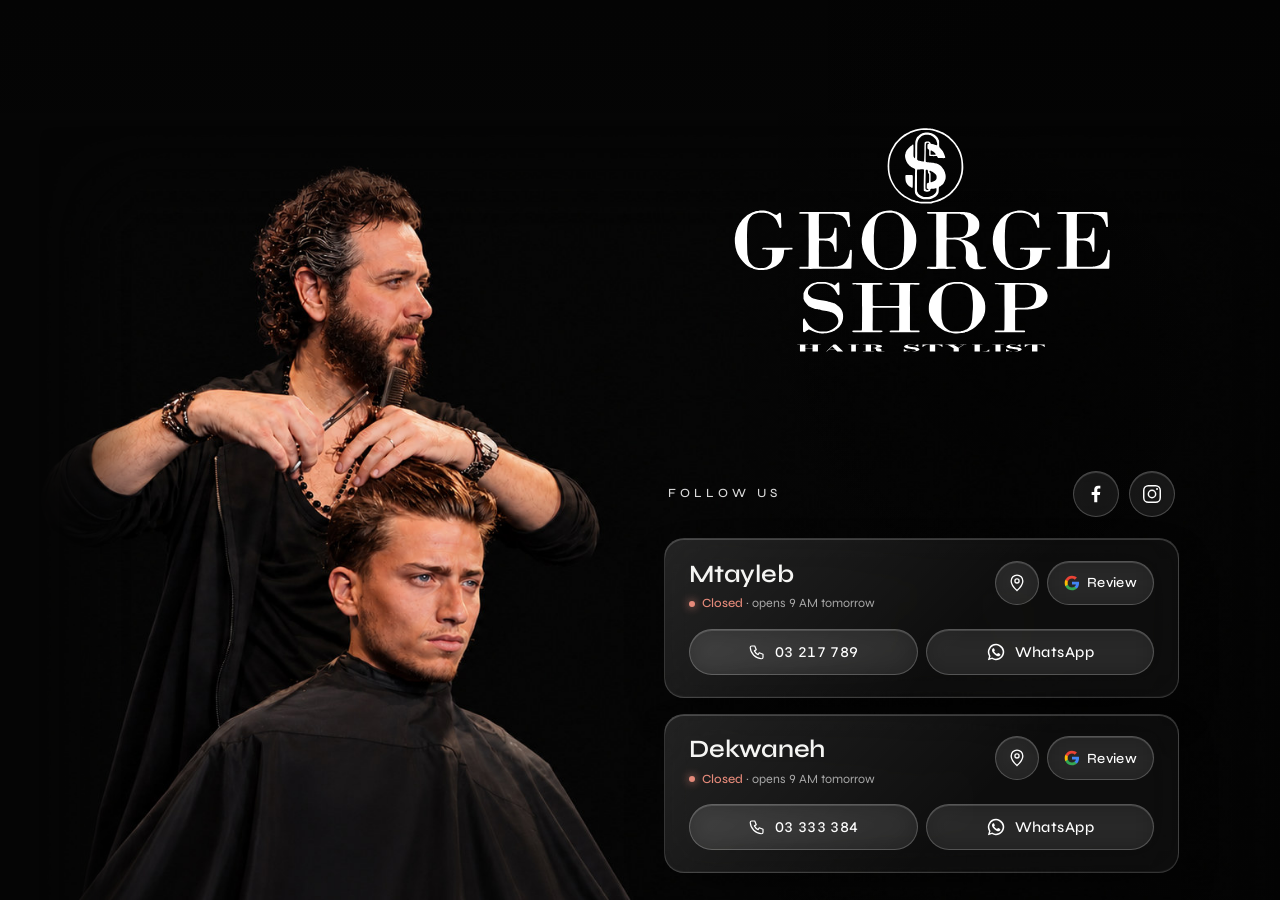
==== commit f7e36bc4: "Add files via upload" ====
--- a/index.html
+++ b/index.html
@@ -9,7 +9,7 @@
       name="description"
       content="George Shop hair stylist in Mtayleb and Dekwaneh, Lebanon. Haircuts, styling and grooming, open Mon–Sat. Call or WhatsApp to book today." />
     <link rel="canonical" href="https://georgeshop.co/" />
-    <meta name="robots" content="index, follow, max-image-preview:large, max-snippet:-1, max-video-preview:-1" />
+    <meta name="robots" content="index, follow, max-image-preview:large, max-snippet:-1" />
     <meta name="author" content="George Shop" />
     <meta name="theme-color" content="#000000" />
     <meta name="color-scheme" content="dark" />
@@ -36,13 +36,8 @@
     <link rel="icon" href="/assets/favicon.svg" type="image/svg+xml" />
     <link rel="apple-touch-icon" href="/assets/apple-touch-icon.png" />
     <link rel="manifest" href="/site.webmanifest" />
-
-    <link rel="preload" as="image" href="/assets/hero-poster.jpg" media="(min-width: 761px)" />
-    <link
-      rel="preload"
-      as="image"
-      href="/assets/hero-poster-mobile.jpg"
-      media="(max-width: 760px)" />
+    <link rel="preload" as="image" href="/assets/george-at-work-wide.jpg" media="(orientation: landscape)" />
+    <link rel="preload" as="image" href="/assets/george-at-work.jpg" media="(orientation: portrait)" />
 
     <link rel="preconnect" href="https://fonts.googleapis.com" />
     <link rel="preconnect" href="https://fonts.gstatic.com" crossorigin />
@@ -98,7 +93,10 @@
             ],
             "url": "https://georgeshop.co/",
             "logo": "https://georgeshop.co/assets/icon-512.png",
-            "image": "https://georgeshop.co/assets/og-image.jpg",
+            "image": [
+              "https://georgeshop.co/assets/george-at-work.jpg",
+              "https://georgeshop.co/assets/og-image.jpg"
+            ],
             "sameAs": [
               "https://www.facebook.com/GeorgeShopLebanon",
               "https://www.instagram.com/georgeshoprk/"
@@ -141,7 +139,10 @@
               "@id": "https://georgeshop.co/#organization"
             },
             "url": "https://georgeshop.co/#mtayleb",
-            "image": "https://georgeshop.co/assets/og-image.jpg",
+            "image": [
+              "https://georgeshop.co/assets/george-at-work.jpg",
+              "https://georgeshop.co/assets/og-image.jpg"
+            ],
             "logo": "https://georgeshop.co/assets/icon-512.png",
             "telephone": "+961 3 217 789",
             "address": {
@@ -195,7 +196,10 @@
               "@id": "https://georgeshop.co/#organization"
             },
             "url": "https://georgeshop.co/#dekwaneh",
-            "image": "https://georgeshop.co/assets/og-image.jpg",
+            "image": [
+              "https://georgeshop.co/assets/george-at-work.jpg",
+              "https://georgeshop.co/assets/og-image.jpg"
+            ],
             "logo": "https://georgeshop.co/assets/icon-512.png",
             "telephone": "+961 3 333 384",
             "address": {
@@ -243,16 +247,7 @@
     <script src="/js/main.js" defer></script>
   </head>
   <body>
-    <div class="backdrop" aria-hidden="true">
-      <video
-        class="backdrop-video"
-        muted
-        loop
-        playsinline
-        preload="auto"
-        data-src-desktop="/assets/hero-1080.mp4"
-        data-src-mobile="/assets/hero-mobile.mp4"></video>
-    </div>
+    <div class="backdrop" aria-hidden="true"></div>
 
     <svg width="0" height="0" style="position: absolute" aria-hidden="true">
       <symbol id="icon-phone" viewBox="0 0 24 24">
--- a/css/style.css
+++ b/css/style.css
@@ -91,52 +91,47 @@
   }
 }
 
-/* Background video */
+/* Background photo
+   Landscape screens (computers, tablets on their side): a wide photo fills the
+   screen, with George on the left and the logo over the empty background.
+   Portrait screens: a tall photo, see the orientation query further down. */
 
 .backdrop {
   position: fixed;
   inset: 0;
   z-index: -1;
   overflow: hidden;
-  background: #000;
-}
-
-.backdrop::before,
-.backdrop-video {
+  /* same black as the photo's backdrop, so its edges disappear */
+  background: #050505;
+}
+
+.backdrop::before {
+  content: "";
   position: absolute;
   inset: 0;
-  width: 100%;
-  height: 100%;
-}
-
-.backdrop::before {
-  content: "";
-  background: url("/assets/hero-poster.jpg") center / cover no-repeat;
-}
-
-.backdrop-video {
-  object-fit: cover;
-  opacity: 0;
-  transition: opacity 1.2s ease;
-}
-
-.backdrop-video.is-ready {
-  opacity: 1;
+  /* zoomed out: the photo is a bit smaller than the screen, anchored bottom-left,
+     and its top and right edges fade into the dark background */
+  --photo-h: 86vh;
+  --wide-x: 3vw;
+  background: url("/assets/george-at-work-wide.jpg") var(--wide-x) bottom / auto var(--photo-h) no-repeat;
+  -webkit-mask-image:
+    linear-gradient(180deg, transparent calc(100vh - var(--photo-h)), #000 calc(100vh - var(--photo-h) + 12vh)),
+    linear-gradient(90deg, transparent var(--wide-x), #000 calc(var(--wide-x) + 8vw), #000 calc(var(--wide-x) + var(--photo-h) * 1.777 - 22vh), transparent calc(var(--wide-x) + var(--photo-h) * 1.777));
+  -webkit-mask-composite: source-in;
+  mask-image:
+    linear-gradient(180deg, transparent calc(100vh - var(--photo-h)), #000 calc(100vh - var(--photo-h) + 12vh)),
+    linear-gradient(90deg, transparent var(--wide-x), #000 calc(var(--wide-x) + 8vw), #000 calc(var(--wide-x) + var(--photo-h) * 1.777 - 22vh), transparent calc(var(--wide-x) + var(--photo-h) * 1.777));
+  mask-composite: intersect;
 }
 
 .backdrop::after {
   content: "";
   position: absolute;
   inset: 0;
+  /* shade only where text sits: behind the logo and along the bottom cards */
   background:
-    radial-gradient(ellipse 60% 50% at 50% 38%, rgba(0, 0, 0, 0.35), rgba(0, 0, 0, 0.7) 75%),
-    linear-gradient(
-      180deg,
-      rgba(0, 0, 0, 0.45) 0%,
-      rgba(0, 0, 0, 0.2) 35%,
-      rgba(0, 0, 0, 0.35) 70%,
-      rgba(0, 0, 0, 0.6) 100%
-    );
+    radial-gradient(ellipse 32% 42% at 50% 40%, rgba(0, 0, 0, 0.5), transparent 70%),
+    linear-gradient(180deg, rgba(0, 0, 0, 0.2) 0%, transparent 25%, transparent 55%, rgba(0, 0, 0, 0.6) 100%);
 }
 
 /* Hero */
@@ -398,21 +393,67 @@
   }
 }
 
-/* Phones get a portrait cut of the video. It sits lower so the scissors
- show under the logo; the top edge fades into black. */
-
-@media (max-width: 760px) {
+/* Computers and landscape tablets: George is on the left of the wide photo,
+   so the logo, socials and branch cards stack in a column on the right. */
+
+@media (orientation: landscape) and (min-width: 1000px) {
+  .page {
+    width: min(600px, 44vw);
+    max-width: none;
+    margin: 0 6vw 0 auto;
+    padding-left: 24px;
+    padding-right: 24px;
+  }
+
+  .branch-list {
+    grid-template-columns: 1fr;
+  }
+
+
+  .backdrop::after {
+    background:
+      radial-gradient(ellipse 30% 45% at 78% 40%, rgba(0, 0, 0, 0.45), transparent 70%),
+      linear-gradient(90deg, transparent 45%, rgba(0, 0, 0, 0.35) 100%),
+      linear-gradient(180deg, rgba(0, 0, 0, 0.2) 0%, transparent 25%);
+  }
+}
+
+/* Portrait screens: the photo at full width from the top. Its empty dark
+   top sits behind the logo; the bottom fades out behind the cards. */
+
+@media (orientation: portrait) {
+  .backdrop::after {
+    background: linear-gradient(
+      180deg,
+      rgba(0, 0, 0, 0.35) 0%,
+      rgba(0, 0, 0, 0.05) 35%,
+      rgba(0, 0, 0, 0.1) 60%,
+      rgba(0, 0, 0, 0.55) 100%
+    );
+  }
+
+  .backdrop {
+    /* a tiny, darkened copy of the tall photo, stretched into a soft glow */
+    background: #000 url("/assets/george-at-work-glow.jpg") center / cover no-repeat;
+    --photo-top: 0;
+    --photo-size: 100vw;
+    --photo-x: 50%;
+  }
+
   .backdrop::before {
-    background-image: url("/assets/hero-poster-mobile.jpg");
-    background-position: 50% 0;
-  }
-
-  .backdrop::before,
-  .backdrop-video {
-    object-position: 50% 0;
-    transform: translateY(15svh);
-    -webkit-mask-image: linear-gradient(180deg, transparent 0, #000 18%);
-    mask-image: linear-gradient(180deg, transparent 0, #000 18%);
+    background-image: url("/assets/george-at-work.jpg");
+    background-size: var(--photo-size) auto;
+    background-position: var(--photo-x) var(--photo-top);
+    -webkit-mask-image: linear-gradient(
+      180deg,
+      #000 calc(var(--photo-top) + var(--photo-size) * 1.55),
+      transparent calc(var(--photo-top) + var(--photo-size) * 1.78)
+    );
+    mask-image: linear-gradient(
+      180deg,
+      #000 calc(var(--photo-top) + var(--photo-size) * 1.55),
+      transparent calc(var(--photo-top) + var(--photo-size) * 1.78)
+    );
   }
 }
 
@@ -519,6 +560,62 @@
 
   .branch:hover::before {
     opacity: 1;
+  }
+}
+
+/* Wide screens: room for the two branch cards side by side */
+
+@media (orientation: landscape) and (min-width: 1400px) {
+  .page {
+    width: min(1040px, 50vw);
+  }
+
+  .branch-list {
+    grid-template-columns: 1fr 1fr;
+  }
+
+  .branch {
+    padding: 18px;
+  }
+
+  .branch-name {
+    font-size: 21px;
+  }
+
+  .hours {
+    font-size: 12px;
+  }
+
+  .btn-map {
+    width: 40px;
+    height: 40px;
+  }
+
+  .btn-review {
+    height: 40px;
+    padding: 0 13px;
+    font-size: 13px;
+  }
+
+  .btn-call,
+  .btn-whatsapp {
+    height: 44px;
+    font-size: 14px;
+  }
+
+
+  .backdrop::after {
+    background:
+      radial-gradient(ellipse 30% 45% at 70% 40%, rgba(0, 0, 0, 0.45), transparent 70%),
+      linear-gradient(90deg, transparent 40%, rgba(0, 0, 0, 0.35) 100%),
+      linear-gradient(180deg, rgba(0, 0, 0, 0.2) 0%, transparent 25%);
+  }
+}
+
+/* Short phones: lift the photo so George sits right under the logo */
+@media (orientation: portrait) and (max-height: 700px) {
+  .backdrop {
+    --photo-top: -7svh;
   }
 }
 
